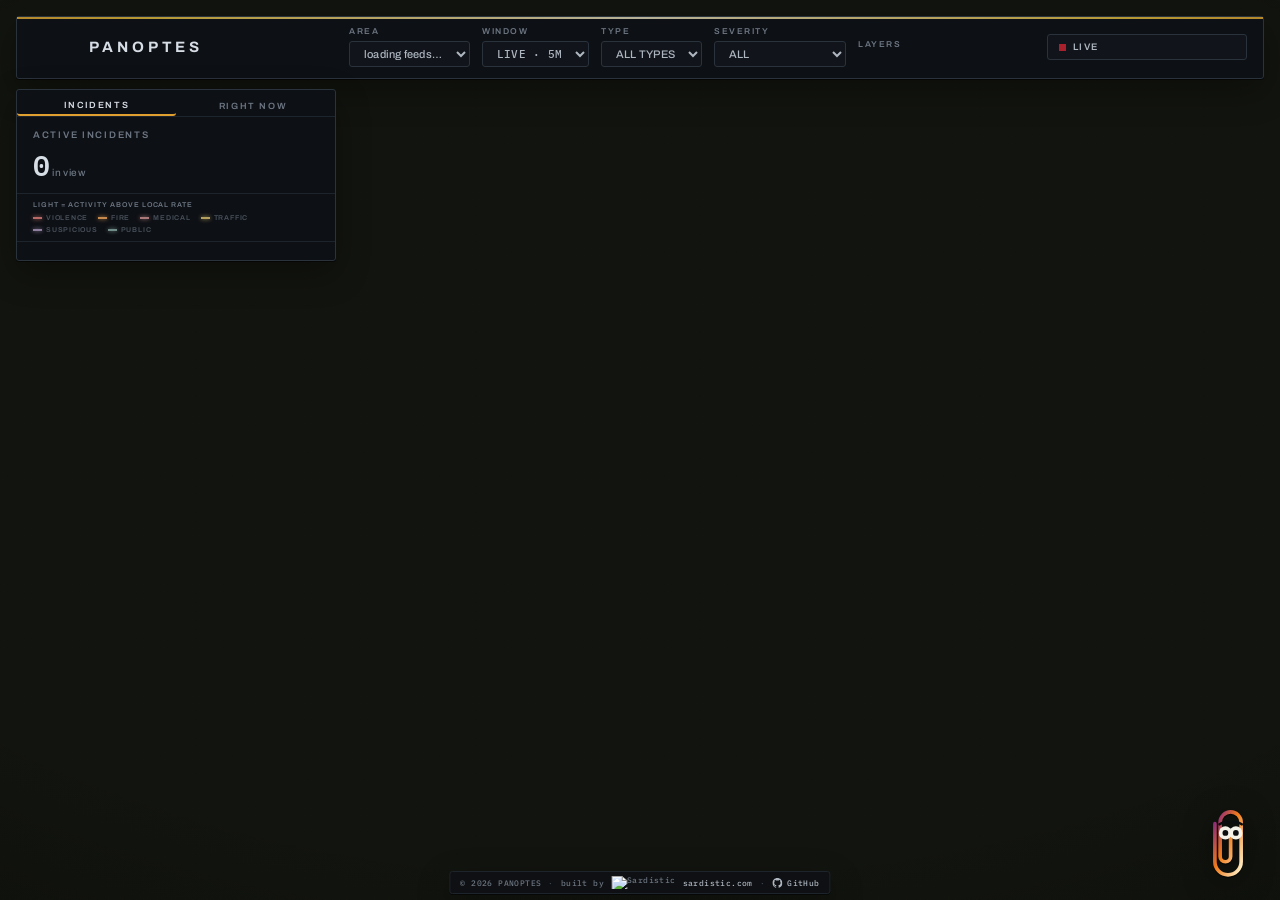
==== web/index.html @ 722c3b4c "Related: never block a popup; fix call rows; bubbles never overlap /related takes hazards and fused " ====
<!DOCTYPE html>
<html lang="en">
<head>
<meta charset="utf-8" />
<script src="https://sardistic.com/wp-content/sardize/transit.js?v=2"></script>
<meta name="viewport" content="width=device-width, initial-scale=1" />
<title>Panoptes · live event intelligence</title>
<meta name="description" content="Panoptes maps live public-safety, weather, environmental, transportation, and open-source event intelligence across the United States." />
<meta name="robots" content="index,follow,max-image-preview:large" />
<link rel="canonical" href="https://panoptes.run/" />
<meta property="og:title" content="Panoptes · Live Event Intelligence" />
<meta property="og:description" content="Explore live public-safety, weather, environmental, transportation, and open-source event intelligence on one map." />
<meta property="og:type" content="website" />
<meta property="og:url" content="https://panoptes.run/" />
<meta property="og:image" content="https://panoptes.run/assets/logo.png" />
<meta name="twitter:card" content="summary" />
<link rel="icon" type="image/png" href="/assets/logo.png" />
<link rel="preconnect" href="https://fonts.googleapis.com" />
<link rel="preconnect" href="https://fonts.gstatic.com" crossorigin />
<link rel="preconnect" href="https://unpkg.com" crossorigin />
<link href="https://fonts.googleapis.com/css2?family=Archivo:wght@400;500;600;700&family=IBM+Plex+Mono:wght@400;500;600&display=swap" rel="stylesheet" />
<link rel="stylesheet" href="https://unpkg.com/leaflet@1.9.4/dist/leaflet.css" />
<link rel="stylesheet" href="https://unpkg.com/maplibre-gl@2.4.0/dist/maplibre-gl.css" />
<style>
  :root{
    --bg:#090b0f; --panel:#0d1015; --panel-2:#11151b; --raise:#161b22;
    --line:#1e242c; --line-2:#2a323c; --line-3:#39434f;
    --txt:#d7dde5; --txt-2:#aeb6c0; --dim:#6c7682; --dimmer:#49515b;
    --red:#a8202c; --amber:#e0a030; --steel:#5d6a78;
    /* compat aliases for inline-styled JS output */
    --hot:#a8202c; --warn:#e0a030; --accent:#a8202c;
    --deck-top:86px;   /* set from #top's real height (it wraps on narrow screens) */
    /* thermal (ironbow) ramp: indigo → magenta → red → orange → yellow → white and back */
    --thermal:#2b0a4f,#7a1a8c,#c62a3a,#f07a1a,#ffd23f,#fff6d0,#ffd23f,#f07a1a,#c62a3a,#7a1a8c,#2b0a4f;
    --rainbow:linear-gradient(90deg,var(--thermal));
    --font:"Archivo",system-ui,-apple-system,sans-serif;
    --mono:"IBM Plex Mono",ui-monospace,Menlo,Consolas,monospace;
  }
  *{box-sizing:border-box}
  html,body{margin:0;height:100%;background:var(--bg);color:var(--txt);
    font-family:var(--font);font-size:13px;overflow:hidden;-webkit-font-smoothing:antialiased}
  .mono{font-family:var(--mono);font-feature-settings:"tnum" 1}
  .lab{font:600 9.5px/1 var(--font);letter-spacing:.18em;color:var(--dim);text-transform:uppercase}
  #map{position:absolute;inset:0;background:#12140f}
  .incident-field{pointer-events:none;mix-blend-mode:normal;opacity:.94}
  .environment-field{pointer-events:none;mix-blend-mode:screen;opacity:.8}
  .leaflet-container,.leaflet-interactive{cursor:crosshair!important}
  /* candle-dust grain over the basemap */
  #map::after{content:"";position:absolute;inset:0;z-index:300;pointer-events:none;
    background-image:radial-gradient(circle,rgba(228,192,118,.5) 0 .4px,transparent .65px),
      radial-gradient(circle,rgba(0,0,0,.6) 0 .5px,transparent .75px);
    background-position:0 0,3px 4px;background-size:7px 7px,9px 9px;
    opacity:.13;mix-blend-mode:soft-light}
  /* heavy vignette: the map reads like a lit table in a dark room */
  #map::before{content:"";position:absolute;inset:0;z-index:299;pointer-events:none;
    background:radial-gradient(ellipse 120% 92% at 50% 42%,transparent 58%,rgba(2,3,2,.38) 100%)}
  .leaflet-container{background:#12140f;font-family:var(--font)}
  .maplibregl-map,.maplibregl-canvas{font-family:var(--font);outline:none}

  /* ── floating opaque panels (no blur, hairline, square-ish) ── */
  .hud{position:absolute;z-index:1000;background:var(--panel);
    border:1px solid var(--line-2);border-radius:3px;
    box-shadow:0 1px 0 rgba(0,0,0,.5), 0 12px 34px rgba(0,0,0,.30)}

  /* ── command bar ── */
  #top{top:16px;left:16px;right:16px;display:flex;align-items:center;gap:12px;
    padding:11px 16px;flex-wrap:wrap}
  /* spectrum strip along the top edge — same drift as the logo */
  #top::before{content:"";position:absolute;top:0;left:0;right:0;height:2px;
    background:var(--rainbow);background-size:400% 100%;background-position:50% 0;opacity:.7;transition:opacity .3s}
  body.loading #top::before{opacity:.9;animation:rainbowWide 12s linear infinite}
  @keyframes rainbowWide{to{background-position:400% 0}}
  /* the mark is a single-color PNG on alpha, so it works as a mask: the drifting
     spectrum paints only the glyph */
  /* the logo's gradient is steered by the cursor: it points at the pointer, flows
     as fast as the pointer moves, and glows brighter with speed (see steerLogo) */
  #logo{height:44px;width:44px;flex:0 0 auto;display:block;margin:-6px 0;
    background:linear-gradient(var(--logo-angle,90deg),var(--thermal));background-size:300% 300%;
    background-position:var(--logo-pos,0% 50%);filter:brightness(var(--logo-glow,1));
    -webkit-mask:url(/assets/logo.png) center/contain no-repeat;mask:url(/assets/logo.png) center/contain no-repeat}
  #top .brand{font-weight:700;letter-spacing:.26em;font-size:15px;color:var(--txt);
    background:none;-webkit-text-fill-color:currentColor}
  #top .sub{color:var(--dim);font-size:9px;letter-spacing:.2em;line-height:1.4;
    text-transform:uppercase;border-left:1px solid var(--line-3);padding-left:12px}
  #top .spacer{flex:1}
  .pill{display:flex;align-items:center;gap:7px;font:600 9.5px/1 var(--font);letter-spacing:.16em;
    color:var(--txt-2);height:26px;padding:0 11px;border:1px solid var(--line-2);
    border-radius:3px;background:var(--panel-2);text-transform:uppercase}
  #status{letter-spacing:.14em}
  /* status and loading share ONE fixed slot (loading overlays status), and the slot +
     surge pill move as a unit — nothing in the deck reflows when loads start/stop */
  .pills{display:flex;align-items:center;gap:10px;flex:0 0 auto}
  .pills .slot{position:relative;width:200px;height:26px;flex:0 0 200px}
  #metro{max-width:250px}
  @media (max-width:2200px){ #top .sub{display:none} }   /* tagline is the first thing to go: one row beats a wrap */
  .pills .slot .pill{position:absolute;inset:0;justify-content:flex-start}
  #loadPill{color:var(--amber);border-color:rgba(224,160,48,.45);background:var(--panel)}
  #loadPill[hidden]{display:none}
  #loadText{overflow:hidden;text-overflow:ellipsis;white-space:nowrap}
  .loadmark{width:7px;height:7px;border:1px solid var(--amber);display:block;
    animation:loadstep 1s steps(2,end) infinite}
  @keyframes loadstep{50%{background:var(--amber);transform:rotate(45deg)}}
  #alertPill{cursor:pointer}
  .dot{width:7px;height:7px;border-radius:0;background:var(--red);
    box-shadow:none;animation:pulse 1.7s steps(1) infinite}
  @keyframes pulse{0%,55%{opacity:1}56%,100%{opacity:.3}}
  .ctl{display:flex;flex-direction:column;gap:4px;
    font:600 8.5px/1 var(--font);letter-spacing:.18em;color:var(--dim);text-transform:uppercase}
  select,button{font-family:var(--font);background:var(--panel-2);color:var(--txt-2);
    border:1px solid var(--line-2);border-radius:3px;padding:0 10px;height:26px;
    font-size:11px;font-weight:500;letter-spacing:.02em;cursor:pointer}
  #window{font-family:var(--mono)}
  button:hover,select:hover{border-color:var(--line-3);color:var(--txt)}
  select:focus-visible,button:focus-visible,.row:focus-visible{
    outline:2px solid var(--amber);outline-offset:2px}
  button.on{color:var(--txt);border-color:var(--line-3);background:var(--raise)}
  .segwrap{display:flex;gap:6px}
  /* layers: one button per domain; a domain opens its panel of layers */
  .domains{display:flex;gap:4px;flex-wrap:wrap}
  .domains button{display:flex;align-items:center;gap:0;text-transform:uppercase;letter-spacing:.08em;font-size:10px;font-weight:600;padding:0 9px}
  .domains button .cnt{font:600 9px/1 var(--mono);color:var(--amber);margin-left:5px;letter-spacing:0}
  .domains button.open{border-color:var(--amber);color:var(--txt)}
  .domains button.some .led{background:var(--amber)}
  .domains button.on .led,.domains button.all .led{background:var(--red)}
  #layerPop{position:fixed;z-index:1200;width:300px;max-height:min(70vh,520px);overflow:auto;padding:8px 0 6px}
  #layerPop[hidden]{display:none}
  #layerPop .lp-h{display:flex;align-items:center;justify-content:space-between;padding:2px 12px 8px;
    border-bottom:1px solid var(--line);font:700 9px/1 var(--font);letter-spacing:.18em;text-transform:uppercase;color:var(--txt)}
  #layerPop .lp-h button{height:20px;font-size:9px;letter-spacing:.12em;text-transform:uppercase;padding:0 8px}
  #layerPop .lp-sub{padding:9px 12px 3px;font:600 8px/1 var(--font);letter-spacing:.16em;text-transform:uppercase;color:var(--dimmer)}
  #layerPop .li{display:grid;grid-template-columns:12px 10px 1fr;column-gap:6px;align-items:center;width:100%;height:auto;
    border:0;border-radius:0;background:none;padding:6px 12px;text-align:left;color:var(--dim)}
  #layerPop .li:hover{background:rgba(120,140,165,.06);color:var(--txt-2)}
  #layerPop .li.on{color:var(--txt)}
  #layerPop .li .led{margin:0}
  #layerPop .li .sw{width:9px;height:2px;background:var(--hcc,transparent)}
  #layerPop .li .nm{font:600 10.5px/1.2 var(--font);letter-spacing:.04em}
  #layerPop .li .ds{grid-column:3;font:400 9.5px/1.35 var(--font);color:var(--dimmer);margin-top:2px}
  #layerPop .li.on .ds{color:var(--dim)}
  .led{width:6px;height:6px;border-radius:0;background:var(--dimmer);display:inline-block;
    margin-right:6px;vertical-align:middle}
  button.on .led{background:var(--red)}
  button#surgesBtn.on .led{background:var(--amber)}

  /* ── incident rail (LEFT) ── */
  #side{top:var(--deck-top);left:16px;width:320px;max-height:calc(100% - var(--deck-top) - 56px);
    display:flex;flex-direction:column;padding:0;overflow:hidden}
  #sideTitle{margin:0;padding:14px 16px 0;font:600 9.5px/1 var(--font);
    letter-spacing:.18em;color:var(--dim);text-transform:uppercase}
  #count{font-family:var(--mono);font-size:28px;font-weight:600;line-height:1.1;
    letter-spacing:-.01em;padding:9px 16px 13px;border-bottom:1px solid var(--line)}
  #count small{font-family:var(--font);font-size:10px;color:var(--dim);font-weight:500;letter-spacing:.04em}
  #fieldKey{padding:7px 16px 8px;border-bottom:1px solid var(--line);display:flex;gap:5px 10px;
    flex-wrap:wrap;font:600 7px/1 var(--font);letter-spacing:.11em;color:var(--dimmer);text-transform:uppercase}
  #fieldKey .meaning{flex-basis:100%;color:var(--dim);letter-spacing:.14em;margin-bottom:1px}
  #fieldKey span:not(.meaning){display:flex;align-items:center;gap:4px}
  #fieldKey i{width:9px;height:2px;background:var(--fc);box-shadow:0 0 4px var(--fc);display:block}
  #feed{margin:0;padding:4px 16px 14px;overflow:auto;display:flex;flex-direction:column}
  #feed::-webkit-scrollbar{width:0}
  /* side tabs: the incident feed, or the ranked "right now" board */
  #sideTabs{display:flex;border-bottom:1px solid var(--line)}
  #sideTabs button{flex:1;background:none;border:0;border-bottom:2px solid transparent;color:var(--dim);cursor:pointer;
    font:600 9px/1 var(--font);letter-spacing:.18em;padding:11px 0 9px;text-transform:uppercase}
  #sideTabs button.on{color:var(--txt);border-bottom-color:var(--amber)}
  #sideTabs button .n{font-family:var(--mono);color:var(--amber);margin-left:5px;letter-spacing:0}
  #side.board > #sideTitle,#side.board > #count,#side.board > #fieldKey,#side.board > #feed{display:none}
  #board{display:none;overflow:auto;padding:0 16px 14px;flex-direction:column}
  #board::-webkit-scrollbar{width:0}
  #side.board > #board{display:flex}
  #board h4{margin:14px 0 2px;font:600 8.5px/1 var(--font);letter-spacing:.18em;color:var(--dim);text-transform:uppercase}
  #board .sitrep{margin-top:12px;padding:8px 10px;border:1px solid var(--line);font:400 11px/1.5 var(--font);color:var(--txt);white-space:pre-line}
  #board .sitrep small{display:block;color:var(--dimmer);font:500 8.5px/1 var(--font);letter-spacing:.12em;text-transform:uppercase;margin-bottom:6px}
  #board .health{margin-top:10px;font:500 10px/1.5 var(--font);color:var(--dim);cursor:pointer}
  #board .health b{font-family:var(--mono);color:var(--txt);font-weight:600}
  #board .health.bad b{color:var(--amber)}
  #board .health ul{margin:6px 0 0;padding:0;list-style:none;display:none}
  #board .health.open ul{display:block}
  #board .health li{font-size:9.5px;line-height:1.5;color:var(--dim)}
  #board .health li em{font-style:normal;color:var(--amber);margin-right:5px;text-transform:uppercase;letter-spacing:.08em;font-size:8.5px}
  #board .brow .rk{font-family:var(--mono);color:var(--dimmer);margin-right:7px}
  #board .brow .why{color:var(--dim);font-size:9.5px;margin-top:4px;line-height:1.45}
  #board .brow .why i{font-style:normal;border:1px solid var(--line);padding:0 4px;margin-right:4px;white-space:nowrap}
  #board .brow .why i.cam{border-color:#3a8f6a;color:#6fd3a5}
  #board .brow .why i.std{color:var(--dimmer)}
  #board .brow .up{color:var(--red)} #board .brow .dn{color:var(--steel)}
  #board .brow svg{vertical-align:middle;margin-left:6px}
  #board .empty{color:var(--dim);font-size:10px;padding:10px 0}
  .row{padding:10px 0;border-top:1px solid var(--line);cursor:pointer;transition:background .12s}
  #feed .row:first-child{border-top:0}
  .row:hover{background:rgba(120,140,165,.045)}
  .row.recent{background:rgba(224,30,43,.06)}
  .row .t{display:flex;justify-content:space-between;align-items:baseline;gap:10px}
  .row .ty{text-transform:uppercase;letter-spacing:.06em;font-weight:600;font-size:11px;color:var(--txt)}
  .row .loc{color:var(--dim);font-size:10px;margin-top:4px;letter-spacing:.01em}
  .row .ago{color:var(--dim);font-size:9.5px;letter-spacing:.04em;font-family:var(--mono)}
  .sev{font-weight:600;font-family:var(--mono);font-size:12px;letter-spacing:.01em}
  .sev.hi{color:var(--red)} .sev.mid{color:var(--amber)} .sev.lo{color:var(--steel)}
  .badge{font-size:8px;padding:1px 5px;border-radius:0;letter-spacing:.13em;
    background:none;border:1px solid var(--red);color:var(--red);margin-left:7px;font-weight:600}
  .badge.new{border-color:var(--amber);color:var(--amber)}

  /* ── footer credit ── */
  #footer{bottom:6px;left:50%;transform:translateX(-50%);display:flex;align-items:center;
    gap:7px;padding:4px 10px;font:500 8px/1 var(--mono);color:var(--dim);letter-spacing:.05em;white-space:nowrap;
    background:rgba(13,16,21,.78);border-color:var(--line)}
  #footer a{color:var(--txt-2);text-decoration:none}
  #footer a:hover{color:var(--txt)}
  #footer .sep{color:var(--line-3)}
  #footer .gh{display:inline-flex;align-items:center;gap:5px}
  #footer .gh svg{width:10px;height:10px;fill:currentColor}
  #footer #flogo{height:13px;width:auto;display:block}
  #footer .rainbow{position:relative}
  #footer .rainbow::after{content:"";position:absolute;left:0;right:0;bottom:-2px;height:2px;border-radius:2px;
    background:var(--rainbow);background-size:200% 100%;opacity:0;transition:opacity .2s}
  #footer .rainbow:hover::after{opacity:1;animation:rainbow 1.1s linear infinite}
  @keyframes rainbow{to{background-position:200% 0}}

  /* ── leaflet zoom (top-right, under command bar) ── */
  .leaflet-top.leaflet-right{top:var(--deck-top);right:16px}
  .leaflet-control-zoom{border:1px solid var(--line-2)!important;border-radius:3px!important;
    overflow:hidden;box-shadow:0 1px 0 rgba(0,0,0,.5)!important}
  .leaflet-control-zoom a{background:var(--panel)!important;color:var(--txt-2)!important;
    border:0!important;width:28px;height:28px;line-height:28px;font-size:15px}
  .leaflet-control-zoom a:hover{background:var(--raise)!important;color:var(--txt)!important}
  .leaflet-control-zoom a+a{border-top:1px solid var(--line)!important}
  .leaflet-control-attribution{margin:0 0 6px 16px!important;padding:3px 6px!important;
    background:rgba(9,11,9,.88)!important;color:#8a7f5c!important;border:1px solid #35311f;
    border-radius:2px;font:500 8px/1.2 var(--mono)!important}
  .leaflet-control-attribution a{color:#c4b382!important;text-decoration:none}

  /* ── popups ── */
  .leaflet-popup-content-wrapper{background:var(--panel);color:var(--txt);
    border:1px solid var(--line-2);border-radius:3px;font-family:var(--font);
    box-shadow:0 14px 34px rgba(0,0,0,.55)}
  .leaflet-popup-tip{background:var(--panel);border:1px solid var(--line-2)}
  .leaflet-popup-content{margin:0;min-width:240px;max-width:300px}
  .pop{padding:13px 15px}
  .pop .kick{font:600 9px/1 var(--mono);letter-spacing:.18em;text-transform:uppercase;color:var(--red);
    margin-bottom:8px;display:flex;align-items:center;gap:7px}
  .pop .kick::before{content:"";width:6px;height:6px;background:currentColor;display:inline-block}
  .pop .ttl{font:700 14px/1.25 var(--font);letter-spacing:.02em;color:var(--txt);
    display:flex;align-items:center;justify-content:space-between;gap:10px}
  .pop .chip{font:600 11px/1 var(--mono);padding:3px 7px;border:1px solid var(--line-2);border-radius:3px;flex:0 0 auto}
  .pop .chip.hi{color:var(--red);border-color:var(--red)}
  .pop .chip.mid{color:var(--amber);border-color:var(--amber)}
  .pop .chip.lo{color:var(--steel)}
  .pop .sum{font-size:12px;color:var(--txt-2);margin-top:9px;line-height:1.5}
  .pop .meta{font:500 10px/1.5 var(--mono);color:var(--dim);margin-top:7px;letter-spacing:.02em}
  .pop .arts{margin-top:11px;border-top:1px solid var(--line);padding-top:10px;display:flex;flex-direction:column;gap:10px}
  .pop .art a{color:var(--txt-2);text-decoration:none;font-size:11.5px;line-height:1.35;font-weight:500;display:block}
  .pop .art a:hover{color:var(--txt)}
  .pop .src{font:500 9.5px/1 var(--mono);color:var(--dimmer);margin-top:4px;letter-spacing:.02em}
  .pop .empty{font:500 11px/1 var(--mono);color:var(--dim);margin-top:9px}
  .pop .f{font-size:11px;color:var(--dim);margin-top:4px;font-family:var(--mono)}

  /* ── new-incident ping (one-shot diamond, no generic map ring) ── */
  .ping span{position:absolute;left:0;top:0;width:14px;height:14px;margin:-7px 0 0 -7px;
    border-radius:0;border:1.5px solid var(--accent);
    animation:ping 2s ease-out forwards;pointer-events:none}
  .ping.hi span{border-color:var(--hot)}
  .ping.mid span{border-color:var(--warn)}
  @keyframes ping{0%{transform:rotate(45deg) scale(.3);opacity:.9}100%{transform:rotate(45deg) scale(4);opacity:0}}
  @keyframes fade{0%{opacity:0}15%{opacity:1}100%{opacity:0}}

  /* ── surge: open angular perimeter, clearly separate from incident fields ── */
  .surge-halo span{position:absolute;width:28px;height:28px;margin:-14px 0 0 -14px;
    border:1px solid rgba(224,30,43,.72);pointer-events:auto;cursor:pointer;
    background:rgba(224,30,43,.025);
    animation:surgepulse 2.8s ease-in-out infinite}
  @keyframes surgepulse{0%,100%{transform:rotate(45deg) scale(.72);opacity:.42}50%{transform:rotate(45deg) scale(1.15);opacity:.88}}

  button#warningsBtn.on .led{background:#d98a2b}
  button#envBtn.on .led{background:#718b88}
  button#goesBtn.on .led{background:#7fb8e0}
  button#radarBtn.on .led{background:#62cf72;box-shadow:0 0 7px rgba(98,207,114,.65)}
  button#camerasBtn.on .led{background:#9fc4d0}
  button#notableBtn.on .led{background:#ffd23f}
  button#radioBtn.on .led{background:#4fd1c5}
  .radio-tip{background:rgba(13,16,21,.92);border:1px solid #2c7a73;color:#bfeee9;font:500 9.5px/1.45 var(--font);padding:5px 7px;border-radius:0;box-shadow:none}
  .radio-tip::before{display:none}
  .radio-tip b{color:#4fd1c5;font-weight:600;letter-spacing:.04em}
  .radio-tip .ra-act{display:block;max-width:260px;white-space:normal;color:var(--txt-2);margin-top:2px}
  .rareas{margin:6px 0 2px;border-top:1px solid var(--line-2);padding-top:6px}
  .rareas .ra-h{font:600 9px/1 var(--font);letter-spacing:.16em;text-transform:uppercase;color:var(--dim);margin-bottom:4px}
  .rareas .ra{font-size:11.5px;line-height:1.35;color:var(--txt-2);margin:3px 0}
  .rareas .ra b{color:#4fd1c5;font-weight:600}
  .rareas .ra.hi b{color:#e0412c}
  .rareas .ra.th{cursor:pointer}
  .rel{margin-top:9px;border-top:1px solid var(--line);padding-top:6px}
  .rel .ra-h{font:600 8px/1 var(--font);letter-spacing:.16em;text-transform:uppercase;color:var(--dim);margin-bottom:5px}
  .rel .rl{display:flex;gap:7px;align-items:flex-start;padding:4px 0;border-top:1px solid rgba(120,140,165,.08);cursor:pointer}
  .rel .rl:first-of-type{border-top:0}
  .rel .rl:hover .rx b{text-decoration:underline}
  .rel .rt{flex:0 0 auto;font:700 7px/1 var(--font);letter-spacing:.12em;border:1px solid;padding:2px 4px;margin-top:1px}
  .rel .rx{display:flex;flex-direction:column;gap:2px;min-width:0}
  .rel .rx b{font:500 10.5px/1.3 var(--font);color:var(--txt)}
  .rel .rx i{font:400 9.5px/1.3 var(--font);font-style:normal;color:var(--dim)}
  .rareas .ra.th:hover b{text-decoration:underline}
  .rc .rc-line{font-size:11.5px;line-height:1.35;color:var(--txt-2);margin:2px 0 0 26px}
  .rc .rc-thr{font-size:10px;color:#4fd1c5;margin:2px 0 0 26px;cursor:pointer;letter-spacing:.03em}
  .rc .rc-thr:hover{text-decoration:underline}
  .rcalls .rc .rc-line,.rcalls .rc .rc-thr{grid-column:2;margin-left:0}
  #board .rall{cursor:pointer;color:var(--dim);font:500 9.5px/1 var(--font);letter-spacing:.08em;padding:9px 0 3px;text-transform:uppercase}
  #board .rall:hover{color:var(--txt)}
  #board .brow .hot{color:var(--red)}
  #board .brow .noloc{color:var(--dimmer)}
  .rcalls{margin-top:9px;border-top:1px solid var(--line);padding-top:7px}
  .rcalls .rc-head{display:flex;align-items:center;gap:10px;font:500 9.5px/1 var(--font);color:var(--dim);margin-bottom:6px}
  .rcalls button{background:none;border:1px solid var(--line);color:var(--txt-2);font:600 9px/1 var(--font);letter-spacing:.08em;padding:4px 7px;cursor:pointer}
  .rcalls button.on{border-color:#4fd1c5;color:#4fd1c5}
  .rcalls .rc-list{max-height:230px;overflow:auto}
  .rcalls .rc{display:grid;grid-template-columns:22px 1fr;gap:2px 6px;padding:4px 0;border-top:1px solid rgba(120,140,165,.08)}
  .rcalls .rc .rc-play{padding:2px 0;width:20px;height:18px;border-color:transparent;color:#4fd1c5}
  .rcalls .rc.playing .rc-play{color:#e0a030}
  .rcalls .rc .rc-m{font:500 9.5px/1.35 var(--font);color:var(--dim)}
  .rcalls .rc .rc-m b{color:var(--txt-2);font-weight:600}
  .rcalls .rc.hi .rc-m b{color:#4fd1c5}
  .rcalls .rc .rc-tx{grid-column:2;font:400 10px/1.4 var(--font);color:var(--txt)}
  .rcalls .rc .rc-tx i{color:#e0a030;font-style:normal;margin-right:5px;text-transform:uppercase;font-size:8.5px;letter-spacing:.08em}
  /* ── camera popup: still or HLS player, edge to edge ── */
  .campop .leaflet-popup-content{max-width:380px;min-width:300px}
  .pop.cam .frame{margin:10px -15px 0;background:#000;min-height:150px;position:relative}
  .pop.cam .frame img,.pop.cam .frame video{display:block;width:100%;height:auto;max-height:290px;object-fit:contain;background:#000}
  .pop.cam .frame .off{position:absolute;inset:0;display:flex;align-items:center;justify-content:center;
    font:600 9.5px/1 var(--mono);letter-spacing:.18em;color:var(--dim);text-transform:uppercase}
  .pop.cam .ctl{display:flex;gap:6px;margin-top:9px;align-items:center}
  .pop.cam .ctl button{height:24px;font-size:10px;letter-spacing:.1em;text-transform:uppercase;font-weight:600}
  .pop.cam .ctl a{font:500 10px/1 var(--mono);color:var(--dim);text-decoration:none;margin-left:auto}
  .pop.cam .ctl a:hover{color:var(--txt)}
  #envReadout{display:none!important}
  #envReadout b{color:var(--txt-2);font-weight:600}
  #envReadout i{display:inline-block;width:8px;height:2px;background:var(--ec);margin-right:5px;vertical-align:middle}

  /* ── the clip: a paperclip with eyes that explains the map ── */
  #clip{right:14px;bottom:8px;width:92px;height:92px;padding:0;display:flex;align-items:center;justify-content:center;
    cursor:pointer;background:none;border:0;box-shadow:none;transition:transform .15s;filter:drop-shadow(0 6px 14px rgba(0,0,0,.55))}
  #clip{transform-origin:50% 90%}
  #clip:hover{animation:clipboing .5s ease-out}
  #clip.tap{animation:cliptap 1.1s ease-in-out}
  @keyframes clipbob{0%,100%{transform:translateY(0)}50%{transform:translateY(-2px)}}
  @keyframes clipboing{0%{transform:scale(1,1)}40%{transform:scale(1.05,.96)}100%{transform:scale(1,1)}}
  @keyframes cliptap{0%{transform:rotate(0)}30%{transform:rotate(-5deg) translateY(-2px)}55%{transform:rotate(3deg)}100%{transform:rotate(0)}}
  #clip.armed{filter:drop-shadow(0 0 10px rgba(255,210,63,.55)) drop-shadow(0 6px 14px rgba(0,0,0,.55))}
  #clip svg{width:84px;height:84px;overflow:visible}
  #clip{width:76px}
  #clip .wire{fill:none;stroke:url(#clipGrad);stroke-width:2.8;stroke-linecap:round;stroke-linejoin:round;
    filter:drop-shadow(0 1px 0 rgba(0,0,0,.6))}
  #clip .rig{transform-origin:32px 46px}
  #clip .brows{transform-origin:34px 15px}
  #clip .eye{fill:#f4f1e8}
  #clip .pupil{fill:#0b0d10;transition:transform .08s linear}
  #clip .lid{fill:var(--panel);transform-origin:center;transform:scaleY(0);animation:blink 11s infinite}
  @keyframes blink{0%,92%,100%{transform:scaleY(0)}95%,97%{transform:scaleY(1)}}
  #clip .brow{fill:none;stroke:#0b0d10;stroke-width:1.9;stroke-linecap:round;transform-box:fill-box;transform-origin:center}
  @keyframes lookaround{from{transform:translate(-2px,1px)}to{transform:translate(2px,-1px)}}
  #clipBubble{right:16px;bottom:104px;width:360px;max-width:calc(100% - 32px);padding:14px 16px 12px;font-size:12.5px;line-height:1.5;color:var(--txt-2)}
  #clipBubble::after{content:"";position:absolute;right:34px;bottom:-7px;width:12px;height:12px;background:var(--panel);
    border-right:1px solid var(--line-2);border-bottom:1px solid var(--line-2);transform:rotate(45deg)}
  #clipBubble .kick{font:600 9px/1 var(--mono);letter-spacing:.18em;text-transform:uppercase;color:#ffd23f;margin-bottom:8px;display:flex;justify-content:space-between;align-items:center}
  #clipBubble .kick button{height:20px;padding:0 7px;font-size:9px;letter-spacing:.1em}
  #clipBubble .body{max-height:52vh;overflow:auto;white-space:pre-wrap}
  #clipBubble .body .snip,#clipBubble .body .dive,#clipBubble .body .thumbs{white-space:normal}
  #clipBubble .body::-webkit-scrollbar{width:0}
  #clipBubble .foot{margin-top:9px;font:500 9px/1.4 var(--mono);color:var(--dim);letter-spacing:.03em}
  #clipBubble .act{margin-top:10px;display:flex;gap:6px}
  #clipBubble .act button{height:24px;font-size:10px;letter-spacing:.1em;text-transform:uppercase;font-weight:600}
  #clipBubble .act button.go{color:#0b0d10;background:#ffd23f;border-color:#ffd23f}
  #clipBubble .dive{margin-top:10px;display:flex;flex-wrap:wrap;gap:5px;align-items:center}
  #clipBubble .dive .lab{font:600 8.5px/1 var(--font);letter-spacing:.16em;color:var(--dim);text-transform:uppercase;margin-right:3px}
  #clipBubble .dive button{height:22px;padding:0 8px;font-size:9.5px;letter-spacing:.08em;text-transform:uppercase;font-weight:600}
  #clipBubble .dive button.cur{color:#ffd23f;border-color:#ffd23f}
  #clipBubble .snip{position:relative;margin:0 0 10px;border:1px solid var(--line-2);border-radius:2px;overflow:hidden;background:#0b0d10}
  #clipBubble .snip canvas{display:block;width:100%;height:auto}
  #clipBubble .snip .key{position:absolute;left:0;right:0;bottom:0;padding:4px 6px;display:flex;gap:8px;flex-wrap:wrap;
    font:600 7.5px/1 var(--font);letter-spacing:.1em;text-transform:uppercase;color:var(--txt-2);background:rgba(9,11,15,.72)}
  #clipBubble .snip .key i{display:inline-block;width:7px;height:7px;margin-right:4px;vertical-align:-1px;transform:rotate(45deg);background:var(--kc)}
  #clipBubble .prog{height:3px;margin:10px 0 6px;background:var(--line);overflow:hidden;border-radius:2px}
  #clipBubble .prog i{display:block;height:100%;width:40%;background:var(--rainbow);background-size:250% 100%;
    animation:progslide 2.2s ease-in-out infinite alternate,rainbow 8s linear infinite;opacity:.8}
  @keyframes progslide{from{transform:translateX(-30%)}to{transform:translateX(230%)}}
  #clipBubble .steps{font:500 9.5px/1.6 var(--mono);color:var(--dim)}
  #clipBubble .steps b{color:var(--txt-2);font-weight:600}
  .look-label{background:rgba(13,16,21,.9);border:1px solid #7a1a8c;color:#f0c46a;font:600 8px/1 var(--mono);
    letter-spacing:.1em;text-transform:uppercase;padding:3px 5px;border-radius:2px;white-space:nowrap}
  .look-label::before{display:none}
  .look-label em{color:var(--dim);font-style:normal;margin-left:6px}
  #clipBubble .thumbs{display:grid;grid-template-columns:repeat(auto-fill,minmax(64px,1fr));gap:4px;margin-top:9px}
  #clipBubble .thumbs img{width:100%;aspect-ratio:4/3;object-fit:cover;display:block;background:#000;border:1px solid var(--line-2);border-radius:2px;cursor:pointer}
  #clipBubble .thumbs img:hover{border-color:#ffd23f}
  #clipBubble .sky{display:grid;grid-template-columns:1fr 1fr;gap:4px;margin-top:9px}
  #clipBubble .sky figure{margin:0;position:relative}
  #clipBubble .sky img{width:100%;aspect-ratio:1;object-fit:cover;display:block;background:#000;border:1px solid var(--line-2);border-radius:2px}
  #clipBubble .sky figcaption{position:absolute;left:0;right:0;bottom:0;padding:3px 5px;font:600 7.5px/1 var(--font);letter-spacing:.12em;text-transform:uppercase;color:var(--txt-2);background:rgba(9,11,15,.7)}
  #clipBubble .thumbs .livetile{display:flex;flex-direction:column;align-items:center;justify-content:center;gap:2px;aspect-ratio:4/3;
    background:#0b0d10;border:1px solid var(--line-2);border-radius:2px;color:#9fc4d0;font-size:14px;cursor:pointer}
  #clipBubble .thumbs .livetile small{font:600 7px/1 var(--mono);letter-spacing:.14em;text-transform:uppercase;color:var(--dim)}
  #clipBubble .thumbs .livetile:hover{border-color:#ffd23f}
  #clipBubble .facts{margin-top:10px;white-space:normal}
  #clipBubble .notable{font:500 11px/1.45 var(--font);color:#ffd23f;padding:6px 8px;border:1px solid rgba(255,210,63,.35);border-radius:2px;margin-bottom:8px}
  #clipBubble .notable b{font:600 8.5px/1 var(--font);letter-spacing:.16em;text-transform:uppercase;margin-right:6px}
  #clipBubble .notable small{display:block;color:var(--ink-3);font:400 10px/1.4 var(--font);margin-top:3px}
  #clipBubble .spark{margin:8px 0 10px;padding:6px 8px;border:1px solid var(--line-2);border-radius:2px;background:#0b0d10}
  #clipBubble .spark .lab{font:600 8.5px/1 var(--font);letter-spacing:.16em;text-transform:uppercase;color:var(--ink-3);margin-bottom:4px}
  #clipBubble .spark svg{display:block;width:100%;height:38px}
  #clipBubble .spark .leg{font:400 10px/1.3 var(--font);color:var(--ink-3);margin-top:3px}
  #clipBubble .ask{display:flex;gap:5px;margin-top:8px}
  #clipBubble .ask input{flex:1;height:26px;background:var(--panel-2);color:var(--txt);border:1px solid var(--line-2);border-radius:3px;padding:0 8px;font:500 11px var(--font)}
  #clipBubble .ask button{height:26px;font-size:10px;letter-spacing:.1em;text-transform:uppercase;font-weight:600}
  #clipBubble .facts details{border-top:1px solid var(--line);padding:5px 0}
  #clipBubble .facts summary{font:600 9px/1.6 var(--font);letter-spacing:.16em;text-transform:uppercase;color:#ffd23f;cursor:pointer}
  #clipBubble .facts table{width:100%;border-collapse:collapse;font:500 10px/1.35 var(--mono)}
  #clipBubble .facts th{text-align:left;color:var(--dim);font-weight:500;padding:2px 6px 2px 0;vertical-align:top;width:44%}
  #clipBubble .facts td{color:var(--txt-2);padding:2px 0;vertical-align:top;word-break:break-word}
  #clipBubble .street{margin-top:9px;white-space:normal}
  #clipBubble .street .lab{font:600 8.5px/1 var(--font);letter-spacing:.16em;text-transform:uppercase;color:var(--dim);margin-bottom:5px}
  #clipBubble .street .strip{display:flex;gap:4px;overflow-x:auto;padding-bottom:3px}
  #clipBubble .street .strip::-webkit-scrollbar{height:4px}
  #clipBubble .street figure{margin:0;flex:0 0 150px;position:relative}
  #clipBubble .street img{width:150px;height:94px;object-fit:cover;display:block;background:#000;border:1px solid var(--line-2);border-radius:2px}
  #clipBubble .street figcaption{position:absolute;left:0;right:0;bottom:0;padding:2px 5px;font:600 7.5px/1 var(--font);letter-spacing:.1em;text-transform:uppercase;color:var(--txt-2);background:rgba(9,11,15,.7)}
  #clipBubble .thumbs img.live{background:#0b0d10 url("data:image/svg+xml,%3Csvg xmlns='http://www.w3.org/2000/svg' viewBox='0 0 24 24'%3E%3Cpath d='M8 5v14l11-7z' fill='%239fc4d0'/%3E%3C/svg%3E") center/40% no-repeat}
  #map.drawing .leaflet-container,#map.drawing{cursor:crosshair!important}
  @media (max-width:760px){ #clip{bottom:calc(34vh + 12px);width:72px;height:72px} #clip svg{width:64px;height:64px} #clipBubble{bottom:calc(34vh + 90px)} }

  /* ── compact density ── */
  body.compact #side{width:300px}
  body.compact #top{padding:8px 14px;gap:12px}
  body.compact #count{font-size:23px;padding:7px 16px 10px}
  body.compact .row{padding:7px 0}
  body.compact #feed{padding:2px 16px 10px}
  body.compact select,body.compact button{height:24px}
  body.compact .pill{height:24px}

  @media (max-width:760px){
    #top{left:8px;right:8px;top:8px;gap:8px;padding:9px;max-height:31vh;
      overflow:auto;align-content:flex-start}
    #top .spacer{display:none}
    #top .brand{font-size:15px}
    #top .sub,#footer,#envReadout{display:none}
    .pills .slot{width:170px;flex-basis:170px}
    #top .ctl{flex:1 1 42%;min-width:130px}
    #top .ctl:has(.domains){flex-basis:100%}
    .domains{flex-wrap:wrap}
    #top select{width:100%;max-width:none}
    #side{left:8px;right:8px;bottom:8px;top:auto;width:auto;height:34vh;max-height:310px}
    #layerPop{left:8px!important;right:8px;width:auto}
    .leaflet-top.leaflet-right{top:35vh;right:8px}
    .leaflet-control-attribution{margin:0 0 calc(34vh + 14px) 8px!important;font-size:7px!important}
  }

  /* ── severe incidents: angular ember sparks — desynced flicker, hard-capped ── */
  .spark i{display:block;background:var(--sc);transform:rotate(45deg);
    box-shadow:0 0 7px var(--sc);animation:sparkflick ease-in-out infinite}
  @keyframes sparkflick{
    0%,100%{opacity:.55;transform:rotate(45deg) scale(.8)}
    22%{opacity:1;transform:rotate(45deg) scale(1.12)}
    47%{opacity:.7;transform:rotate(45deg) scale(.9)}
    71%{opacity:.95;transform:rotate(45deg) scale(1.05)}
  }

  /* ── live radio: a ping per call the lanes see, a typed line per transcription ── */
  .rping span{position:absolute;left:0;top:0;width:12px;height:12px;margin:-6px 0 0 -6px;
    border:1.5px solid #4fd1c5;box-shadow:0 0 6px rgba(79,209,197,.55);animation:rping 1.4s ease-out forwards;pointer-events:none}
  .rping.hi span{box-shadow:0 0 7px rgba(232,176,74,.6)}
  .rping.hot span{box-shadow:0 0 8px rgba(224,65,44,.7)}
  .rping.alert span{width:16px;height:16px;margin:-8px 0 0 -8px;border-width:2px;animation-duration:1.9s}
  .rping.alert span+span{animation-delay:.35s;animation-fill-mode:both}
  .rping.hi span{border-color:#e8b04a}
  .rping.hot span{border-color:#e0412c;border-width:2px}
  .rping.thr span{border-color:#e8b04a;width:16px;height:16px;margin:-8px 0 0 -8px;animation-duration:2.2s}
  @keyframes rping{0%{transform:rotate(45deg) scale(.4);opacity:1}100%{transform:rotate(45deg) scale(3.6);opacity:0}}
  .rchat-ico{pointer-events:none}
  .rchat{position:absolute;left:0;bottom:9px;transform:translateX(-50%);width:max-content;max-width:190px;
    background:rgba(13,16,21,.93);border:1px solid rgba(120,140,165,.28);border-left:2px solid var(--rc);
    padding:3px 7px 4px;font:500 9.5px/1.35 var(--font);color:#d9e6e4;pointer-events:auto;cursor:pointer;
    box-shadow:0 2px 10px rgba(0,0,0,.45);transition:opacity .4s}
  .rchat::after{content:"";position:absolute;left:50%;bottom:-5px;width:7px;height:7px;margin-left:-4px;
    background:rgba(13,16,21,.93);border-right:1px solid rgba(120,140,165,.28);border-bottom:1px solid rgba(120,140,165,.28);
    transform:rotate(45deg)}
  .rchat .k{display:block;font:600 7.5px/1.3 var(--font);letter-spacing:.12em;text-transform:uppercase;color:var(--rc)}
  .rchat .k i{font-style:normal;font-family:var(--mono);color:var(--dim);letter-spacing:0;margin-left:3px}
  .rchat.hot{border-color:rgba(224,65,44,.65);border-left-color:var(--rc);box-shadow:0 0 12px rgba(224,65,44,.35)}
  .rchat.new{animation:rbubin .25s ease-out}
  .rchat:hover{opacity:1!important;z-index:2}
  @keyframes rbubin{from{opacity:0;transform:translate(-50%,4px)}to{opacity:1;transform:translateX(-50%)}}
  #radioTicker{left:352px;bottom:44px;width:360px;padding:7px 10px 5px;display:none}
  #radioTicker.on{display:block}
  #radioTicker .h{font:600 8.5px/1 var(--font);letter-spacing:.16em;text-transform:uppercase;color:#4fd1c5;
    display:flex;gap:7px;align-items:center;cursor:pointer;user-select:none}
  #radioTicker .lv{width:6px;height:6px;background:#2c7a73;transform:rotate(45deg)}
  #radioTicker .lv.on{background:#4fd1c5;box-shadow:0 0 6px #4fd1c5}
  #radioTicker .n{margin-left:auto;color:var(--dim);font:500 9px/1 var(--mono);letter-spacing:.02em;text-transform:none}
  #radioTicker .tl{font:500 10.5px/1.4 var(--font);color:var(--txt-2);padding:4px 0 3px;border-top:1px solid var(--line);
    margin-top:5px;cursor:pointer;animation:rbubin .3s ease-out}
  #radioTicker .tl b{color:#bfeee9;font-weight:600;text-transform:capitalize}
  #radioTicker .tl.hot b{color:#ff6a50}
  #radioTicker .tl .m{display:block;font:500 9px/1.2 var(--mono);color:var(--dim);white-space:nowrap;overflow:hidden;text-overflow:ellipsis}
  #radioTicker .tl .x{display:-webkit-box;-webkit-line-clamp:2;-webkit-box-orient:vertical;overflow:hidden}
  #radioTicker.min .tls{display:none}
  #radioTicker .tls{max-height:190px;overflow:hidden}
  @media (max-width:760px){ #radioTicker{left:8px;right:8px;width:auto;bottom:calc(34vh + 14px)}
    #radioTicker .tl:nth-of-type(n+3){display:none} .rchat{max-width:150px} }

  @media (prefers-reduced-motion:reduce){
    .dot,.loadmark,.surge-halo span,.ping span,.spark i,#top::before,#clip,#clip .lid,#clip .pupil{animation:none!important}
    .rping span,.rchat,#radioTicker .tl{animation:none!important}
  }
</style>
  <!-- First-party analytics: self-hosted Umami, no third-party requests. -->
  <script defer src="https://analytics.sardistic.com/script.js" data-website-id="c408d91e-9870-415b-9749-eae3787acfc7"></script>
</head>
<body>
<div id="map"></div>

<div id="top" class="hud">
  <span id="logo" role="img" aria-label="Panoptes"></span>
  <span class="brand">PANOPTES</span>
  <span class="sub">All-Seeing<br/>Event Intelligence</span>
  <span class="spacer"></span>
  <label class="ctl">Area<select id="metro"><option>loading feeds…</option></select></label>
  <label class="ctl">Window<select id="window" title="time window">
    <option value="0.0833" selected>LIVE · 5M</option>
    <option value="0.25">15 MIN</option>
    <option value="1">1 HOUR</option>
    <option value="6">6 HOURS</option>
    <option value="12">12 HOURS</option>
    <option value="24">24 HOURS</option>
    <option value="168">1 WEEK</option>
  </select></label>
  <label class="ctl">Type<select id="type"><option value="">ALL TYPES</option></select></label>
  <label class="ctl">Severity<select id="minThreat">
    <option value="0">ALL</option>
    <option value="0.4">ELEVATED ≥0.40</option>
    <option value="0.7">HIGH ≥0.70</option>
  </select></label>
  <div class="ctl">Layers<span class="domains" id="domains" role="toolbar" aria-label="map layers by domain"></span></div>
  <span id="layerBin" hidden>
    <button id="spikesBtn" class="on" aria-pressed="true" data-desc="lift high-threat incidents above the field"><span class="led"></span>Spikes</button>
    <button id="surgesBtn" class="on" aria-pressed="true" data-desc="places reporting far more than their normal"><span class="led"></span>Surges</button>
    <button id="notableBtn" class="on" aria-pressed="true" data-desc="places past a threshold or their own 95th percentile"><span class="led"></span>Notable</button>
    <button id="warningsBtn" class="on" aria-pressed="true" data-desc="active NWS warning footprints"><span class="led"></span>Warnings</button>
    <button id="radarBtn" aria-pressed="false" data-desc="live NEXRAD reflectivity, every 5 min"><span class="led"></span>Radar</button>
    <button id="goesBtn" aria-pressed="false" data-desc="GOES clouds zoomed out, imagery zoomed in"><span class="led"></span>Satellite</button>
    <button id="envBtn" class="on" aria-pressed="true" data-desc="heat, moisture, rain, UV and air as one field"><span class="led"></span>Conditions</button>
    <button id="camerasBtn" aria-pressed="false" data-desc="public DOT and traffic cameras"><span class="led"></span>Cameras</button>
    <button id="radioBtn" class="on" aria-pressed="true" title="public-safety radio: incidents heard on volunteer scanners, live calls and transcriptions"><span class="led"></span>Radio</button>
  </span>
  <span class="spacer"></span>
  <span class="pills">
    <span class="slot">
      <span class="pill"><span class="dot"></span><span id="status" role="status" aria-live="polite">LIVE</span></span>
      <span class="pill" id="loadPill" role="status" aria-live="polite" hidden>
        <span class="loadmark"></span><span id="loadText">LOADING</span></span>
    </span>
    <span class="pill" id="alertPill" style="display:none;border-color:var(--hot);color:var(--hot)">
      <span id="alertCount">0</span> SURGE</span>
  </span>
</div>

<div id="envReadout" hidden></div><!-- kept for the explainer's context string; never shown -->

<div id="layerPop" class="hud" role="dialog" aria-label="layers" hidden></div>

<div id="side" class="hud">
  <div id="sideTabs" role="tablist">
    <button id="tabFeed" class="on" role="tab" aria-selected="true">Incidents</button>
    <button id="tabBoard" role="tab" aria-selected="false" title="what most deserves a look right now: new, rising, corroborated">Right now<span class="n" id="boardN"></span></button>
  </div>
  <div id="board" role="tabpanel" aria-label="Right now"></div>
  <h3 id="sideTitle">ACTIVE INCIDENTS</h3>
  <div id="count" role="status" aria-live="polite">0<small> in view</small></div>
  <div id="fieldKey" aria-label="Incident light colors">
    <span class="meaning">Light = activity above local rate</span>
    <span style="--fc:#b96a66"><i></i>Violence</span><span style="--fc:#c8894d"><i></i>Fire</span>
    <span style="--fc:#a97979"><i></i>Medical</span><span style="--fc:#b3a05e"><i></i>Traffic</span>
    <span style="--fc:#8f7f9f"><i></i>Suspicious</span><span style="--fc:#718b88"><i></i>Public</span>
  </div>
  <div id="feed"></div>
</div>

<button id="clip" class="hud" aria-label="What am I looking at?" title="What am I looking at?">
  <svg viewBox="0 0 64 64" aria-hidden="true">
    <defs><linearGradient id="clipGrad" x1="0" y1="0" x2="1" y2="1">
      <stop offset="0" stop-color="#7a1a8c"/><stop offset=".45" stop-color="#f07a1a"/><stop offset="1" stop-color="#fff6d0"/></linearGradient></defs>
    <g class="rig">
      <!-- the whole clip is ONE path: the free end at top-left is the arm; the rig
           rewrites the path each frame so the arm is literally the wire continuing -->
      <path class="wire" id="clipWire" d="M22 15 C22 20 22 25 22 30 V44 a10 10 0 0 0 20 0 V14 a8 8 0 0 0 -16 0 V40 a4 4 0 0 0 8 0 V26"/>
      <g class="brows"><path class="brow browL" d="M25.5 15.5 Q29 13 32.5 14"/><path class="brow browR" d="M35.5 14 Q39 13 42.5 15.5"/></g>
      <g class="eyeL"><circle class="eye" cx="30" cy="22" r="5"/><circle class="pupil" cx="30" cy="22" r="2.2"/><ellipse class="lid" cx="30" cy="22" rx="5.1" ry="5.1"/></g>
      <g class="eyeR"><circle class="eye" cx="38" cy="22" r="5"/><circle class="pupil" cx="38" cy="22" r="2.2"/><ellipse class="lid" cx="38" cy="22" rx="5.1" ry="5.1"/></g>
    </g>
  </svg>
</button>
<div id="clipBubble" class="hud" role="dialog" aria-live="polite" hidden></div>
<div id="radioTicker" class="hud" aria-live="off"></div>

<div id="footer" class="hud">
  <span>© 2026 PANOPTES</span><span class="sep">·</span>
  <span>built by</span>
  <img src="/assets/liquid.gif" alt="Sardistic" id="flogo" />
  <a href="https://sardistic.com" target="_blank" rel="noopener" class="rainbow">sardistic.com</a>
  <span class="sep">·</span>
  <a class="gh" href="https://github.com/sardistic/panoptes" target="_blank" rel="noopener" title="GitHub repository">
    <svg viewBox="0 0 16 16" aria-hidden="true"><path d="M8 0C3.58 0 0 3.58 0 8c0 3.54 2.29 6.53 5.47 7.59.4.07.55-.17.55-.38 0-.19-.01-.82-.01-1.49-2.01.37-2.53-.49-2.69-.94-.09-.23-.48-.94-.82-1.13-.28-.15-.68-.52-.01-.53.63-.01 1.08.58 1.23.82.72 1.21 1.87.87 2.33.66.07-.52.28-.87.51-1.07-1.78-.2-3.64-.89-3.64-3.95 0-.87.31-1.59.82-2.15-.08-.2-.36-1.02.08-2.12 0 0 .67-.21 2.2.82.64-.18 1.32-.27 2-.27.68 0 1.36.09 2 .27 1.53-1.04 2.2-.82 2.2-.82.44 1.1.16 1.92.08 2.12.51.56.82 1.27.82 2.15 0 3.07-1.87 3.75-3.65 3.95.29.25.54.73.54 1.48 0 1.07-.01 1.93-.01 2.2 0 .21.15.46.55.38A8.01 8.01 0 0016 8c0-4.42-3.58-8-8-8z"/></svg>
    GitHub
  </a>
</div>

<script defer src="https://unpkg.com/leaflet@1.9.4/dist/leaflet.js"></script>
<script defer src="https://unpkg.com/maplibre-gl@2.4.0/dist/maplibre-gl.js"></script>
<script defer src="https://unpkg.com/@maplibre/maplibre-gl-leaflet@0.0.20/leaflet-maplibre-gl.js"></script>
<script>
window.addEventListener('DOMContentLoaded', () => {
'use strict';

// Every feed is untrusted input, even when it comes from a public authority.
// Keep HTML templates readable while escaping all values that cross into them.
const esc = value => String(value ?? '').replace(/[&<>"]/g, ch => ({
  '&':'&amp;', '<':'&lt;', '>':'&gt;', '"':'&quot;'
}[ch]));
const safeLink = value => {
  try {
    const u = new URL(String(value || ''), window.location.origin);
    return ['http:', 'https:'].includes(u.protocol) ? u.href : '';
  } catch (_) { return ''; }
};
// Reference-counted because SSE snapshots and manual layer toggles can overlap.
// The pill names actual pending data instead of displaying an ambiguous spinner.
const activeLoads=new Map();
let loadTicker=null,completedLoad=null,completedTimer=null;
function updateLoadPill(){
  const pill=document.getElementById('loadPill'),now=performance.now();
  const labels=[...activeLoads.entries()].map(([label,r])=>`${label} ${((now-r.started)/1000).toFixed(1)}s`);
  pill.hidden=!labels.length&&!completedLoad;
  document.body.classList.toggle('loading',labels.length>0);
  document.getElementById('loadText').textContent=labels.length
    ? `LOADING · ${labels.slice(0,2).join(' + ')}${labels.length>2?` +${labels.length-2}`:''}`
    : completedLoad ? `LOADED · ${completedLoad.label} ${completedLoad.seconds.toFixed(1)}s` : 'LOADING';
}
function beginLoad(label){
  const r=activeLoads.get(label)||{count:0,started:performance.now()}; r.count++;
  activeLoads.set(label,r); completedLoad=null; clearTimeout(completedTimer); updateLoadPill();
  if(!loadTicker) loadTicker=setInterval(updateLoadPill,200);
}
function endLoad(label){
  const r=activeLoads.get(label); if(!r) return;
  if(--r.count>0) activeLoads.set(label,r);
  else{
    activeLoads.delete(label);
    completedLoad={label,seconds:(performance.now()-r.started)/1000};
    clearTimeout(completedTimer); completedTimer=setTimeout(()=>{completedLoad=null;updateLoadPill();},2200);
  }
  if(!activeLoads.size){clearInterval(loadTicker);loadTicker=null;}
  updateLoadPill();
}
async function withLoad(label,fn){
  beginLoad(label); try{return await fn();} finally{endLoad(label);}
}
function watchTiles(label,layers,timeout=15000){
  if(!layers.length) return;
  beginLoad(label); let left=layers.length, finished=false;
  const done=()=>{ if(finished) return; if(--left>0) return; finished=true; endLoad(label); };
  layers.forEach(layer=>{
    let settled=false;
    const one=()=>{ if(!settled){ settled=true; done(); } };
    layer.once('load',one); layer.once('tileerror',one);
  });
  setTimeout(()=>{ if(!finished){ finished=true; endLoad(label); } },timeout);
}
// The command bar wraps onto extra rows when the viewport is narrow; every panel
// below it hangs off its measured height instead of a guessed constant.
(function trackDeck(){
  const top=document.getElementById('top');
  const set=()=>{
    const deck=top.offsetTop+top.offsetHeight+10;
    document.documentElement.style.setProperty('--deck-top',`${deck}px`);
    L.Popup.mergeOptions({autoPanPaddingTopLeft:[16,deck+8],autoPanPaddingBottomRight:[16,56]});
  };
  if(window.ResizeObserver) new ResizeObserver(set).observe(top); else window.addEventListener('resize',set);
  set();
})();
let atlasStyleJson = null;     // the Umbral Atlas style, reused by the clip's snippet renderer
const CENTERS = {};            // metro -> [lat,lon], from /live/metros
const LIVE_METROS = new Set(); // all metros from /live/metros are live CAD

// Every glyph is a hairline polyline a few px across, so the canvas renderer's default
// hit test (the stroke itself) is nearly impossible to hover. `tolerance` widens every
// path's hit area by that many px on each side — bigger for fingers than for a mouse.
const HIT_PX = matchMedia('(pointer:coarse)').matches ? 14 : 8;
const map = L.map('map',{zoomControl:false,attributionControl:true,preferCanvas:true,
    renderer:L.canvas({tolerance:HIT_PX})})
  .setView([39.5, -98.35], 4);   // canvas renderer: thousands of incident dots stay fast
map.attributionControl.setPrefix(false);
map.attributionControl.setPosition('bottomleft');   // bottom-right belongs to the clip
map.attributionControl.addAttribution('© <a href="https://www.openstreetmap.org/copyright">OpenStreetMap</a> · © <a href="https://carto.com/attributions">CARTO</a> · Terrain <a href="https://registry.opendata.aws/terrain-tiles/">Mapzen/AWS</a> · Lights <a href="https://earthdata.nasa.gov/gibs">NASA</a> · Environment <a href="https://open-meteo.com/">Open-Meteo</a> / CAMS');
L.control.zoom({position:'topright'}).addTo(map);

// Zoom ramp for the city-lights glow; f scales overall intensity so the breathing
// animation can swell the whole ramp without touching the zoom fade-out.
const lightsRamp = f => ['interpolate',['linear'],['zoom'],3,.68*f,7,.58*f,10,.3*f,12,0];

// Dark-fantasy cartography over Carto's dark-matter vectors: near-black ink land,
// abyssal water with a glowing antique coast rule, ember roads, dashed gold marches,
// and real terrain via keyless Terrarium DEM tiles lit like candlelight from the NW.
function atlasStyle(sourceStyle){
  const style = structuredClone(sourceStyle);
  style.name = 'Panoptes Umbral Atlas';
  const ink = '#14170f', abyss = '#080b0f', gold = '#b0a173';
  let waterFill = null, forestSource = null, forestInsert = -1, backgroundIndex = 0;

  style.sources['panoptes-dem'] = {
    type:'raster-dem', encoding:'terrarium', tileSize:256, maxzoom:13,
    tiles:['https://s3.amazonaws.com/elevation-tiles-prod/terrarium/{z}/{x}/{y}.png'],
    attribution:'Terrain: Mapzen/AWS'
  };
  // NASA earth-at-night: settlements glow like scattered embers on the black land
  style.sources['panoptes-nightlights'] = {
    type:'raster', tileSize:256, maxzoom:8,
    tiles:['https://gibs.earthdata.nasa.gov/wmts/epsg3857/best/VIIRS_CityLights_2012/default/default/GoogleMapsCompatible_Level8/{z}/{y}/{x}.jpg'],
    attribution:'City lights: NASA GIBS'
  };

  style.layers.forEach((layer, index) => {
    if(layer.ref) return;
    const id = String(layer.id || '').toLowerCase();
    const sourceLayer = String(layer['source-layer'] || '').toLowerCase();
    const isWater = sourceLayer.includes('water') || id.includes('water');
    const isRoad = sourceLayer.includes('transportation') || /road|street|motorway|bridge|tunnel/.test(id);
    const isBoundary = sourceLayer.includes('boundary') || id.includes('boundary');
    const isPark = /park|nature|reserve/.test(id);

    layer.paint ||= {};
    if(layer.type === 'background'){
      layer.paint['background-color'] = ink;
      backgroundIndex = index;
    }else if(layer.type === 'fill'){
      if(isWater){
        layer.paint['fill-color'] = abyss;
        layer.paint['fill-opacity'] = 1;
        delete layer.paint['fill-outline-color'];
        waterFill ||= {layer, index};
      }else if(sourceLayer === 'landcover'){
        layer.paint['fill-color'] = ['match',['get','class'],
          ['wood','forest'],'#212816',['grass','scrub'],'#252415',['sand'],'#2a2517','#1e1e14'];
        layer.paint['fill-opacity'] = .5;
        forestSource ||= layer;
        forestInsert = index;
      }else if(isPark){
        layer.paint['fill-color'] = '#252e19';
        layer.paint['fill-opacity'] = .42;
      }else if(sourceLayer.includes('building')){
        layer.paint['fill-color'] = '#24261b';
        layer.paint['fill-opacity'] = .45;
      }else{
        layer.paint['fill-color'] = ink;
        layer.paint['fill-opacity'] = layer.paint['fill-opacity'] ?? .15;
      }
    }else if(layer.type === 'line'){
      if(isWater){
        layer.paint['line-color'] = '#1e2c35';
        layer.paint['line-opacity'] = .45;
      }else if(isBoundary){
        layer.layout = {...(layer.layout||{}), visibility:'none'};   // no borders on the umbral chart
      }else if(isRoad){
        const casing = /case|casing/.test(id);
        layer.paint['line-color'] = casing ? '#060705'
          : /motorway|trunk/.test(id) ? '#4e4128' : '#2e2b1f';
        layer.paint['line-opacity'] = casing ? .6 : /motorway|trunk/.test(id) ? .45 : .26;
      }else{
        layer.paint['line-color'] = '#232118';
        layer.paint['line-opacity'] = .3;
      }
    }else if(layer.type === 'symbol'){
      const waterLabel = isWater || /marine|ocean|sea/.test(id);
      layer.paint['text-color'] = waterLabel ? '#48596a' : gold;
      layer.paint['text-halo-color'] = waterLabel ? abyss : '#0a0b08';
      layer.paint['text-halo-width'] = 1.2;
      layer.paint['text-halo-blur'] = .5;
      layer.paint['text-opacity'] = .85;
    }
  });

  // City lights sit directly on the background; the hillshade's shadows and amber
  // highlights draw over them (cities are mostly flat, so the glow survives), and the
  // opaque abyss water above both keeps oceans clean. Lights fade out by street zoom,
  // where the 8-zoom raster would smear.
  style.layers.splice(backgroundIndex + 1, 0, {
    id:'umbral-city-lights', type:'raster', source:'panoptes-nightlights',
    paint:{
      'raster-opacity':lightsRamp(1),
      'raster-contrast':.15,
      'raster-saturation':-.3,
      'raster-hue-rotate':-12
    }
  },{
    id:'umbral-hillshade', type:'hillshade', source:'panoptes-dem',
    paint:{
      'hillshade-exaggeration':.85,
      'hillshade-shadow-color':'rgba(0,0,0,.8)',
      'hillshade-highlight-color':'rgba(190,48,56,.38)',
      'hillshade-accent-color':'rgba(168,32,44,.22)',
      'hillshade-illumination-direction':340,
      'hillshade-illumination-anchor':'map'
    }
  });
  if(waterFill && waterFill.index >= backgroundIndex) waterFill.index += 2;
  if(forestInsert >= backgroundIndex) forestInsert += 2;

  if(waterFill){
    const base = waterFill.layer;
    const coast = {
      id:'atlas-coast-double-rule',type:'line',source:base.source,
      'source-layer':base['source-layer'],minzoom:base.minzoom,maxzoom:base.maxzoom,
      paint:{'line-color':'rgba(196,179,130,.3)','line-width':.6,'line-gap-width':2,'line-opacity':.6}
    };
    if(base.filter) coast.filter = base.filter;
    style.layers.splice(waterFill.index + 1, 0, coast);
    if(forestInsert > waterFill.index) forestInsert++;
  }
  if(forestSource){
    style.layers.splice(forestInsert + 1, 0, {
      id:'atlas-forest-engraving',type:'fill',source:forestSource.source,
      'source-layer':forestSource['source-layer'],
      filter:['match',['get','class'],['wood','forest'],true,false],
      paint:{'fill-color':'#293418','fill-opacity':.55}
    });
  }
  return style;
}

function installAtlasTextures(gl){
  // aged black paper: mostly darkness, a scatter of gold dust, faint contour-esque strokes
  const paper = document.createElement('canvas');
  paper.width = paper.height = 64;
  const pctx = paper.getContext('2d');
  pctx.fillStyle = '#14170f';
  pctx.fillRect(0,0,64,64);
  let seed = 7319;
  const random = () => ((seed = (seed * 16807) % 2147483647) - 1) / 2147483646;
  for(let i=0;i<900;i++){
    const shade = random()>.42 ? '0,0,0' : '216,178,102';
    pctx.fillStyle = `rgba(${shade},${(.02 + random()*.05).toFixed(3)})`;
    const size = random()>.94 ? 1.2 : .55;
    pctx.fillRect(random()*64,random()*64,size,size);
  }
  pctx.strokeStyle = 'rgba(196,168,100,.035)';
  pctx.lineWidth = .45;
  for(let y=7;y<64;y+=13){
    pctx.beginPath();pctx.moveTo(0,y);pctx.bezierCurveTo(18,y-2,43,y+2,64,y-.5);pctx.stroke();
  }
  gl.addImage('atlas-parchment',pctx.getImageData(0,0,64,64),{pixelRatio:1});
  const background = gl.getStyle().layers.find(layer => layer.type === 'background');
  if(background) gl.setPaintProperty(background.id,'background-pattern','atlas-parchment');

  const forest = document.createElement('canvas');
  forest.width = forest.height = 16;
  const ctx = forest.getContext('2d');
  ctx.strokeStyle = 'rgba(126,148,86,.5)';ctx.lineWidth = 1;
  [[3,4],[11,2],[7,11],[15,9]].forEach(([x,y]) => {
    ctx.beginPath();ctx.moveTo(x-2,y+2);ctx.lineTo(x,y-2);ctx.lineTo(x+2,y+2);ctx.stroke();
    ctx.beginPath();ctx.moveTo(x-1.5,y);ctx.lineTo(x,y-3);ctx.lineTo(x+1.5,y);ctx.stroke();
  });
  gl.addImage('atlas-tree-hatch',ctx.getImageData(0,0,16,16),{pixelRatio:1});
  if(gl.getLayer('atlas-forest-engraving'))
    gl.setPaintProperty('atlas-forest-engraving','fill-pattern','atlas-tree-hatch');
}

// Lighting is an indicator, not ambient animation. Visible incident energy raises
// city-light contrast and brightness when data changes; the GPU is otherwise idle.
let cityLightLevel=-1;
function setCityLightSignal(gl, level=0){
  if(!gl?.getLayer('umbral-city-lights') || Math.abs(level-cityLightLevel)<.04) return;
  cityLightLevel=level;
  gl.setPaintProperty('umbral-city-lights','raster-contrast',.16+.16*level);
  gl.setPaintProperty('umbral-city-lights','raster-brightness-max',.9+.1*level);
  gl.setPaintProperty('umbral-city-lights','raster-opacity',lightsRamp(1+.12*level));
}

beginLoad('BASEMAP');
fetch('https://basemaps.cartocdn.com/gl/dark-matter-gl-style/style.json')
  .then(response => {
    if(!response.ok) throw new Error(`atlas style ${response.status}`);
    return response.json();
  })
  .then(sourceStyle => {
    atlasStyleJson = atlasStyle(sourceStyle);
    const atlas = L.maplibreGL({style:atlasStyleJson,interactive:false}).addTo(map);
    const gl = atlas.getMaplibreMap();
    gl.once('load',() => { installAtlasTextures(gl); glMapRef = gl;
      cityLightLevel=-1; setCityLightSignal(gl,0); updateCelestial(); });
  })
  .catch(error => {
    console.warn('Umbral atlas unavailable; using fallback tiles.',error);
    L.tileLayer('https://{s}.basemaps.cartocdn.com/dark_all/{z}/{x}/{y}{r}.png',{maxZoom:19}).addTo(map);
  }).finally(()=>endLoad('BASEMAP'));

// ── celestial lighting: the map is lit by the real sky ──────────────────────
// Not tinted films: a two-channel lighting rig. A SCREEN-blended pane ADDS light
// (golden day warmth, the blazing terminator ember, glint on water — the basemap
// brightens through it), and a MULTIPLY-blended pane REMOVES it (night deepens to
// indigo; blacks stay black instead of graying out). Identity colors — black for
// screen, white for multiply — make full daylight a true no-op.
map.createPane('skylight'); map.createPane('skydark');
map.getPane('skylight').style.cssText += ';z-index:351;mix-blend-mode:screen;pointer-events:none';
map.getPane('skydark').style.cssText  += ';z-index:352;mix-blend-mode:multiply;pointer-events:none';
const RAD = Math.PI/180;
const skyDays = () => Date.now()/86400000 + 2440587.5 - 2451545;   // days since J2000
const gmstDeg = d => ((280.46061837 + 360.98564736629*d) % 360 + 360) % 360;
function sunEq(d){
  const L = 280.460 + .9856474*d, g = (357.528 + .9856003*d)*RAD;
  const lam = (L + 1.915*Math.sin(g) + .02*Math.sin(2*g))*RAD, eps = 23.439*RAD;
  return {dec:Math.asin(Math.sin(eps)*Math.sin(lam)),
          ra:Math.atan2(Math.cos(eps)*Math.sin(lam), Math.cos(lam))/RAD};
}
function moonEq(d){
  const L = (218.316 + 13.176396*d)*RAD, M = (134.963 + 13.064993*d)*RAD,
        F = (93.272 + 13.22935*d)*RAD;
  const lam = L + 6.289*RAD*Math.sin(M), beta = 5.128*RAD*Math.sin(F), eps = 23.439*RAD;
  return {dec:Math.asin(Math.sin(beta)*Math.cos(eps) + Math.cos(beta)*Math.sin(eps)*Math.sin(lam)),
          ra:Math.atan2(Math.sin(lam)*Math.cos(eps) - Math.tan(beta)*Math.sin(eps), Math.cos(lam))/RAD};
}
// altitude/azimuth (azimuth from north, clockwise) of a body seen from [lat,lon]
function altAz(eq, d, lat, lon){
  const H = ((gmstDeg(d) + lon - eq.ra)%360)*RAD, phi = lat*RAD;
  const alt = Math.asin(Math.sin(phi)*Math.sin(eq.dec) + Math.cos(phi)*Math.cos(eq.dec)*Math.cos(H));
  const az = Math.atan2(Math.sin(H), Math.cos(H)*Math.sin(phi) - Math.tan(eq.dec)*Math.cos(phi))/RAD + 180;
  return {alt:alt/RAD, az:(az + 360)%360};
}
// One offscreen pass computes per-pixel sun altitude across the world (in mercator
// rows, so every consumer maps it linearly) and renders three canvases: the GL
// day-mask that hides city lights under sunlight, and the screen/multiply lighting
// pair. Sky colour comes from piecewise ramps over sun altitude, baked into a LUT.
const SKY_W = 256, SKY_H = 256, MERC_LAT = 85.051129;
const maskCanvas = document.createElement('canvas');
const lightCanvas = document.createElement('canvas');
const darkCanvas = document.createElement('canvas');
[maskCanvas, lightCanvas, darkCanvas].forEach(c => { c.width = SKY_W; c.height = SKY_H; });
// The sunset line is NOT geometric altitude 0°: atmospheric refraction lifts the
// solar disc ~34′ at the horizon, and sunset is defined by the UPPER LIMB touching
// it (+16′ semi-diameter) — the sun has visibly set when its centre reaches −0.833°.
// Below that runs the defined twilight ladder: civil −6° (terrain still sky-lit),
// nautical −12° (horizon gone), astronomical −18° (sky fully dark).
const SUNSET_ALT = -0.833;
// What the sun ADDS (screen blend: black = nothing added) — and dawn ≠ dusk.
// Evening air carries a day's worth of convected aerosols, dust and moisture, so
// sunsets burn deeper red-orange; overnight the boundary layer settles and dawns
// come through cleaner, cooler air — pale rose-gold with a violet cast. Each
// terminator limb gets its own ramp, blended where the limbs meet at the
// noon/midnight meridians (where sunrise and sunset literally merge).
const DUSK_STOPS = [[-90,0,0,0],[-11,0,0,0],[-6,14,4,10],[-2.8,40,14,16],
  [-0.833,74,32,14],[2.2,64,34,14],[8,36,24,10],[20,14,10,5],[90,10,8,4]];
const DAWN_STOPS = [[-90,0,0,0],[-11,0,0,0],[-6,12,6,16],[-2.8,34,18,28],
  [-0.833,64,34,26],[2.2,54,34,20],[8,32,24,12],[20,13,10,6],[90,10,8,4]];
// what the night TAKES AWAY (multiply blend: white = nothing removed), keyed to
// the twilight definitions — full dark arrives only past astronomical twilight
const DARK_STOPS = [[-90,112,122,174],[-18,112,122,174],[-12,150,152,192],
  [-6,200,196,210],[-0.833,244,241,240],[1,255,255,255],[90,255,255,255]];
// the ground itself under sunlight — the day mask is painted as sunlit soil, not a
// glow veil. This is what makes daylight interact with the map: the land warms and
// lifts exactly where the sun stands, and the hillshade carves shadows into it.
// Warm umber by day (G ≤ R — no green cast), blushing at true sunset.
const GROUND_STOPS = [[-90,20,23,15],[-9,20,23,15],[-2.8,34,28,17],
  [-0.833,44,33,18],[4,38,34,20],[15,35,33,19],[90,35,33,19]];
function skyRamp(stops, alt){
  let a = stops[0], b = stops[stops.length-1];
  for(let k = 1; k < stops.length; k++)
    if(alt <= stops[k][0]){ a = stops[k-1]; b = stops[k]; break; }
  const t = b[0] === a[0] ? 0 : (alt - a[0])/(b[0] - a[0]);
  return [1,2,3].map(j => a[j] + (b[j] - a[j])*t);
}
const SKY_N = 1024, SKY_LUT = (() => {            // indexed by sin(altitude)
  const dusk = new Uint8ClampedArray(SKY_N*3), dawn = new Uint8ClampedArray(SKY_N*3),
        dark = new Uint8ClampedArray(SKY_N*3), ground = new Uint8ClampedArray(SKY_N*3);
  for(let k = 0; k < SKY_N; k++){
    const alt = Math.asin(-1 + 2*k/(SKY_N - 1))/RAD;
    skyRamp(DUSK_STOPS, alt).forEach((v,j) => dusk[k*3+j] = v);
    skyRamp(DAWN_STOPS, alt).forEach((v,j) => dawn[k*3+j] = v);
    skyRamp(DARK_STOPS, alt).forEach((v,j) => dark[k*3+j] = v);
    skyRamp(GROUND_STOPS, alt).forEach((v,j) => ground[k*3+j] = v);
  }
  return {dusk, dawn, dark, ground};
})();
function paintSky(sun, G){
  const mctx = maskCanvas.getContext('2d'),
        lctx = lightCanvas.getContext('2d'),
        dctx = darkCanvas.getContext('2d');
  const mimg = mctx.createImageData(SKY_W, SKY_H),
        limg = lctx.createImageData(SKY_W, SKY_H),
        dimg = dctx.createImageData(SKY_W, SKY_H);
  const sinD = Math.sin(sun.dec), cosD = Math.cos(sun.dec);
  const cosH = new Float64Array(SKY_W), wMorn = new Float64Array(SKY_W);
  for(let x = 0; x < SKY_W; x++){
    const H = ((G - 180 + 360*(x + .5)/SKY_W - sun.ra)%360)*RAD;
    cosH[x] = Math.cos(H);
    // which limb of the terminator: sin H < 0 -> local morning (sun rising there)
    let w = (.15 - Math.sin(H))/.3;
    w = w < 0 ? 0 : w > 1 ? 1 : w;
    wMorn[x] = w*w*(3 - 2*w);
  }
  // city lights ignite through dusk, centred on true (refracted) sunset
  const DAY_HI = Math.sin((SUNSET_ALT+5)*RAD), DAY_LO = Math.sin((SUNSET_ALT-8)*RAD);
  for(let y = 0; y < SKY_H; y++){
    const lat = 2*Math.atan(Math.exp(Math.PI*(1 - 2*(y + .5)/SKY_H))) - Math.PI/2;
    const s1 = Math.sin(lat)*sinD, s2 = Math.cos(lat)*cosD;
    for(let x = 0; x < SKY_W; x++){
      const sa = s1 + s2*cosH[x];                // sin(sun altitude) at this pixel
      const i = (y*SKY_W + x)*4;
      const k = 3*Math.round((sa + 1)*.5*(SKY_N - 1));
      let dm = (sa - DAY_LO)/(DAY_HI - DAY_LO);
      dm = dm < 0 ? 0 : dm > 1 ? 1 : dm; dm = dm*dm*(3 - 2*dm);
      mimg.data[i] = SKY_LUT.ground[k]; mimg.data[i+1] = SKY_LUT.ground[k+1];
      mimg.data[i+2] = SKY_LUT.ground[k+2]; mimg.data[i+3] = dm*255;
      const wm = wMorn[x], we = 1 - wm;
      limg.data[i]   = SKY_LUT.dusk[k]*we   + SKY_LUT.dawn[k]*wm;
      limg.data[i+1] = SKY_LUT.dusk[k+1]*we + SKY_LUT.dawn[k+1]*wm;
      limg.data[i+2] = SKY_LUT.dusk[k+2]*we + SKY_LUT.dawn[k+2]*wm;
      limg.data[i+3] = 255;
      dimg.data[i] = SKY_LUT.dark[k]; dimg.data[i+1] = SKY_LUT.dark[k+1];
      dimg.data[i+2] = SKY_LUT.dark[k+2]; dimg.data[i+3] = 255;
    }
  }
  mctx.putImageData(mimg, 0, 0); lctx.putImageData(limg, 0, 0); dctx.putImageData(dimg, 0, 0);
}
let glMapRef = null, lightOverlay = null, darkOverlay = null;
function relightTerrain(){
  if(!glMapRef) return;
  const d = skyDays(), sun = sunEq(d), c = map.getCenter();
  const s = altAz(sun, d, c.lat, c.lng), m = altAz(moonEq(d), d, c.lat, c.lng);
  // scattered skylight keeps terrain sun-lit until civil twilight ends (−6°)
  const body = s.alt > -6 ? s : m;
  const moonlit = s.alt <= -6 && m.alt > 0;
  // low sun sets the ridgelines on fire; high sun settles into the deep panoptes red
  const t = Math.max(0, Math.min(1, (14 - s.alt)/14));
  const mix = (a,b) => Math.round(a + (b - a)*t);
  try{
    glMapRef.setPaintProperty('umbral-hillshade','hillshade-illumination-direction',Math.round(body.az));
    // relief deepens through the day and peaks at golden hour (long-shadow feel)
    glMapRef.setPaintProperty('umbral-hillshade','hillshade-exaggeration',
      moonlit ? .7 : +(0.8 + .15*t).toFixed(2));
    glMapRef.setPaintProperty('umbral-hillshade','hillshade-highlight-color',
      moonlit ? 'rgba(160,185,225,.45)'
              : `rgba(${mix(212,255)},${mix(62,120)},${mix(52,44)},${(.48 + .14*t).toFixed(2)})`);
    glMapRef.setPaintProperty('umbral-hillshade','hillshade-accent-color',
      moonlit ? 'rgba(130,155,200,.26)'
              : `rgba(${mix(185,226)},${mix(45,74)},${mix(48,36)},.3)`);
  }catch(_){}
}
function updateCelestial(){
  const d = skyDays(), sun = sunEq(d), G = gmstDeg(d);
  paintSky(sun, G);
  const skyBounds = [[-MERC_LAT,-180],[MERC_LAT,180]];
  if(!lightOverlay){
    lightOverlay = L.imageOverlay(lightCanvas.toDataURL(), skyBounds,
      {pane:'skylight', interactive:false}).addTo(map);
    darkOverlay = L.imageOverlay(darkCanvas.toDataURL(), skyBounds,
      {pane:'skydark', interactive:false}).addTo(map);
  }else{
    lightOverlay.setUrl(lightCanvas.toDataURL());
    darkOverlay.setUrl(darkCanvas.toDataURL());
  }
  if(glMapRef){
    const maskUrl = maskCanvas.toDataURL();
    const daySrc = glMapRef.getSource('panoptes-daylight');
    if(daySrc) daySrc.updateImage({url:maskUrl});
    else{
      glMapRef.addSource('panoptes-daylight',{type:'image',url:maskUrl,
        coordinates:[[-180,MERC_LAT],[180,MERC_LAT],[180,-MERC_LAT],[-180,-MERC_LAT]]});
      glMapRef.addLayer({id:'umbral-daylight-mask',type:'raster',source:'panoptes-daylight',
        paint:{'raster-opacity':1,'raster-fade-duration':0}},'umbral-hillshade');
    }
  }
  relightTerrain();
}
setInterval(updateCelestial, 300000);           // sky changes slowly; avoid minute-scale stalls
map.on('moveend', relightTerrain);               // light azimuth depends on where you look
updateCelestial();

// One screen-binned canvas replaces two heat canvases and thousands of raw points.
// NASA city lights remain the expected urban baseline; only incident energy above
// that baseline is painted, with quiet family hues and alertness expressed as light.
const FIELD_COLORS={
  violence:'#b96a66', fire:'#c8894d', medical:'#a97979',
  traffic:'#b3a05e', suspicious:'#8f7f9f', public:'#718b88', other:'#7d8173'
};
function incidentFamily(type){
  const t=String(type||'').toLowerCase();
  if(/shoot|gun|weapon|assault|robbery|stabb|violent|homicide/.test(t)) return 'violence';
  if(/fire|smoke|explosion|hazmat/.test(t)) return 'fire';
  if(/medical|ems|overdose|cardiac|injur|welfare/.test(t)) return 'medical';
  if(/traffic|crash|collision|vehicle|road/.test(t)) return 'traffic';
  if(/suspicious|disturb|alarm|burglary|theft/.test(t)) return 'suspicious';
  if(/police|public|assist|service/.test(t)) return 'public';
  return 'other';
}
function hexRgb(hex){ return [1,3,5].map(i=>parseInt(hex.slice(i,i+2),16)); }
// Radio calls by type: the incident-field families, lifted for pings and bubbles on a
// dark map (same hue, more light). Untranscribed calls stay radio teal.
const RADIO_FAM={violence:'#ef6a62',fire:'#f39a4c',medical:'#e58aa6',traffic:'#e8c95c',
  suspicious:'#b9a0e6',public:'#7fcfc5',other:'#aab3a2'};
function radioFamily(type){
  const t=String(type||'').toLowerCase();
  if(/shots|assault|robbery|domestic|weapon|stabb/.test(t)) return 'violence';
  if(/pursuit/.test(t)) return 'traffic';
  if(/welfare/.test(t)) return 'medical';
  const f=incidentFamily(t); return RADIO_FAM[f]?f:'other';
}
const radioColor=type=>RADIO_FAM[radioFamily(type)];
const IncidentField=L.Layer.extend({
  initialize(){ this._data=[]; },
  onAdd(m){
    this._map=m; this._canvas=L.DomUtil.create('canvas','incident-field leaflet-zoom-animated');
    m.getPane('overlayPane').appendChild(this._canvas);
    m.on('resize',this.redraw,this); this.redraw();
  },
  onRemove(m){ m.off('resize',this.redraw,this); this._canvas.remove(); },
  setData(data){ this._data=data||[]; this.redraw(); },
  redraw(){
    if(!this._map||!this._canvas) return;
    const m=this._map,size=m.getSize(),dpr=Math.min(1.5,window.devicePixelRatio||1),z=m.getZoom();
    this._canvas.width=Math.round(size.x*dpr); this._canvas.height=Math.round(size.y*dpr);
    this._canvas.style.width=`${size.x}px`; this._canvas.style.height=`${size.y}px`;
    L.DomUtil.setPosition(this._canvas,m.containerPointToLayerPoint([0,0]));
    const ctx=this._canvas.getContext('2d'); ctx.setTransform(dpr,0,0,dpr,0,0);
    const T=this._t||0;   // animation clock (seconds); 0 = static frame
    const cell=z<6?34:z<9?28:z<12?22:18,bins=new Map(),now=Date.now()/1000;
    for(const d of this._data){
      const p=m.latLngToContainerPoint([d.lat,d.lon]);
      if(p.x<-cell||p.y<-cell||p.x>size.x+cell||p.y>size.y+cell) continue;
      const key=`${Math.floor(p.x/cell)},${Math.floor(p.y/cell)}`;
      let b=bins.get(key);
      if(!b){ b={x:0,y:0,n:0,energy:0,peak:0,families:{}}; bins.set(key,b); }
      const alert=alertWeight(d,now);
      const family=incidentFamily(d.type);
      b.x+=p.x*alert; b.y+=p.y*alert; b.energy+=alert; b.n++;
      b.peak=Math.max(b.peak,alert); b.families[family]=(b.families[family]||0)+alert;
    }
    for(const b of bins.values()){
      if(!b.energy) continue;
      const family=Object.entries(b.families).sort((a,c)=>c[1]-a[1])[0][0];
      const rgb=hexRgb(FIELD_COLORS[family]),x=b.x/b.energy,y=b.y/b.energy;
      const density=Math.min(1,Math.log1p(b.energy)/Math.log(9));
      const length=9+(z<7?23:17)*density+8*b.peak;
      // Directional light filaments preserve the city-light vocabulary without
      // turning dense bins into pale circular cluster badges. Orientation is stable
      // per screen cell; luminance breathes on a stable per-cell phase, so the
      // field flickers like far-off windows while the geography holds still.
      const gx=Math.floor(x/cell),gy=Math.floor(y/cell);
      const phase=((gx*53+gy*29)%97)/97*6.283;
      const breathe=T?(.8+.2*Math.sin(T*.9+phase)):1;
      const alpha=(.08+.18*density+.14*b.peak)*breathe;
      const angle=((gx*37+gy*61)%157)/157*Math.PI;
      ctx.save();ctx.translate(x,y);ctx.rotate(angle);ctx.lineCap='butt';
      for(const [offset,factor,width] of [[-2.4,.28,.65],[0,1,1.05],[2.4,.22,.55]]){
        const g=ctx.createLinearGradient(-length*.55,0,length*.55,0);
        g.addColorStop(0,`rgba(${rgb.join(',')},0)`);
        g.addColorStop(.22,`rgba(${rgb.join(',')},${alpha*factor*.45})`);
        g.addColorStop(.5,`rgba(${rgb.join(',')},${alpha*factor})`);
        g.addColorStop(.78,`rgba(${rgb.join(',')},${alpha*factor*.38})`);
        g.addColorStop(1,`rgba(${rgb.join(',')},0)`);
        ctx.strokeStyle=g;ctx.lineWidth=width+density*.5;
        ctx.beginPath();ctx.moveTo(-length*.55,offset+2*density);
        ctx.bezierCurveTo(-length*.18,offset-2*density,length*.2,offset+2*density,length*.55,offset-1*density);
        ctx.stroke();
      }
      if(b.peak>.72){
        const flick=T?(.7+.3*Math.sin(T*3.2+phase)):1;   // hot cells flicker faster
        ctx.strokeStyle=`rgba(${rgb.join(',')},${Math.min(.72,alpha*1.8*flick)})`;
        ctx.lineWidth=1;ctx.beginPath();ctx.moveTo(-1,-4-b.peak*3);ctx.lineTo(1,4+b.peak*3);ctx.stroke();
      }
      ctx.restore();
    }
  }
});
const ENV_COLORS={thermal:'#b7836b',moisture:'#668791',rain:'#527c98',uv:'#b49b64',aqi:'#82728b'};
function environmentScores(d){
  const apparent=+d.apparent_c||+d.temperature_c||0,dew=+d.dewpoint_c||0,rh=+d.humidity||0;
  return {
    // Continuous ambient signals, not alert thresholds: ordinary weather should
    // still leave a readable fingerprint while extremes simply become stronger.
    thermal:Math.max(.06,Math.min(1,(apparent+6)/44)),
    moisture:Math.max(.04,Math.min(1,(dew+8)/34))*(.55+.45*Math.min(1,rh/100)),
    rain:Math.min(1,((+d.rain_6h_mm||0)+(+d.precipitation_mm||0)*2)/18),
    uv:Math.min(1,(+d.uv||0)/11),
    aqi:Math.max(.025,Math.min(1,(+d.us_aqi||0)/180))
  };
}
function environmentVisual(d){
  const scores=environmentScores(d),entries=Object.entries(scores),total=entries.reduce((n,e)=>n+Math.pow(e[1],1.35),0)||1;
  const rgb=[0,1,2].map(channel=>Math.round(entries.reduce((n,[kind,value])=>
    n+hexRgb(ENV_COLORS[kind])[channel]*Math.pow(value,1.35),0)/total));
  const peak=Math.max(...entries.map(e=>e[1])),mean=entries.reduce((n,e)=>n+e[1],0)/entries.length;
  return {scores,rgb,strength:Math.min(1,.16+peak*.64+mean*.28)};
}
const EnvironmentField=L.Layer.extend({
  initialize(){this._data=[];},
  onAdd(m){
    this._map=m;this._canvas=L.DomUtil.create('canvas','environment-field leaflet-zoom-animated');
    m.getPane('overlayPane').appendChild(this._canvas);m.on('resize',this.redraw,this);this.redraw();
  },
  onRemove(m){m.off('resize',this.redraw,this);this._canvas.remove();},
  setData(data){this._data=data||[];this.redraw();},
  redraw(){
    if(!this._map||!this._canvas)return;
    const m=this._map,size=m.getSize(),dpr=Math.min(1.1,window.devicePixelRatio||1),z=m.getZoom();
    this._canvas.width=Math.round(size.x*dpr);this._canvas.height=Math.round(size.y*dpr);
    this._canvas.style.width=`${size.x}px`;this._canvas.style.height=`${size.y}px`;
    L.DomUtil.setPosition(this._canvas,m.containerPointToLayerPoint([0,0]));
    const ctx=this._canvas.getContext('2d');ctx.setTransform(dpr,0,0,dpr,0,0);
    const radius=z<5?160:z<7?135:96,visible=[];
    for(const d of this._data){
      const p=m.latLngToContainerPoint([d.lat,d.lon]);
      if(p.x>-radius&&p.y>-radius&&p.x<size.x+radius&&p.y<size.y+radius)visible.push({d,p});
    }
    // At street zoom the coarse model cell becomes a quiet local wash rather than
    // disappearing just because its sample center lies outside the viewport.
    if(!visible.length&&this._data.length){
      const c=m.getCenter(),d=this._data.slice().sort((a,b)=>
        Math.hypot(a.lat-c.lat,a.lon-c.lng)-Math.hypot(b.lat-c.lat,b.lon-c.lng))[0];
      visible.push({d,p:L.point(size.x/2,size.y/2),local:true});
    }
    const field=[];
    for(const {d,p,local} of visible){
      const {rgb,strength}=environmentVisual(d),r=local?Math.max(size.x,size.y)*.72:radius;
      const alpha=(local?.025:.022)+strength*(local?.08:.105);
      const g=ctx.createRadialGradient(p.x,p.y,0,p.x,p.y,r);
      g.addColorStop(0,`rgba(${rgb.join(',')},${alpha})`);
      g.addColorStop(.52,`rgba(${rgb.join(',')},${alpha*.42})`);
      g.addColorStop(1,`rgba(${rgb.join(',')},0)`);
      ctx.fillStyle=g;ctx.fillRect(p.x-r,p.y-r,r*2,r*2);
      field.push({p,rgb,strength,local});
    }
    // A restrained contour mesh makes the environment legible as a field, not a
    // second set of event dots. Nearby model cells are joined with curved, fading
    // strokes; at street scale the nearest cell becomes two quiet isobar-like marks.
    ctx.lineCap='round';ctx.lineWidth=1;
    for(let i=0;i<field.length;i++){
      const a=field[i];
      if(a.local){
        const span=Math.min(size.x,size.y)*.28,curve=span*.10;
        ctx.strokeStyle=`rgba(${a.rgb.join(',')},${.11+a.strength*.12})`;
        for(const off of [-7,7]){
          ctx.beginPath();ctx.moveTo(a.p.x-span,a.p.y+off+curve);
          ctx.bezierCurveTo(a.p.x-span*.35,a.p.y+off-curve,a.p.x+span*.35,a.p.y+off-curve,a.p.x+span,a.p.y+off+curve);
          ctx.stroke();
        }
        continue;
      }
      let best=null,bestD=Infinity;
      for(let j=i+1;j<field.length;j++){
        if(field[j].local)continue;
        const dx=field[j].p.x-a.p.x,dy=field[j].p.y-a.p.y,dist=Math.hypot(dx,dy);
        if(dist<bestD){best=field[j];bestD=dist;}
      }
      if(!best||bestD>radius*2.35)continue;
      const dx=best.p.x-a.p.x,dy=best.p.y-a.p.y,bend=Math.min(18,bestD*.12);
      const nx=-dy/bestD*bend,ny=dx/bestD*bend;
      const gradient=ctx.createLinearGradient(a.p.x,a.p.y,best.p.x,best.p.y);
      gradient.addColorStop(0,`rgba(${a.rgb.join(',')},${.09+a.strength*.11})`);
      gradient.addColorStop(1,`rgba(${best.rgb.join(',')},${.09+best.strength*.11})`);
      ctx.strokeStyle=gradient;ctx.beginPath();ctx.moveTo(a.p.x,a.p.y);
      ctx.bezierCurveTo(a.p.x+dx*.34+nx,a.p.y+dy*.34+ny,a.p.x+dx*.66+nx,a.p.y+dy*.66+ny,best.p.x,best.p.y);
      ctx.stroke();
    }
  }
});
// Radio heat: where the radio is busy right now. Every reporting system glows by its
// call rate (more when above its own normal); each call as it replays adds energy that
// decays over ~2 min, so busy systems visibly flare with their traffic; placed
// transcriptions and radio incidents add hot spots on their ~2 km cells (amber for
// dispatch, red when urgent). Screen-blended light: overlapping activity builds up.
const RADIO_RGB={chat:[79,209,197],disp:[232,176,74],hot:[224,65,44]};
// The heat is a blend layer over the terrain (like a Photoshop layer mode): it tints
// and lifts what is underneath instead of painting flat glow on top of it.
const RADIO_BLEND='color-dodge', RADIO_GAIN=1.6;
const RadioField=L.Layer.extend({
  initialize(){ this._base=[]; this._spots=new Map(); this._live=new Map(); },
  onAdd(m){
    this._map=m; this._canvas=L.DomUtil.create('canvas','radio-field leaflet-zoom-animated');
    m.getPane('radioHeat').appendChild(this._canvas);
    m.on('resize',this.redraw,this); this.redraw();
  },
  onRemove(m){ m.off('resize',this.redraw,this); this._canvas.remove(); },
  setBase(rows){ this._base=rows||[]; this.redraw(); },
  // a call heard on a system (energy decays), or a placed line / incident (a spot)
  bump(id,at,amount,kind,col){
    if(!at) return;
    const now=Date.now()/1000, e=this._live.get(id)||{at,e:0,d:0,t:now};
    e.e=this._decay(e,now)+amount; e.d=Math.min(1,e.d*.8+(kind==='disp'?.6:0)); e.t=now; e.at=at;
    if(col){ e.c=hexRgb(col); e.ct=now; }               // the last typed call tints its system
    this._live.set(id,e);
  },
  spot(id,at,pri,ts,col){ if(at) this._spots.set(id,{at,pri:+pri||0.3,ts:ts||Date.now()/1000,c:col?hexRgb(col):null}); },
  _decay(e,now){ return e.e*Math.exp(-(now-e.t)/110); },
  busy(){ const now=Date.now()/1000; for(const e of this._live.values()) if(this._decay(e,now)>.03) return true; return false; },
  redraw(){
    if(!this._map||!this._canvas) return;
    const m=this._map,size=m.getSize(),dpr=Math.min(1.25,window.devicePixelRatio||1),z=m.getZoom();
    this._canvas.width=Math.round(size.x*dpr); this._canvas.height=Math.round(size.y*dpr);
    this._canvas.style.width=`${size.x}px`; this._canvas.style.height=`${size.y}px`;
    L.DomUtil.setPosition(this._canvas,m.containerPointToLayerPoint([0,0]));
    const ctx=this._canvas.getContext('2d'); ctx.setTransform(dpr,0,0,dpr,0,0);
    if(this._off) return;
    ctx.globalCompositeOperation='screen';         // builds up, never clips to white
    const now=Date.now()/1000, R=z<5?22:z<7?30:z<10?44:60;
    const glow=(at,r,rgb,a)=>{
      const p=m.latLngToContainerPoint(at);
      if(p.x<-r||p.y<-r||p.x>size.x+r||p.y>size.y+r||a<=.004) return;
      const g=ctx.createRadialGradient(p.x,p.y,0,p.x,p.y,r);
      a=Math.min(.9,a*RADIO_GAIN);
      g.addColorStop(0,`rgba(${rgb},${a})`);
      g.addColorStop(.35,`rgba(${rgb},${a*.45})`);
      g.addColorStop(1,`rgba(${rgb},0)`);
      ctx.fillStyle=g; ctx.fillRect(p.x-r,p.y-r,r*2,r*2);
    };
    // steady: each system by its call rate, lifted when above its own normal
    for(const r of this._base){
      if(r.lat==null) continue;
      const rate=Math.min(1,Math.log1p(r.per10||0)/Math.log(80)), lift=r.z!=null&&r.z>=2?Math.min(1,(r.z-1)/4):0;
      glow([r.lat,r.lon],R*(r.approx?1.5:1)*(1+.5*rate),(lift>.5?RADIO_RGB.disp:RADIO_RGB.chat).join(','),
           (.05+.16*rate+.2*lift)*(r.approx?.6:1));
    }
    // live: energy from calls being heard right now
    for(const [id,e] of this._live){
      const v=this._decay(e,now); if(v<.01){ this._live.delete(id); continue; }
      const a=Math.min(1,v), typed=e.c&&now-e.ct<180;
      glow(e.at,R*(.8+.9*a),(typed?e.c:e.d>.3?RADIO_RGB.disp:RADIO_RGB.chat).join(','),.08+.3*Math.min(1,a/2));
    }
    // placed: transcribed dispatches and radio incidents, fading over 90 min
    const cellPx=Math.max(10,2000/(156543.03*Math.cos(m.getCenter().lat*Math.PI/180)/Math.pow(2,z)));
    for(const [id,sp] of this._spots){
      const age=now-sp.ts; if(age>5400){ this._spots.delete(id); continue; }
      const f=Math.exp(-age/2400);
      glow(sp.at,Math.max(14,Math.min(90,cellPx*1.3)),(sp.c||(sp.pri>=.6?RADIO_RGB.hot:RADIO_RGB.disp)).join(','),(.12+.3*sp.pri)*f);
    }
  }
});
let environmentField=new EnvironmentField().addTo(map);
map.createPane('radioHeat');
map.getPane('radioHeat').style.zIndex=360;                 // over terrain and night shade, under the marks (400+)
map.getPane('radioHeat').style.pointerEvents='none';
map.getPane('radioHeat').style.mixBlendMode=RADIO_BLEND;
let radioField=new RadioField().addTo(map);
let incidentField=new IncidentField().addTo(map);
// living field: ~12fps clock drives the per-cell breathing in IncidentField.redraw
if(!window.matchMedia('(prefers-reduced-motion: reduce)').matches){
  let fieldLast=0;
  const fieldPulse=now=>{
    if(!document.hidden && now-fieldLast>84){ fieldLast=now;
      incidentField._t=now/1000; incidentField.redraw();
      if(!radioField._off&&radioField.busy()) radioField.redraw(); }
    requestAnimationFrame(fieldPulse);
  };
  requestAnimationFrame(fieldPulse);
}
let sparkLayer = L.layerGroup().addTo(map);   // severe-incident embers (DOM, capped)
let markers   = L.layerGroup().addTo(map);
let emergingLayer = L.layerGroup().addTo(map);
let pingLayer = L.layerGroup().addTo(map);
let alertLayer = L.layerGroup().addTo(map);
let fusedLayer = L.layerGroup().addTo(map);   // multi-source corroborated events
let socialLayer = L.layerGroup().addTo(map);  // social/news firehose posts
let hazardLayer = L.layerGroup().addTo(map);  // quakes / weather / wildfire / traffic / aircraft

let paused = false, eventStream = null, fallbackTimer = null;
let currentData = [];          // last fetched incident set (full scope)
let emergingClusters = [];     // last fetched emerging clusters
let fusedEvents = [];          // multi-source fused events (/live/fused)
let socialPosts = [];          // placed social/news signals (/live/social)
let seenIds = new Set(), primed = false;
let showSpikes = true, showSurges = true, surgeAlerts = [];
let rateSignalByMetro = new Map(); // positive rate-vs-normal signal, including sub-alert levels
let showHazards = false, hazardData = [];
let showWarnings = true, warningData = [];
let showEnvironment = true, environmentData = [];
let fitNext = false;
const US_BOUNDS = [[24.5,-125.0],[49.5,-66.5]];

const sevClass = t => t>=0.7?'hi':t>=0.4?'mid':'lo';
let SEV = {hi:'#a8202c', mid:'#e0a030', lo:'#5d6a78'};
const sevColor = t => t>=0.7?SEV.hi:t>=0.4?SEV.mid:SEV.lo;
const winHours = () => document.getElementById('window').value;
const winLabel = () => document.getElementById('window').selectedOptions[0].textContent.trim();
const isNational = () => document.getElementById('metro').value==='__all__';
const cityName = m => (m||'?').replace(/^radio_.*$/,'radio dispatch').replace(/^(ag_|pp_|p2c_|ss_)/,'').replace(/_/g,' ').slice(0,30);


function ago(ts){
  if(!ts) return '';
  const s = Date.now()/1000 - ts;
  if(s<1) return 'now';                 // future/sub-second -> 'now', never '0s ago'
  if(s<60) return Math.floor(s)+'s ago';
  if(s<3600) return Math.floor(s/60)+'m ago';
  if(s<86400) return Math.floor(s/3600)+'h ago';
  return Math.floor(s/86400)+'d ago';
}

// ── filters + viewport scoping ───────────────────────────────────────────────
function applyFilters(arr){
  const t = document.getElementById('type').value;
  const mt = parseFloat(document.getElementById('minThreat').value)||0;
  return arr.filter(d => (!t || d.type===t) && (d.threat_score>=mt));
}
const inView = arr => {
  const b = map.getBounds();
  return arr.filter(d => d.lat!=null && d.lon!=null && b.contains([d.lat,d.lon]));
};

function refreshTypeOptions(){
  const sel = document.getElementById('type');
  const keep = sel.value;
  const types = [...new Set(currentData.map(d=>d.type))].sort();
  sel.replaceChildren(new Option('ALL TYPES', ''));
  types.forEach(t=>sel.add(new Option(String(t).replace(/_/g,' ').toUpperCase(), String(t))));
  sel.value = types.includes(keep) ? keep : '';
}

// ── progressive data load ────────────────────────────────────────────────────
// Fast cluster context paints first; incidents replace it immediately on arrival;
// heavier correlation sources hydrate afterward and never block the primary map.
let secondaryRefresh=null, secondaryRefreshedAt=0;
async function refreshSecondary(force=false,skipEmerging=false){
  if(!isNational()) return;
  if(secondaryRefresh) return secondaryRefresh;
  if(!force && Date.now()-secondaryRefreshedAt<45000) return;
  const scope=document.getElementById('metro').value;
  secondaryRefresh=(async()=>{
    const jobs=[loadAlerts(),loadFused(),loadSocial(),loadWarnings(),loadEnvironment()];
    if(!skipEmerging) jobs.unshift(loadEmerging());
    if(showHazards) jobs.push(loadHazards());
    await Promise.all(jobs);
    secondaryRefreshedAt=Date.now();
    if(scope===document.getElementById('metro').value && isNational()) draw();
  })().finally(()=>{ secondaryRefresh=null; });
  return secondaryRefresh;
}

async function load(providedData=null,forceContext=false){
  if(paused) return;
  const metro = document.getElementById('metro').value;
  const w = winHours();
  let url, label;
  if(metro==='__all__'){ url=`/live/overview?max_age_hours=${w}`; label=`NATIONAL · ${winLabel()}`; }
  else if(LIVE_METROS.has(metro)){ url=`/live/incidents?metro=${metro}&max_age_hours=${w}`; label=`LIVE · ${winLabel()}`; }
  else { return; }

  let data=providedData, previewed=false;
  try{
    if(data===null){
      if(isNational() && !currentData.length){
        if(emergingClusters.length) drawEmergingPreview();
        else await loadEmerging(true);        // smallest useful payload becomes first paint
        previewed=true;
      }
      data=await withLoad('INCIDENTS',async()=>{
        const response=await fetch(url);
        if(!response.ok) throw new Error(`incidents ${response.status}`);
        return response.json();
      });
    }
  }
  catch(e){ document.getElementById('status').textContent='OFFLINE'; return; }
  document.getElementById('status').textContent = label;
  currentData = data.filter(d=>d.lat!=null && d.lon!=null);
  refreshTypeOptions();
  if(!isNational()){ alertLayer.clearLayers(); fusedLayer.clearLayers(); socialLayer.clearLayers(); }
  // Primary data paints now. Context is deliberately not on this critical path.
  draw();
  pingNew(inView(applyFilters(currentData)));
  if(fitNext && currentData.length){
    if(isNational()) map.fitBounds(US_BOUNDS,{padding:[20,20]});
    else map.fitBounds(currentData.map(d=>[d.lat,d.lon]),{padding:[40,40],maxZoom:14});
    fitNext=false;
  }
  if(data===providedData && providedData!==null) return; // SSE: incidents only
  void refreshSecondary(forceContext,previewed);
}

// ── draw: filtered + viewport-scoped render, city bubbles vs incident detail ──
// dot size grows with zoom so dots stay readable from country to street level
const HIGH_THREAT = 0.8;
let activityPoints = [];

function eventWeight(d, now){
  const windowSeconds=Math.max(300, +winHours()*3600);
  const age=Math.max(0, now-(+d.ts||now));
  const recency=Math.max(.16, Math.exp(-age/(windowSeconds*.42)));
  return Math.min(1, (.2+.8*(+d.threat_score||0))*recency);
}
function alertWeight(d,now){
  const threat=+d.threat_score||0,rate=Math.min(1,(rateSignalByMetro.get(d.metro)||0)/4);
  // Routine urban volume stays close to the VIIRS baseline. Rate deviation,
  // severity, and emerging classification are what make a cell visibly lift.
  const gain=.28+.42*rate+.3*threat;
  return Math.min(1,eventWeight(d,now)*gain*(d.emerging?1.22:1));
}

function drawActivityField(){
  const now=Date.now()/1000;
  incidentField.setData(showSpikes?activityPoints:activityPoints.filter(d=>d.threat_score<HIGH_THREAT));
  const energy=activityPoints.reduce((n,d)=>n+alertWeight(d,now),0);
  setCityLightSignal(glMapRef,Math.min(1,Math.log1p(energy)/Math.log(90)));
}

// At detail zoom incidents resolve as short light ticks, not a field of static dots.
// Geographic length is calculated from screen pixels so ticks remain crisp by zoom.
function incidentTick(d,z){
  const t=+d.threat_score||0, px=3+t*7;
  const metresPerPixel=156543.03*Math.cos(d.lat*Math.PI/180)/Math.pow(2,z);
  const dy=px*metresPerPixel/111320;
  return L.polyline([[d.lat-dy*.5,d.lon],[d.lat+dy*.5,d.lon]],{
    color:sevColor(t),weight:t>=HIGH_THREAT?2.4:1.5,opacity:.45+.5*t,
    lineCap:'round',interactive:true
  }).on('click',()=>openIncident(d));
}

function screenOffset(lat,lon,dx,dy,z){
  const mpp=156543.03*Math.cos(lat*Math.PI/180)/Math.pow(2,z);
  return [lat-dy*mpp/111320,lon+dx*mpp/(111320*Math.max(.2,Math.cos(lat*Math.PI/180)))];
}

// Corroboration is a forked intelligence beacon: convergence without another ring.
function fusedBeacon(e,z){
  const size=5+Math.min(6,Math.log2(1+(+e.count||0))), c=[e.lat,e.lon];
  return L.polyline([
    screenOffset(e.lat,e.lon,0,size,z),c,
    screenOffset(e.lat,e.lon,-size*.72,-size*.5,z),c,
    screenOffset(e.lat,e.lon,size*.72,-size*.5,z)
  ],{color:'#d2a34a',weight:1.7,opacity:.9,lineCap:'square',lineJoin:'miter',interactive:true});
}

// Social evidence is a quiet diagonal stroke; corroborated posts receive a second
// parallel stroke. Both stay on the shared Leaflet canvas—no animated DOM glyphs.
function socialSignal(s,z,corro){
  const size=corro?5:3.5, lines=[L.polyline([
    screenOffset(s.lat,s.lon,-size,size,z),screenOffset(s.lat,s.lon,size,-size,z)
  ],{color:'#4fb7bd',weight:corro?1.8:1.2,opacity:corro?.9:.48,interactive:true})];
  if(corro) lines.push(L.polyline([
    screenOffset(s.lat,s.lon,-size+2,size,z),screenOffset(s.lat,s.lon,size+2,-size,z)
  ],{color:'#d2a34a',weight:1,opacity:.72,interactive:true}));
  return L.featureGroup(lines);
}

function draw(){
  const scoped = inView(applyFilters(currentData));
  markers.clearLayers();
  const z = map.getZoom();
  activityPoints=scoped;
  drawActivityField();
  const radioOwned=d=>showRadio&&/^radio_[0-9a-f]{10}$/.test(d.metro||'');
  scoped.slice().sort((a,b)=>(b.threat_score-a.threat_score)||((b.ts||0)-(a.ts||0)))
    .slice(0,250).forEach(d=>{
    if(z<12 || (!showSpikes && d.threat_score>=HIGH_THREAT) || radioOwned(d)) return;
    incidentTick(d,z).addTo(markers);
  });
  // severe incidents keep a live ember at every zoom — the field's focal heartbeats,
  // angular like the rest of the glyph language, desynced so they never strobe together
  sparkLayer.clearLayers();
  if(showSpikes) scoped.filter(d=>d.threat_score>=HIGH_THREAT&&!radioOwned(d))
    .sort((a,b)=>b.threat_score-a.threat_score).slice(0,40).forEach(d=>{
      const s=4+d.threat_score*4, col=sevColor(d.threat_score);
      L.marker([d.lat,d.lon],{icon:L.divIcon({className:'spark',
        iconSize:[s,s],iconAnchor:[s/2,s/2],
        html:`<i style="--sc:${col};width:${s}px;height:${s}px;`
          +`animation-duration:${(2.4-d.threat_score).toFixed(2)}s;`
          +`animation-delay:${(-Math.random()*3).toFixed(2)}s"></i>`})})
        .on('click',()=>openIncident(d)).addTo(sparkLayer);
    });
  // multi-source corroborated events: warm forked beacons, never generic rings
  fusedLayer.clearLayers();
  const fb=map.getBounds();
  fusedEvents.filter(e=>e.lat!=null && fb.contains([e.lat,e.lon])).forEach(e=>{
    const m=fusedBeacon(e,z);
    m.bindTooltip(`CORROBORATED · ${esc(Object.keys(e.sources||{}).join('+'))} · ${Number(e.count)||0} signals`,{direction:'top'});
    m.on('click',()=>showCorrelation(e.lat,e.lon,Object.keys(e.types||{}).slice(0,3).join(','),
      `<div class="meta">${esc(String(e.assessment||'single_source').replace(/_/g,' '))} · score ${(+e.surge_score).toFixed(2)} · `
      +`${esc(Object.entries(e.sources||{}).map(([k,v])=>k+' '+v).join(' · '))} · conf ${(+e.confidence).toFixed(2)} · severity ${(+e.mean_severity).toFixed(2)}</div>`));
    m.addTo(fusedLayer);
  });
  // social/news firehose — canvas slashes; a gold twin marks corroboration
  socialLayer.clearLayers();
  const officialCells=new Set(currentData.map(d=>`${Math.floor(d.lat*4)},${Math.floor(d.lon*4)}`));
  const nearOfficial=s=>{
    const y=Math.floor(s.lat*4),x=Math.floor(s.lon*4);
    for(let dy=-1;dy<=1;dy++) for(let dx=-1;dx<=1;dx++)
      if(officialCells.has(`${y+dy},${x+dx}`)) return true;
    return false;
  };
  socialPosts.filter(s=>s.lat!=null && fb.contains([s.lat,s.lon]))
    .map(s=>({s,corro:nearOfficial(s)}))
    .filter(x=>z>=9||x.corro).slice(0,120).forEach(({s,corro})=>{
    const m=socialSignal(s,z,corro);
    m.bindTooltip(`SOCIAL · ${esc(s.source||'bluesky')}${corro?' · near official activity':''}`,{direction:'top'});
    m.on('click',()=>openSocial(s,corro));
    m.addTo(socialLayer);
  });
  drawHazards();
  drawEnvironment();
  updateCount(scoped);
  if(isNational()) renderEmergingPanel();
  else renderIncidentPanel(scoped);
}

function updateCount(scoped){
  const emg = scoped.filter(d=>d.emerging).length;
  document.getElementById('count').innerHTML =
    `${scoped.length}<small> in view · ${winLabel()}${emg?` · ${emg} emerging`:''}</small>`;
}

// ── side panels ──────────────────────────────────────────────────────────────
function renderIncidentPanel(scoped){
  document.getElementById('sideTitle').textContent='ACTIVE INCIDENTS';
  const feed=document.getElementById('feed'); feed.innerHTML='';
  scoped.slice().sort((a,b)=>(b.ts||0)-(a.ts||0)).slice(0,50).forEach(d=>{
    const row=document.createElement('div'); row.className='row';
    row.innerHTML=`<div class="t"><span class="ty">${esc(d.type)}`
      +`${d.emerging?'<span class="badge">EMERGING</span>':''}</span>`
      +`<span class="sev ${sevClass(d.threat_score)}">${d.threat_score.toFixed(2)}</span></div>`
      +`<div class="loc">${esc(d.location||'—')} · ${esc(d.sentiment)} <span class="ago">${esc(ago(d.ts))}</span></div>`;
    row.onclick=()=>{ map.flyTo([d.lat,d.lon],15); openIncident(d); };
    row.tabIndex=0;
    row.setAttribute('role','button');
    row.onkeydown=e=>{ if(e.key==='Enter'||e.key===' '){ e.preventDefault(); row.click(); } };
    feed.appendChild(row);
  });
}

function renderEmergingPanel(){
  emergingLayer.clearLayers();
  const b=map.getBounds();
  const visible=emergingClusters.filter(c=>b.contains([c.lat,c.lon]));
  const fallback=!visible.length && emergingClusters.length;
  document.getElementById('sideTitle').textContent=fallback?'EMERGING EVENTS · NATIONAL':'EMERGING EVENTS · IN VIEW';
  const cl=(fallback?emergingClusters:visible).slice()
    .sort((a,b)=>(b.latest_ts||0)-(a.latest_ts||0));
  // spikes are shown on the map by the throbbing high-threat dots (see draw());
  // this panel is the ranked, most-recent-first list with click-to-correlate.
  const feed=document.getElementById('feed'); feed.innerHTML='';
  if(!cl.length){ feed.innerHTML='<div class="loc" style="padding:8px 0">no emerging clusters reported</div>'; }
  cl.slice(0,30).forEach((c,i)=>{
    const row=document.createElement('div'); row.className='row'+(i===0?' recent':'');
    const t=Object.keys(c.types).slice(0,2).join(', ');
    row.innerHTML=`<div class="t"><span class="ty">${esc(t)}`
      +`${i===0?'<span class="badge new">MOST RECENT</span>':''}</span>`
      +`<span class="sev ${sevClass(c.peak_threat)}">${c.score}</span></div>`
      +`<div class="loc">${esc(cityName(c.metro))} · ${Number(c.count)||0} incidents · peak ${Number(c.peak_threat)||0} `
      +`<span class="ago">${esc(ago(c.latest_ts))}</span></div>`;
    row.onclick=()=>onEmergingClick(c);
    row.tabIndex=0;
    row.setAttribute('role','button');
    row.onkeydown=e=>{ if(e.key==='Enter'||e.key===' '){ e.preventDefault(); row.click(); } };
    feed.appendChild(row);
  });
}

const EMERGING_HOURS = 6;   // emerging needs incidents to accumulate/converge —
                            // decouple its lookback from the (often short) display window
function drawEmergingPreview(){
  if(!emergingClusters.length || currentData.length) return;
  activityPoints=emergingClusters.map(c=>({lat:c.lat,lon:c.lon,
    threat_score:c.peak_threat,ts:c.latest_ts,call_id:`cluster:${c.metro}`}));
  drawActivityField();
  renderEmergingPanel();
  document.getElementById('count').innerHTML=
    `${emergingClusters.length}<small> cluster preview · incidents loading</small>`;
}
async function loadEmerging(preview=false){
  const w = Math.max(EMERGING_HOURS, +winHours());
  return withLoad('EMERGING',async()=>{
    try{ emergingClusters = await (await fetch(`/live/emerging?max_age_hours=${w}`)).json(); }
    catch(e){ emergingClusters=[]; }
    if(isNational()){ preview ? drawEmergingPreview() : renderEmergingPanel(); }
  });
}
async function loadFused(){      // only multi-source events (CAD/radio + social corroboration)
  const w = Math.max(EMERGING_HOURS, +winHours());
  return withLoad('FUSION',async()=>{
    try{ fusedEvents = await (await fetch(`/live/fused?max_age_hours=${w}&min_sources=2&min_score=0.1&limit_per=10&include_live=false`)).json(); }
    catch(e){ fusedEvents=[]; }
  });
}
async function loadSocial(){     // social/news firehose posts (seed + live Bluesky)
  const w = Math.max(EMERGING_HOURS, +winHours());
  return withLoad('SOCIAL',async()=>{
    try{ socialPosts = await (await fetch(`/live/social?max_age_hours=${w}&limit=300`)).json(); }
    catch(e){ socialPosts=[]; }
  });
}
async function loadWarnings(){
  if(!showWarnings){warningData=[];return;}
  return withLoad('WARNINGS',async()=>{
    try{
      const r=await fetch('/live/hazards?source=nws&max_age_hours=24');
      warningData=(await r.json()).filter(d=>d.lat!=null&&d.lon!=null)
        .map(d=>({...d,_cat:hazCat(d)}));
    }catch(e){warningData=[];}
  });
}
async function loadEnvironment(){
  if(!showEnvironment){environmentData=[];return;}
  return withLoad('ENVIRONMENT',async()=>{
    try{environmentData=await (await fetch('/live/environment')).json();}
    catch(e){environmentData=[];}
  });
}
function drawEnvironment(){
  environmentField.setData(showEnvironment?environmentData:[]);
  const box=document.getElementById('envReadout');
  if(!showEnvironment||!environmentData.length){box.hidden=true;return;}
  const c=map.getCenter(),d=environmentData.slice().sort((a,b)=>
    Math.hypot(a.lat-c.lat,a.lon-c.lng)-Math.hypot(b.lat-c.lat,b.lon-c.lng))[0];
  const scores=environmentScores(d),dominant=Object.entries(scores).sort((a,b)=>b[1]-a[1])[0][0];
  const f=v=>v==null?'—':Math.round(v*9/5+32),inch=v=>v==null?'—':(v/25.4).toFixed(2);
  box.style.setProperty('--ec',ENV_COLORS[dominant]);box.hidden=false;
  box.innerHTML=`<i></i><b>${esc(dominant.toUpperCase())}</b> · ${f(d.temperature_c)}°F feels ${f(d.apparent_c)}°F`
    +` · RH ${d.humidity??'—'}% · dew ${f(d.dewpoint_c)}°F · rain 6h ${inch(d.rain_6h_mm)}in`
    +` · UV ${d.uv==null?'—':(+d.uv).toFixed(1)} · AQI ${d.us_aqi??'—'} · PM2.5 ${d.pm2_5??'—'}`
    +` · <span style="opacity:.55">Open-Meteo / CAMS</span>`;
}
// extra-signal layer: quakes, weather, wildfire, traffic, aircraft, declarations (TFR/FEMA)
// Each family is a `category` keyed off the row's `source`, independently filterable.
const HAZ_STYLE = {
  quake:      {c:'#b06be0', g:'Q', label:'EARTHQUAKE'},
  weather:    {c:'#37c0d8', g:'W', label:'WEATHER ALERT'},
  fire:       {c:'#e0662c', g:'F', label:'WILDFIRE / FIRE'},
  traffic:    {c:'#d9b13a', g:'T', label:'TRAFFIC'},
  aircraft:   {c:'#9aa6b2', g:'A', label:'AIRCRAFT'},
  declaration:{c:'#e04c6e', g:'D', label:'FEMA DECLARATION'},
  tfr:        {c:'#e08a2c', g:'R', label:'FLIGHT RESTRICTION'},
  outage:     {c:'#f0c020', g:'O', label:'POWER OUTAGE'},
  internet:   {c:'#5fb0ff', g:'N', label:'INTERNET OUTAGE'},
  flood:      {c:'#3a7bd5', g:'L', label:'FLOOD'},
  airquality: {c:'#8a9a3a', g:'Q', label:'AIR QUALITY'},
  maritime:   {c:'#2c9ea0', g:'V', label:'VESSEL'},
  volcano:    {c:'#d2492a', g:'^', label:'VOLCANO'},
  smoke:      {c:'#9c7a5a', g:'S', label:'SMOKE PLUME'},
  marine:     {c:'#2c7fa0', g:'M', label:'MARINE'},
  tornado:    {c:'#e0354b', g:'N', label:'TORNADO'},
  severe:     {c:'#d98a2b', g:'!', label:'SEVERE STORM'},
  winter:     {c:'#7fb8e0', g:'*', label:'WINTER WX'},
  heat:       {c:'#e06a3a', g:'H', label:'HEAT'},
  tsunami:    {c:'#a04bd0', g:'~', label:'TSUNAMI'},
  cyclone:    {c:'#c03a8f', g:'@', label:'TROPICAL CYCLONE'},
  delay:      {c:'#9aa6b2', g:'D', label:'AIRPORT DELAY'},
  unrest:     {c:'#d83a3a', g:'U', label:'CIVIL UNREST'},
  disaster:   {c:'#c0392b', g:'X', label:'GDACS DISASTER'},
  rail:       {c:'#8f7ae5', g:'=', label:'RAIL DELAY'},
  civil:      {c:'#ff2d40', g:'!', label:'CIVIL EMERGENCY'},
};
// Split NWS alerts (source='nws') into filterable sub-families by event name.
function nwsSub(summary){
  const t=(summary||'').toLowerCase();
  // IPAWS civil alerts relayed through NWS — never style these as weather
  if(/civil danger|civil emergency|law enforcement warning|evacuation immediate|shelter in place|hazardous materials warning|911 telephone outage|child abduction|radiological|nuclear power plant|fire warning/.test(t)) return 'civil';
  if(/tsunami/.test(t)) return 'tsunami';
  if(/tornado/.test(t)) return 'tornado';
  if(/flood|hydrolog/.test(t)) return 'flood';
  if(/red flag|fire weather/.test(t)) return 'fire';
  if(/marine|small craft|gale|coastal|beach hazard|rip current|high surf/.test(t)) return 'marine';
  if(/winter|snow|ice|blizzard|freez|wind chill|frost/.test(t)) return 'winter';
  if(/heat/.test(t)) return 'heat';
  if(/thunderstorm|severe/.test(t)) return 'severe';
  return 'weather';
}
// row.source -> category key (drives style + the filter chips).
function hazCat(d){
  switch(d.source){
    case 'usgs': return 'quake';
    case 'nws':  return nwsSub(d.summary);
    case 'eonet':return d.type==='fire'?'fire':'weather';
    case 'volcano': return 'volcano';
    case 'hms_smoke': return 'smoke';
    case 'ndbc': return 'marine';
    case 'spc': return d.report_type==='torn'?'tornado':'severe';
    case 'nhc': return 'cyclone';
    case 'faa_delay': return 'delay';
    case 'airnow': return 'airquality';
    case 'acled': return 'unrest';
    case 'firms':return 'fire';
    case 'nifc_fire': return 'fire';
    case '511':  return 'traffic';
    case 'adsb': return 'aircraft';
    case 'aisstream': return 'maritime';
    case 'fema': return 'declaration';
    case 'faa_tfr': return 'tfr';
    case 'odin': return 'outage';
    case 'usgs_flood': return 'flood';
    case 'openaq': return 'airquality';
    case 'emsc': return 'quake';
    case 'gdacs': return d.event_type==='WF'?'fire'
      : d.event_type==='EQ'?'quake' : d.event_type==='TC'?'cyclone'
      : d.event_type==='FL'?'flood' : 'disaster';
    case 'sigmet': return d.hazard==='ASH'?'volcano':'severe';
    case 'amtrak': return 'rail';
    case 'squawk': return 'aircraft';
    case 'radar': return 'internet';
    default: return d.type==='traffic'?'traffic':'weather';
  }
}
// Per-category visibility: every hazard category is its own layer (in its domain's
// panel), off until chosen. Hazard data loads while any category is on.
const hazCats = new Set();
async function setHazCat(cat,on){
  on?hazCats.add(cat):hazCats.delete(cat);
  const want=hazCats.size>0;
  if(want!==showHazards){ showHazards=want; if(want) await loadHazards(); else { hazardData=[]; hazardLayer.clearLayers(); } }
  draw(); syncDomains(); scheduleUrl();
}
async function loadHazards(){
  if(!showHazards){ hazardData=[]; return; }
  const w = Math.max(EMERGING_HOURS, +winHours());
  return withLoad('HAZARDS',async()=>{
    try{
      const response=await fetch(`/live/hazards/all?max_age_hours=${Math.max(w,24)}`);
      if(!response.ok) throw new Error(`hazard aggregate ${response.status}`);
      hazardData = (await response.json())
        .filter(d=>d.lat!=null && d.lon!=null && d.source!=='nws')
        .map(d=>({...d, _cat:hazCat(d)}));
    }catch(e){ hazardData=[]; }
  });
}
// Hazards use category-shaped canvas strokes, never generic circular pins. The
// silhouette carries meaning even when several subdued colors overlap.
function hazardBeacon(d,z,st){
  const s=4.5+Math.min(2,(+d.threat_score||0)*2),at=(dx,dy)=>screenOffset(d.lat,d.lon,dx,dy,z);
  let paths;
  if(['weather','severe','winter','cyclone','civil'].includes(d._cat)){
    paths=[[[-s,s*.55],[0,-s],[s,s*.55]]];                    // warning chevron
  }else if(['flood','marine','maritime','tsunami'].includes(d._cat)){
    paths=[[[-s,-1],[-s*.35,1],[s*.35,-1],[s,1]]];           // water trace
  }else if(['quake','disaster','volcano'].includes(d._cat)){
    paths=[[[-s,-s],[s,s]],[[-s,s],[s,-s]]];                 // rupture
  }else if(['traffic','rail','delay','aircraft','tfr'].includes(d._cat)){
    paths=[[[-s,-2],[s,-2]],[[-s,2],[s,2]]];                 // transit rails
  }else if(['fire','smoke','heat','airquality'].includes(d._cat)){
    paths=[[[-s*.55,s],[s*.2,0],[-s*.1,-s]],[[s*.25,s],[s*.65,-s*.45]]]; // rising trace
  }else{
    paths=[[[-s,-s],[0,0],[s,-s]]];                          // quiet fork
  }
  return L.featureGroup(paths.map(path=>L.polyline(path.map(p=>at(p[0],p[1])),{
    color:st.c,weight:1.45,opacity:.82,lineCap:'square',lineJoin:'miter',interactive:true
  })));
}
function drawHazards(){
  hazardLayer.clearLayers();
  if(!showHazards&&!showWarnings) return;
  const b=map.getBounds();
  const rows=[...(showWarnings?warningData:[]),...(showHazards?hazardData:[])];
  rows.filter(d=>b.contains([d.lat,d.lon]) && (d.source==='nws'||hazCats.has(d._cat)))
    .sort((a,b)=>(b.threat_score||0)-(a.threat_score||0)).slice(0,260).forEach(d=>{
    const st = HAZ_STYLE[d._cat] || HAZ_STYLE.weather;
    const tooltip=`${esc(d.event||st.label)}${d.source?' · '+esc(d.source):''}`;
    const popupHtml=()=>`<div class="pop"><div class="kick" style="color:${st.c}">${esc(st.label)}</div>`
      +`<div class="sum">${esc((d.headline||d.summary||'').slice(0,260))}</div>`
      +(d.description?`<div class="meta">${esc(d.description.slice(0,520))}</div>`:'')
      +(d.instruction?`<div class="sum" style="color:${st.c}">${esc(d.instruction.slice(0,360))}</div>`:'')
      +`<div class="meta">${esc(d.location||'')} · ${esc(d.severity||'severity '+(+d.threat_score).toFixed(2))}`
      +`${d.urgency?' · '+esc(d.urgency):''}${d.certainty?' · '+esc(d.certainty):''} · ${esc(ago(d.ts))}</div>`
      +(d.expires?`<div class="meta">expires ${esc(new Date(d.expires).toLocaleString())}</div>`:'')
      +`</div>`;
    // CAP polygon is the intelligence. Render its actual warning footprint; use a
    // point only for zone-only alerts where NWS did not publish polygon geometry.
    if(d.source==='nws' && d.geometry && /Polygon/.test(d.geometry.type||'')){
      const area=L.geoJSON(d.geometry,{style:{color:st.c,weight:1.25,opacity:.82,
        fillColor:st.c,fillOpacity:.11,dashArray:d.certainty==='Observed'?null:'4 3'}});
      area.bindTooltip(tooltip,{sticky:true});
      area.on('click',e=>{ const pop=L.popup({maxWidth:340}).setLatLng(e.latlng)
        .setContent(popupHtml().replace(/<\/div>$/,relBox()+'</div>')).openOn(map);
        loadRelated(pop,relQuery(e.latlng.lat,e.latlng.lng,d.ts,d.event||d._cat),[e.latlng.lat,e.latlng.lng]); });
      area.addTo(hazardLayer);
      return;
    }
    const m=hazardBeacon(d,map.getZoom(),st);
    m.bindTooltip(tooltip,{direction:'top'});
    m.on('click',()=>{ const pop=L.popup({maxWidth:340}).setLatLng([d.lat,d.lon])
      .setContent(popupHtml().replace(/<\/div>$/,relBox()+'</div>')).openOn(map);
      loadRelated(pop,relQuery(d.lat,d.lon,d.ts,d.event||d._cat,'hazard:'+d.source+':'+(d.id||d.event_id||'')),[d.lat,d.lon]); });
    m.addTo(hazardLayer);
  });
}
function openSocial(s, corro){
  const bsky = s.url && s.url.startsWith('at://');
  const link = safeLink(bsky ? `https://bsky.app/profile/${encodeURIComponent(s.url.split('/')[2]||'')}/post/${encodeURIComponent(s.url.split('/').pop()||'')}` : s.url);
  const t = s.observed_at ? ago(new Date(s.observed_at).getTime()/1000) : '';
  L.popup({maxWidth:300}).setLatLng([s.lat,s.lon]).setContent(
    `<div class="pop"><div class="kick" style="color:#37c0d8">Social · ${esc(s.source||'bluesky')}</div>`
    +`<div class="sum">${esc((s.summary||'').slice(0,200))}</div>`
    +`<div class="meta">${esc((s.metro||s.location_text||'').replace(/^geo_/,'').replace(/_/g,' '))} · ${esc(t)}`
    +`${corro?' · near official activity':''}</div>`
    +(link?`<div class="meta"><a href="${esc(link)}" target="_blank" rel="noopener noreferrer" style="color:#37c0d8">view source ↗</a></div>`:'')
    +`</div>`).openOn(map);
}

async function loadAlerts(){
  return withLoad('SURGES',async()=>{
    let alerts=[];
    try{ alerts = await (await fetch('/baseline/anomalies?window_hours=1&lookback_hours=72&z=0')).json(); }
    catch(e){ return; }
    rateSignalByMetro=new Map(alerts.map(a=>[a.metro,+a.zscore||0]));
    // attach a map point + keep the strongest first so the pill jumps to the top surge
    surgeAlerts = alerts.filter(a=>(+a.zscore||0)>=2)
      .map(a=>({...a, _c:(a.lat!=null&&a.lon!=null)?[a.lat,a.lon]:CENTERS[a.metro]}))
      .filter(a=>a._c).sort((x,y)=>(y.zscore||0)-(x.zscore||0));
    const pill=document.getElementById('alertPill');
    pill.style.display = surgeAlerts.length ? 'flex' : 'none';
    document.getElementById('alertCount').textContent = surgeAlerts.length;
    alertLayer.clearLayers();
    if(!showSurges) return;
    surgeAlerts.forEach(a=>{
      const m=L.marker(a._c,{icon:L.divIcon({className:'surge-halo',iconSize:[0,0],
        html:'<span></span>'})});
      m.bindTooltip(`SURGE · ${esc(surgeName(a))} · ${Number(a.current)||0} now vs ${Number(a.baseline_mean)||0} avg (${Number(a.zscore)||0}σ)`,
        {direction:'top'});
      m.on('click',()=>focusSurge(a)); m.addTo(alertLayer);
    });
  });
}
const surgeName = a => (a.name||a.metro||'').replace(/^(ag_|pp_|p2c_|ss_)/,'');
function focusSurge(a){                          // select a surge: zoom + correlate to news
  map.flyTo(a._c,11);
  showCorrelation(a._c[0],a._c[1],'',
    `<div class="meta">surge · ${esc(surgeName(a))} · ${Number(a.current)||0} now vs ${Number(a.baseline_mean)||0} avg · ${Number(a.zscore)||0}σ</div>`);
}

// ── new-incident pings (scoped to view) ──────────────────────────────────────
function pingNew(pts){
  if(!primed){ pts.forEach(d=>seenIds.add(d.call_id)); primed=true; return; }
  const fresh = pts.filter(d=>!seenIds.has(d.call_id));
  fresh.forEach(d=>seenIds.add(d.call_id));
  const spread=Math.min(12000,600*fresh.length);       // a refresh's new incidents arrive one by one
  fresh.slice(0,80).forEach((d,i,arr)=>setTimeout(()=>{
    const sev=d.threat_score>=0.7?'hi':d.threat_score>=0.45?'mid':'';
    const m=L.marker([d.lat,d.lon],{icon:L.divIcon({className:'ping '+sev,
      html:'<span></span>',iconSize:[0,0]}),interactive:false}).addTo(pingLayer);
    setTimeout(()=>pingLayer.removeLayer(m),2100);
  },arr.length>1?Math.round(i/(arr.length-1)*spread+Math.random()*300):0));
  if(fresh.length){
    const c=document.getElementById('count'), tag=document.createElement('span');
    tag.textContent=` +${fresh.length} new`;
    tag.style.cssText='color:var(--red);font-family:var(--mono);font-size:12px;font-weight:600;'
      +'margin-left:8px;animation:fade 3s ease-out forwards';
    c.appendChild(tag); setTimeout(()=>tag.remove(),3000);
  }
}
function resetScope(){ seenIds.clear(); primed=false; pingLayer.clearLayers(); }

// ── ambient sparks: every few seconds a random fresh incident rings — the field
// twinkles with activity even between data refreshes ──────────────────────────
if(!window.matchMedia('(prefers-reduced-motion: reduce)').matches){
  setInterval(()=>{
    if(document.hidden || paused) return;
    const pts = inView(applyFilters(currentData));
    if(!pts.length) return;
    const n = Math.min(3, Math.ceil(pts.length/120));
    for(let i=0;i<n;i++){
      const d = pts[(Math.random()*pts.length)|0];
      const sev = d.threat_score>=0.7?'hi':d.threat_score>=0.45?'mid':'';
      const m = L.marker([d.lat,d.lon],{icon:L.divIcon({className:'ping '+sev,
        html:'<span></span>',iconSize:[0,0]}),interactive:false}).addTo(pingLayer);
      setTimeout(()=>pingLayer.removeLayer(m),2100);
    }
  },3400);
}

// ── news correlation (shared by spikes, surge alerts, and incidents) ─────────
function artRows(arts,n){
  return arts.slice(0,n).map(a=>{
    const url=safeLink(a.url);
    const title=esc((a.title||'(untitled)').slice(0,92));
    const source=esc(a.domain||'')+esc(a.at?' · '+ago(new Date(a.at).getTime()/1000):'');
    return `<div class="art">${url?`<a href="${esc(url)}" target="_blank" rel="noopener noreferrer">${title}</a>`:`<span>${title}</span>`}`
      +`<div class="src">${source}</div></div>`;
  }).join('');
}
// r = /correlate payload: {articles (GDELT), local (news-RSS buffer), throttled}
function articlesHtml(r){
  const gdelt=r.articles||[], local=(r.local||[]).filter(a=>!gdelt.some(g=>g.url===a.url));
  if(!gdelt.length && !local.length)
    return r.throttled ? '<div class="empty">news search busy — try again in a minute</div>'
                       : '<div class="empty">no matching news · last 3d</div>';
  let h='<div class="arts">'+artRows(gdelt,4);
  if(local.length) h+=`<div class="src" style="margin-top:6px;opacity:.6">nearby local headlines</div>`+artRows(local,3);
  return h+'</div>';
}
async function fetchCorrelation(lat,lon,types){
  const ctl=new AbortController(); const t=setTimeout(()=>ctl.abort(),20000);
  try{
    const r=await fetch(`/correlate?lat=${lat}&lon=${lon}&types=${types||''}`,{signal:ctl.signal});
    if(!r.ok) return {articles:[],local:[],error:true};
    return await r.json();
  }
  catch(e){ return {articles:[],local:[],error:true}; }
  finally{ clearTimeout(t); }
}
// Open a popup that fills in "possible cause" news once the correlator responds.
function showCorrelation(lat,lon,types,headerHtml){
  const pop=L.popup({maxWidth:320}).setLatLng([lat,lon])
    .setContent('<div class="pop"><div class="kick">Correlating</div><div class="meta">searching news near here…</div></div>')
    .openOn(map);
  fetchCorrelation(lat,lon,types).then(r=>{
    if(!map.hasLayer(pop)) return;              // user closed it while we searched
    const place=esc(r.place?`${r.place}${r.state?', '+r.state:''}`:'this area');
    pop.setContent(`<div class="pop"><div class="kick">Possible Cause</div>`
      +`<div class="ttl">${place}</div>`+(headerHtml||'')
      +(r.error?'<div class="empty">news search failed — retry shortly</div>':articlesHtml(r))+`</div>`);
  });
}

function onEmergingClick(c){
  map.flyTo([c.lat,c.lon],12);
  const types=Object.keys(c.types||{}).slice(0,3).join(',');
  showCorrelation(c.lat,c.lon,types,
    `<div class="meta">${Number(c.count)||0} converging · ${esc(Object.keys(c.types||{})[0]||'')}</div>`);
}

async function openIncident(d){
  if(/^rthr[0-9a-f]{12}$/.test(d.call_id||'')){       // a radio incident: its call timeline
    const t=radioThreads.find(x=>x.id===String(d.call_id).slice(4)); if(t){ openThread(t); return; }
  }
  let feeds=[];
  try{ feeds = await (await fetch(`/feeds?lat=${d.lat}&lon=${d.lon}&radius_m=1000`)).json(); }catch(e){}
  const cls=sevClass(d.threat_score);
  const base=`<div class="pop"><div class="ttl">${esc(String(d.type||'incident').replace(/_/g,' ').toUpperCase())}`
    +`<span class="chip ${cls}">${d.threat_score.toFixed(2)}</span></div>`
    +(d.summary?`<div class="sum">${esc(d.summary)}</div>`:'')
    +`<div class="meta">${esc(d.location||'')} · ${esc(d.sentiment)} · ${esc(ago(d.ts))}</div>`
    +`<div class="meta">${feeds.length?`${feeds.length} nearby feed(s)`:'no public feeds nearby'}</div>`
    +(/^radio_[0-9a-f]{10}$/.test(d.metro||'')&&/^rdio\d+$/.test(d.call_id||'')
      ?`<div class="meta">heard on radio dispatch · <a href="#" class="rc-hear" data-src="/live/radio/audio/${esc(d.metro.slice(6))}/${esc(String(d.call_id).slice(4))}">▶ hear the call</a></div>`:'');
  const rq=relQuery(d.lat,d.lon,d.ts,d.type,(/^radio_/.test(d.metro||'')?'radio:':'incident:')+(d.call_id||''));
  const pop=L.popup({maxWidth:340}).setLatLng([d.lat,d.lon])
    .setContent(base+`<div class="meta" style="opacity:.55">checking news…</div>`+relBox()+`</div>`)
    .openOn(map);
  wireHear(pop); loadRelated(pop,rq,[d.lat,d.lon]);
  fetchCorrelation(d.lat,d.lon,d.type).then(r=>{       // incident-level correlation
    if(!map.hasLayer(pop)) return;
    const any=(r.articles||[]).length || (r.local||[]).length;
    pop.setContent(base+(any
      ? `<div class="kick" style="margin-top:11px">Possible Cause</div>`+articlesHtml(r)
      : `<div class="empty">${r.throttled?'news search busy — try again in a minute':'no related news nearby'}</div>`)+relBox()+`</div>`);
    wireHear(pop); loadRelated(pop,rq,[d.lat,d.lon]);
  });
}
// ── related: what every other feed has near this place and time ──
// /live/related ranks CAD and radio incidents, hazards and warnings, news and social,
// cameras and corroborated events by distance, time, same type and (for radio) the same
// street. The popup lists them; thin dashed links tie them to it on the map while open.
const REL_KIND={incident:['INCIDENT','#d2a34a'],radio:['RADIO','#4fd1c5'],hazard:['HAZARD','#e0662c'],
  news:['NEWS','#a9b4c0'],social:['SOCIAL','#4fb7bd'],camera:['CAMERA','#9fc4d0'],fused:['CORROBORATED','#e8c95c']};
const relatedLayer=L.layerGroup().addTo(map);
const relBox=()=>`<div class="rel"><div class="ra-h">Related · other feeds</div><div class="rel-l"><div class="rc-m">looking across feeds…</div></div></div>`;
async function loadRelated(pop,query,origin){
  let rows=[];
  try{ const r=await fetch('/live/related?'+query); rows=r.ok?await r.json():[]; }catch(_){}
  if(!map.hasLayer(pop)) return;
  const el=pop.getElement&&pop.getElement(), box=el&&el.querySelector('.rel-l'); if(!box) return;
  relatedLayer.clearLayers();
  if(!rows.length){ box.innerHTML='<div class="rc-m">nothing else nearby in this window</div>'; return; }
  box.innerHTML=rows.slice(0,8).map((r,i)=>{ const [tag,col]=REL_KIND[r.kind]||['ITEM','#9aa6b2'];
    return `<div class="rl" data-i="${i}"><span class="rt" style="color:${col};border-color:${col}55">${tag}</span>`
      +`<span class="rx"><b>${esc(String(r.title||'').slice(0,90))}</b><i>${esc((r.why||[]).join(' · '))}${r.sub?' · '+esc(String(r.sub).slice(0,50)):''}</i></span></div>`; }).join('');
  rows.slice(0,8).forEach((r,i)=>{
    if(r.lat==null||!origin) return;
    const col=(REL_KIND[r.kind]||[0,'#9aa6b2'])[1];
    if(r.km>0.05) L.polyline([origin,[r.lat,r.lon]],{color:col,weight:1.2,opacity:.75,dashArray:'3 4',interactive:false}).addTo(relatedLayer);
    box.querySelector(`[data-i="${i}"]`).onclick=()=>openRelated(r);
  });
  pop.once('remove',()=>relatedLayer.clearLayers());
}
function openRelated(r){
  if(r.kind==='radio'){
    const t=radioThreads.find(x=>x.id===(r.thread||String(r.id||'').replace(/^rthr/,'')));
    if(t){ openThread(t); return; }
  }
  if((r.kind==='incident'||r.kind==='radio')&&r.ref&&r.ref.lat!=null){ openIncident({...r.ref,threat_score:+r.ref.threat_score||0}); return; }
  if((r.kind==='news'||r.kind==='social')&&r.url){ const u=safeLink(r.url); if(u) window.open(u,'_blank','noopener'); return; }
  map.flyTo([r.lat,r.lon],Math.max(map.getZoom(),r.kind==='camera'?14:12));
  L.popup({maxWidth:320}).setLatLng([r.lat,r.lon]).setContent(`<div class="pop"><div class="kick">${esc((REL_KIND[r.kind]||['ITEM'])[0])}</div>`
    +`<div class="sum">${esc(r.title||'')}</div><div class="meta">${esc(r.sub||'')}${r.why?' · '+esc(r.why.join(' · ')):''}</div>`
    +(r.image?`<div class="meta"><img src="${esc(r.image)}" alt="camera still" style="width:100%;margin-top:6px" loading="lazy"></div>`:'')+`</div>`).openOn(map);
}
const relQuery=(lat,lon,ts,type,ex)=>`lat=${(+lat).toFixed(5)}&lon=${(+lon).toFixed(5)}`
  +(ts?`&ts=${Math.round(ts)}`:'')+(type?`&type=${encodeURIComponent(type)}`:'')+(ex?`&exclude=${encodeURIComponent(ex)}`:'');
function wireHear(pop){
  const el=pop.getElement&&pop.getElement(); if(!el) return;
  el.querySelectorAll('.rc-hear').forEach(a=>a.onclick=ev=>{ ev.preventDefault(); const p=radioPlayer();
    p.src=a.dataset.src; p.play().catch(()=>{ a.textContent='audio unavailable'; }); });
}

// ── controls ─────────────────────────────────────────────────────────────────
document.getElementById('metro').onchange=e=>{
  const v=e.target.value; resetScope();
  currentData=[];
  if(v==='__all__'){ map.fitBounds(US_BOUNDS,{padding:[20,20]}); drawEmergingPreview(); }
  else if(CENTERS[v]) map.flyTo(CENTERS[v],12);
  else fitNext=true;
  load(null,true); restartStream();
};
document.getElementById('window').onchange=()=>{ resetScope(); load(null,true); restartStream(); };
document.getElementById('type').onchange=draw;
document.getElementById('minThreat').onchange=draw;
document.getElementById('spikesBtn').onclick=e=>{
  showSpikes=!showSpikes; e.currentTarget.classList.toggle('on',showSpikes);
  e.currentTarget.setAttribute('aria-pressed',String(showSpikes));
  draw();                       // toggles high-threat cores and detail ticks
};
document.getElementById('surgesBtn').onclick=e=>{
  showSurges=!showSurges; e.currentTarget.classList.toggle('on',showSurges);
  e.currentTarget.setAttribute('aria-pressed',String(showSurges));
  if(!showSurges) alertLayer.clearLayers(); else if(isNational()) loadAlerts();
};
// ── layers by domain ──
// The deck shows one button per domain; a domain opens a panel of its layers. Rasters,
// warnings and hazard categories sit together by what they are about (radar is weather;
// vessels are water), not by which feed they come from. Radio is a direct toggle.
const DOMAINS=[
  ['activity','Activity',[['btn','spikesBtn'],['btn','surgesBtn'],['btn','notableBtn']]],
  ['weather','Weather',[['sub','Overlays'],['btn','warningsBtn'],['btn','radarBtn'],['btn','goesBtn'],['btn','envBtn'],
    ['sub','Events'],['haz','severe'],['haz','tornado'],['haz','winter'],['haz','heat'],['haz','cyclone'],['haz','weather']]],
  ['water','Water',[['haz','flood'],['haz','marine'],['haz','tsunami'],['haz','maritime']]],
  ['fireair','Fire & Air',[['haz','fire'],['haz','smoke'],['haz','airquality']]],
  ['earth','Earth',[['haz','quake'],['haz','volcano'],['haz','disaster']]],
  ['transport','Transport',[['haz','traffic'],['haz','aircraft'],['haz','tfr'],['haz','delay'],['haz','rail'],['btn','camerasBtn']]],
  ['infra','Infrastructure',[['haz','outage'],['haz','internet'],['haz','declaration']]],
  ['civil','Civil',[['haz','civil'],['haz','unrest']]],
];
const HAZ_DESC={severe:'SPC storm reports, SIGMETs',tornado:'tornado reports',winter:'snow, ice, wind chill',
  heat:'heat advisories',cyclone:'NHC tropical systems',weather:'other weather events',flood:'USGS gauges, GDACS floods',
  marine:'buoys and marine hazards',tsunami:'tsunami alerts',maritime:'AIS vessel traffic',fire:'FIRMS hotspots, NIFC, GDACS',
  smoke:'HMS smoke plumes',airquality:'AirNow, OpenAQ',quake:'USGS, EMSC',volcano:'volcano alerts, ash SIGMETs',
  disaster:'GDACS disasters',traffic:'511 incidents',aircraft:'ADS-B, emergency squawks',tfr:'FAA flight restrictions',
  delay:'FAA airport delays',rail:'Amtrak delays',outage:'power outages',internet:'Cloudflare Radar outages',
  declaration:'FEMA declarations',civil:'IPAWS civil emergencies',unrest:'ACLED events'};
const hazBtns=new Map();
function hazButton(cat){
  const st=HAZ_STYLE[cat]; if(!st) return null;
  const b=document.createElement('button'); b.className='li'; b.dataset.cat=cat; b.setAttribute('aria-pressed','false');
  const name=st.label.charAt(0)+st.label.slice(1).toLowerCase();
  b.innerHTML=`<span class="led"></span><span class="sw" style="--hcc:${st.c}"></span><span class="nm">${esc(name)}</span><span class="ds">${esc(HAZ_DESC[cat]||'')}</span>`;
  b.onclick=()=>{ const on=!hazCats.has(cat); b.classList.toggle('on',on); b.setAttribute('aria-pressed',String(on)); setHazCat(cat,on); };
  hazBtns.set(cat,b); return b;
}
function layerRow(id){                         // restyle a layer button as a panel row (same element)
  const b=document.getElementById(id); if(!b) return null;
  if(!b.classList.contains('li')){
    const name=b.textContent.trim(), desc=b.dataset.desc||'';
    b.classList.add('li'); b.removeAttribute('title');
    b.innerHTML=`<span class="led"></span><span class="sw"></span><span class="nm">${esc(name)}</span><span class="ds">${esc(desc)}</span>`;
  }
  return b;
}
const domainItems=new Map(), domainBtns=new Map();
let openDomain=null;
(function buildDomains(){
  const bar=document.getElementById('domains');
  DOMAINS.forEach(([key,label,items])=>{
    const els=items.map(([kind,v])=>{
      if(kind==='sub'){ const d=document.createElement('div'); d.className='lp-sub'; d.textContent=v; return d; }
      return kind==='btn'?layerRow(v):hazButton(v);
    }).filter(Boolean);
    domainItems.set(key,els);
    const b=document.createElement('button'); b.className='dom'; b.dataset.d=key;
    b.setAttribute('aria-haspopup','dialog'); b.setAttribute('aria-expanded','false');
    b.innerHTML=`<span class="led"></span>${esc(label)}<span class="cnt"></span>`;
    b.onclick=ev=>{ ev.stopPropagation(); openDomain===key?closeLayerPop():openLayerPop(key,label); };
    domainBtns.set(key,b); bar.appendChild(b);
  });
  const radio=document.getElementById('radioBtn'); bar.appendChild(radio);   // a direct toggle
  // some layers switch themselves (satellite follows zoom): watch state, not clicks
  const mo=new MutationObserver(()=>{ clearTimeout(mo.t); mo.t=setTimeout(syncDomains,0); });
  domainItems.forEach(els=>els.forEach(el=>{ if(el.classList.contains('li')) mo.observe(el,{attributes:true,attributeFilter:['class']}); }));
  syncDomains();
})();
function openLayerPop(key,label){
  const pop=document.getElementById('layerPop'), btn=domainBtns.get(key);
  domainBtns.forEach(b=>{ b.classList.remove('open'); b.setAttribute('aria-expanded','false'); });
  btn.classList.add('open'); btn.setAttribute('aria-expanded','true');
  pop.innerHTML=`<div class="lp-h">${esc(label)}<button class="lp-all">all</button></div>`;
  domainItems.get(key).forEach(el=>pop.appendChild(el));
  pop.querySelector('.lp-all').onclick=()=>{
    const rows=domainItems.get(key).filter(el=>el.classList.contains('li'));
    const anyOn=rows.some(el=>el.classList.contains('on'));
    rows.forEach(el=>{ if(el.classList.contains('on')===anyOn) el.click(); });
    pop.querySelector('.lp-all').textContent=anyOn?'all':'none';
  };
  pop.querySelector('.lp-all').textContent=domainItems.get(key).some(el=>el.classList&&el.classList.contains('on'))?'none':'all';
  pop.hidden=false; openDomain=key;
  const r=btn.getBoundingClientRect();
  pop.style.top=`${Math.round(r.bottom+6)}px`;
  pop.style.left=`${Math.round(Math.min(r.left,window.innerWidth-pop.offsetWidth-12))}px`;
}
function closeLayerPop(){
  const pop=document.getElementById('layerPop'); pop.hidden=true; openDomain=null;
  domainBtns.forEach(b=>{ b.classList.remove('open'); b.setAttribute('aria-expanded','false'); });
}
document.addEventListener('click',ev=>{ if(openDomain&&!ev.target.closest('#layerPop')&&!ev.target.closest('.domains')) closeLayerPop(); });
document.addEventListener('keydown',ev=>{ if(ev.key==='Escape'&&openDomain){ const k=openDomain; closeLayerPop(); domainBtns.get(k).focus(); } });
window.addEventListener('resize',()=>{ if(openDomain) closeLayerPop(); });
function syncDomains(){
  domainItems.forEach((els,key)=>{
    const rows=els.filter(el=>el.classList.contains('li')), n=rows.filter(el=>el.classList.contains('on')).length;
    const b=domainBtns.get(key);
    b.classList.toggle('all',n>0&&n===rows.length); b.classList.toggle('some',n>0&&n<rows.length);
    b.querySelector('.cnt').textContent=n?String(n):'';
    b.title=n?`${n} of ${rows.length} layers on`:'no layers on';
  });
}
document.getElementById('warningsBtn').onclick=async e=>{
  showWarnings=!showWarnings;e.currentTarget.classList.toggle('on',showWarnings);
  e.currentTarget.setAttribute('aria-pressed',String(showWarnings));
  if(showWarnings)await loadWarnings();else warningData=[];
  drawHazards();
};
document.getElementById('envBtn').onclick=async e=>{
  showEnvironment=!showEnvironment;e.currentTarget.classList.toggle('on',showEnvironment);
  e.currentTarget.setAttribute('aria-pressed',String(showEnvironment));
  if(showEnvironment&&!environmentData.length)await loadEnvironment();
  drawEnvironment();
};
document.getElementById('alertPill').onclick=()=>{ if(surgeAlerts.length) focusSurge(surgeAlerts[0]); };
// Current CONUS NEXRAD base reflectivity. IEM mosaics the NWS radar network into
// one cache-friendly WMS; refresh the image on the native five-minute cadence.
map.createPane('radar');
map.getPane('radar').style.zIndex=215;
map.getPane('radar').style.pointerEvents='none';
map.getPane('radar').style.mixBlendMode='screen';
let radarLayer=null, radarTimer=null;
function setRadar(on){
  const btn=document.getElementById('radarBtn');
  btn.classList.toggle('on',on); btn.setAttribute('aria-pressed',String(on));
  if(on && !radarLayer){
    radarLayer=L.tileLayer.wms('https://mesonet.agron.iastate.edu/cgi-bin/wms/nexrad/n0q.cgi?',{
      layers:'nexrad-n0q-900913',format:'image/png',transparent:true,opacity:.58,
      pane:'radar',attribution:'NEXRAD mosaic © NOAA / Iowa Environmental Mesonet'
    }).addTo(map);
    watchTiles('RADAR',[radarLayer]);
    radarTimer=setInterval(()=>{ if(!document.hidden && radarLayer){
      watchTiles('RADAR',[radarLayer]);
      radarLayer.setParams({_refresh:Math.floor(Date.now()/300000)});
    } },300000);
  }else if(!on && radarLayer){
    clearInterval(radarTimer); radarTimer=null; map.removeLayer(radarLayer); radarLayer=null;
  }
}
document.getElementById('radarBtn').onclick=()=>setRadar(!radarLayer);
// Live GOES GeoColor (NASA GIBS, keyless). ON by default; GIBS's `default` time
// endpoint always serves the newest ~10-min frame, so a stamp that ticks once per
// frame window re-requests tiles each cycle (and on tab return) to stay live.
// Sits under the sky-lighting panes, so the celestial grade applies to real clouds.
let goesLayers=null, goesTimer=null;
const GOES_SATS=['GOES-West_ABI_GeoColor','GOES-East_ABI_GeoColor'];
const goesUrl=l=>`https://gibs.earthdata.nasa.gov/wmts/epsg3857/best/${l}/default/default/GoogleMapsCompatible_Level7/{z}/{y}/{x}.png?v=${Math.floor(Date.now()/6e5)}`;
function goesRefresh(){
  if(goesLayers){ watchTiles('SATELLITE',goesLayers); goesLayers.forEach((t,i)=>t.setUrl(goesUrl(GOES_SATS[i]))); }
}
// own pane: guaranteed above the GL basemap (tilePane, z auto) regardless of load
// order — GOES starts before the async atlas style resolves — and below the sky panes
map.createPane('goes');
map.getPane('goes').style.zIndex = 210;
map.getPane('goes').style.pointerEvents = 'none';
// GOES is ~2 km/pixel (native zoom 7): past z9 it is only blur. As you zoom in it
// cross-fades into Esri World Imagery (sub-metre, keyless with attribution), so the
// satellite layer keeps meaning street-level detail instead of upscaled pixels.
let imageryLayer=null;
const GOES_FADE=[8.5,10.5];          // GOES fully on below, fully off above
function satBlend(){
  if(!goesLayers) return;
  const z=map.getZoom(), t=Math.min(1,Math.max(0,(z-GOES_FADE[0])/(GOES_FADE[1]-GOES_FADE[0])));
  goesLayers.forEach(l=>l.setOpacity(.65*(1-t)));
  if(t>0&&!imageryLayer){
    imageryLayer=L.tileLayer('https://server.arcgisonline.com/ArcGIS/rest/services/World_Imagery/MapServer/tile/{z}/{y}/{x}',
      {pane:'goes',maxZoom:19,maxNativeZoom:18,opacity:0,attribution:'Imagery © Esri, Maxar, Earthstar Geographics'}).addTo(map);
    watchTiles('IMAGERY',[imageryLayer]);
  }
  if(imageryLayer) imageryLayer.setOpacity(.62*t);
  if(t===0&&imageryLayer){ map.removeLayer(imageryLayer); imageryLayer=null; }
}
function setGoes(on){
  const btn=document.getElementById('goesBtn');
  btn.classList.toggle('on',on);
  btn.setAttribute('aria-pressed',String(on));
  if(on && !goesLayers){
    goesLayers=GOES_SATS.map(l=>L.tileLayer(goesUrl(l),
      {pane:'goes',maxNativeZoom:7,maxZoom:19,opacity:.65,attribution:'GOES © NOAA / NASA GIBS'}).addTo(map));
    watchTiles('SATELLITE',goesLayers);
    goesTimer=setInterval(()=>{ if(!document.hidden) goesRefresh(); },600000);
    satBlend();
  }else if(!on && goesLayers){
    clearInterval(goesTimer); goesTimer=null;
    goesLayers.forEach(l=>map.removeLayer(l)); goesLayers=null;
    if(imageryLayer){ map.removeLayer(imageryLayer); imageryLayer=null; }
  }
}
map.on('zoomend',satBlend);
document.getElementById('goesBtn').onclick=()=>setGoes(!goesLayers);
setGoes(true);                  // user decision: live GOES clouds are core to the map

// ── public live cameras (DOT / traffic first) ──
// Inventory is server-side (/live/cameras); the browser asks for the current view
// only, so a national overview gets a hash-sampled spread and a city gets every lens.
// Stills come through the same-origin snapshot proxy; HLS plays straight from the DOT
// streamer (hosts are allow-listed in the API's CSP) via hls.js loaded on first use.
const CAM_C='#9fc4d0';
const CAM_SRC={caltrans:'Caltrans',nyctmc:'NYC DOT',ny511:'511NY',deldot:'DelDOT',chart_md:'MD CHART',
  seattle:'Seattle DOT',on511:'Ontario 511',tfl:'TfL JamCam',nzta:'NZTA',tripcheck:'ODOT TripCheck',
  algo:'ALGO Alabama',travelmidwest:'TravelMidwest',austin:'Austin TX',brla:'Baton Rouge',
  alertca:'ALERTCalifornia',calgary:'Calgary',ottawa:'Ottawa',vancouver:'Vancouver',
  digitraffic:'Fintraffic',sg:'Singapore LTA',hk:'Hong Kong TD',tfnsw:'Transport NSW',toronto:'Toronto RESCU',buoycam:'NOAA BuoyCAM',
  wsdot:'WSDOT',ohgo:'OHGO Ohio',windy:'Windy webcam',youtube:'YouTube Live',ak_rwis:'Alaska RWIS',tw_tdx:'Taiwan TDX',
  nddot:'NDDOT',midrive:'Mi Drive',cotrip:'COtrip'};
const CAM_KIND_LABEL={wildfire:'Wildfire camera',weather:'Weather camera',marine:'Buoy camera',webcam:'Public webcam',broadcast:'Live broadcast'};
const CAM_KIND_C={traffic:CAM_C,wildfire:'#e0873a',weather:'#8fb0d8',marine:'#5fb3c9',webcam:'#c9b27a',broadcast:'#e06aa8'};
let showCameras=false, cameraRows=[], cameraFetchT=null, cameraCtl=null;
let camPopupTimer=null, camHls=null, camPopup=null;
const cameraLayer=L.layerGroup().addTo(map);
function cameraLimit(z){ return z<5?400:z<8?1200:3000; }
async function loadCameras(){
  if(!showCameras) return;
  if(cameraCtl) cameraCtl.abort();
  const ctl=cameraCtl=new AbortController();
  const b=map.getBounds().pad(.15);
  const bbox=[b.getWest(),b.getSouth(),b.getEast(),b.getNorth()].map(v=>v.toFixed(3)).join(',');
  await withLoad('CAMERAS',async()=>{
    try{
      const r=await fetch(`/live/cameras?bbox=${bbox}&limit=${cameraLimit(map.getZoom())}`,{signal:ctl.signal});
      if(!r.ok) throw new Error(`cameras ${r.status}`);
      cameraRows=await r.json();
    }catch(e){ if(e.name!=='AbortError') cameraRows=[]; }
  });
  if(ctl===cameraCtl) drawCameras();
}
// viewfinder glyph: two opposed corner brackets around a short lens tick — reads as
// "camera" at 8px and stays angular like every other mark on the map
function cameraGlyph(c,z){
  const s=z>=14?4.5:z>=12?3.5:2.6,at=(dx,dy)=>screenOffset(c.lat,c.lon,dx,dy,z);
  const paths=[[[-s,-s*.35],[-s,-s],[-s*.35,-s]],[[s*.35,s],[s,s],[s,s*.35]],[[-s*.45,s*.45],[s*.45,-s*.45]]];
  const op=(c.stream_url&&!c.image_url?.62:.8)*(z>=12?1:.75);
  const color=CAM_KIND_C[c.kind]||CAM_C;
  return L.featureGroup(paths.map(path=>L.polyline(path.map(p=>at(p[0],p[1])),{
    color,weight:z>=12?1.4:1.1,opacity:op,lineCap:'square',lineJoin:'miter',interactive:true
  })));
}
function drawCameras(){
  cameraLayer.clearLayers();
  const btn=document.getElementById('camerasBtn');
  if(!showCameras){ btn.title='public live cameras — DOT / traffic first (stills + HLS streams)'; return; }
  const z=map.getZoom(),b=map.getBounds();
  let n=0;
  cameraRows.forEach(c=>{
    if(!b.contains([c.lat,c.lon])) return;
    n++;
    const g=cameraGlyph(c,z);
    g.bindTooltip(`${esc(c.name)} · ${esc(CAM_SRC[c.source]||c.source)}${c.kind!=='traffic'?' · '+esc(c.kind):''}`,{direction:'top'});
    g.on('click',()=>openCamera(c));
    g.addTo(cameraLayer);
  });
  btn.title=`${n} live camera${n===1?'':'s'} in view · ${Object.keys(CAM_SRC).length}+ public sources`;
}
function stopCameraPopup(){
  clearTimeout(camPopupTimer); camPopupTimer=null;
  if(camHls){ try{camHls.destroy();}catch(_){} camHls=null; }
}
let hlsLoading=null;
function loadHls(){
  if(window.Hls) return Promise.resolve();
  if(hlsLoading) return hlsLoading;
  hlsLoading=new Promise((res,rej)=>{
    const sc=document.createElement('script');
    sc.src='https://unpkg.com/hls.js@1.5.15/dist/hls.min.js'; sc.onload=res; sc.onerror=()=>rej(new Error('hls.js failed'));
    document.head.appendChild(sc);
  });
  return hlsLoading;
}
async function playStream(c,frame){
  stopCameraPopup();
  frame.innerHTML='<video playsinline muted autoplay controls></video>';
  const v=frame.firstChild, url=safeLink(c.stream_url);
  if(!url) return;
  v.addEventListener('loadedmetadata',()=>camPopup&&camPopup.update(),{once:true}); // re-pan for the taller frame
  if(v.canPlayType('application/vnd.apple.mpegurl')){ v.src=url; return; }
  try{ await loadHls(); }catch(_){ frame.innerHTML='<div class="off">stream player unavailable</div>'; return; }
  if(!window.Hls||!Hls.isSupported()){ frame.innerHTML='<div class="off">HLS unsupported here</div>'; return; }
  camHls=new Hls({enableWorker:true,lowLatencyMode:true,maxBufferLength:12});
  camHls.on(Hls.Events.ERROR,(_,d)=>{ if(d.fatal){ stopCameraPopup(); frame.innerHTML='<div class="off">stream offline</div>'; } });
  camHls.loadSource(url); camHls.attachMedia(v);
}
function showStill(c,frame,stamp){
  frame.innerHTML=`<img alt="${esc(c.name)}" src="/live/cameras/${encodeURIComponent(c.id)}/image?t=${Date.now()}" />`;
  const img=frame.firstChild;
  img.onerror=()=>{ frame.innerHTML='<div class="off">snapshot unavailable</div>'; };
  img.onload=()=>{ if(stamp) stamp.textContent=new Date().toLocaleTimeString(); if(!stamp.dataset.sized){ stamp.dataset.sized='1'; camPopup&&camPopup.update(); } };
  // re-pull while the popup stays open; the proxy caches ~6s so this tracks the DOT cadence
  camPopupTimer=setTimeout(()=>showStill(c,frame,stamp),8000);
}
function openCamera(c){
  stopCameraPopup();
  const src=CAM_SRC[c.source]||String(c.source).toUpperCase();
  const meta=[c.roadway,c.direction&&c.direction!=='Unknown'?c.direction:null,c.state].filter(Boolean).map(esc).join(' · ');
  const el=document.createElement('div'); el.className='pop cam';
  const kindLabel=CAM_KIND_LABEL[c.kind]||'Live camera';
  el.innerHTML=`<div class="kick" style="color:${CAM_KIND_C[c.kind]||CAM_C}">${kindLabel} · ${esc(src)}</div>`
    +`<div class="ttl">${esc(c.name||c.id)}</div>`
    +`<div class="frame"></div>`
    +`<div class="meta">${meta}${meta?' · ':''}<span class="stamp">—</span></div>`
    +`<div class="ctl">${c.image_url&&c.stream_url?'<button class="still">STILL</button>':''}`
    +`${c.stream_url?'<button class="stream">▶ STREAM</button>':''}`
    +`${safeLink(c.page_url||c.image_url||c.stream_url)?`<a href="${esc(safeLink(c.page_url||c.image_url||c.stream_url))}" target="_blank" rel="noopener noreferrer">source ↗</a>`:''}</div>`;
  const frame=el.querySelector('.frame'), stamp=el.querySelector('.stamp');
  const still=()=>{ stopCameraPopup(); showStill(c,frame,stamp); };
  if(c.embed_url&&safeLink(c.embed_url)){ stamp.textContent='live'; frame.innerHTML=`<iframe src="${esc(safeLink(c.embed_url))}" allow="autoplay; encrypted-media; picture-in-picture" allowfullscreen referrerpolicy="strict-origin-when-cross-origin" style="width:100%;aspect-ratio:16/9;border:0;display:block;background:#000"></iframe>`; }
  else if(c.image_url) still(); else { stamp.textContent='live'; playStream(c,frame); }
  el.querySelector('.still')?.addEventListener('click',still);
  el.querySelector('.stream')?.addEventListener('click',()=>{ stamp.textContent='live'; playStream(c,frame); });
  camPopup=L.popup({maxWidth:380,className:'campop'}).setLatLng([c.lat,c.lon]).setContent(el).openOn(map);
}
map.on('popupclose',stopCameraPopup);
document.getElementById('camerasBtn').onclick=async e=>{
  showCameras=!showCameras; e.currentTarget.classList.toggle('on',showCameras);
  e.currentTarget.setAttribute('aria-pressed',String(showCameras));
  if(!showCameras){ cameraRows=[]; drawCameras(); stopCameraPopup(); map.closePopup(); return; }
  await loadCameras();
};

// ── logo steering: gradient direction, flow speed and glow follow the pointer ──
(function steerLogo(){
  const logo=document.getElementById('logo'), root=document.documentElement.style;
  const reduced=window.matchMedia('(prefers-reduced-motion:reduce)').matches;
  let angle=90, target=90, pos=0, speed=reduced?0:.012, glow=1, last=null, lastT=performance.now();
  document.addEventListener('mousemove',e=>{
    const r=logo.getBoundingClientRect(), cx=r.left+r.width/2, cy=r.top+r.height/2;
    target=Math.atan2(e.clientY-cy,e.clientX-cx)*180/Math.PI+90;      // CSS angles: 0deg points up
    const now=performance.now();
    if(last){ const v=Math.hypot(e.clientX-last[0],e.clientY-last[1])/Math.max(1,now-lastT); // px per ms
      if(!reduced) speed=Math.min(.2,speed+v*.03); glow=Math.min(1.12,glow+v*.02); }
    last=[e.clientX,e.clientY]; lastT=now;
  },{passive:true});
  (function tick(){
    let d=((target-angle+540)%360)-180; angle+=d*.025;                     // ease toward the pointer
    pos=(pos+speed)%100; speed=Math.max(reduced?0:.012,speed*.97); glow=1+(glow-1)*.96;
    root.setProperty('--logo-angle',`${angle.toFixed(1)}deg`);
    root.setProperty('--logo-pos',`${pos.toFixed(2)}% ${pos.toFixed(2)}%`);
    root.setProperty('--logo-glow',glow.toFixed(3));
    requestAnimationFrame(tick);
  })();
})();

// ── the clip: draw a box, get a grounded explanation ──
// Second click arms a rectangle drag; the abstracted layers inside it (incidents,
// hazards, surges, clusters), the filters, the environment readout and the ids of
// cameras in the box go to /explain, which adds weather and camera stills and asks
// Gemini Flash. Nothing sensitive leaves the browser: it is what is on screen.
const clipEl=document.getElementById('clip'), clipBubble=document.getElementById('clipBubble');
let clipState='idle', clipRect=null, clipStart=null, clipCtl=null, clipBox=null, clipCams=[], clipQuestion='';
// ── the clip's rig: one continuous wire, animated like a character, not a widget ──
// Poses are arm control points on the SAME path as the body. Between poses the
// rig eases with anticipation (a small counter-move), overshoot and settle; while
// thinking the hand scratches on a sine cycle and everything else reacts to it —
// the head leans in, the brow cocks, the eyes glance at the hand, the loop gives a
// hair on contact. Idle: breathing, eyes on the cursor. Reduced-motion: static.
(function clipRig(){
  const svg=clipEl.querySelector('svg'), wire=document.getElementById('clipWire'), rig=svg.querySelector('.rig');
  const browL=svg.querySelector('.browL'), browR=svg.querySelector('.browR'), pupils=[...svg.querySelectorAll('.pupil')];
  const reduced=window.matchMedia('(prefers-reduced-motion:reduce)').matches;
  const BODY=' V44 a10 10 0 0 0 20 0 V14 a8 8 0 0 0 -16 0 V40 a4 4 0 0 0 8 0 V26';
  // arm = tip, ctrl1, ctrl2 (path runs tip -> shoulder at 22,30 -> body)
  // ctrl2 stays above the shoulder so the wire leaves the body straight, then hooks
  const IDLE=[[22,15],[22,20],[22,25]], ANTIC=[[21.4,18],[21.6,22],[22,26]], SCRATCH=[[36,3],[29,-8],[22,9]];
  const lerp=(a,b,t)=>a+(b-a)*t, mix=(A,B,t)=>A.map((p,i)=>[lerp(p[0],B[i][0],t),lerp(p[1],B[i][1],t)]);
  const outBack=t=>{const c=1.7;return 1+(c+1)*Math.pow(t-1,3)+c*Math.pow(t-1,2);};
  const inOut=t=>t<.5?4*t*t*t:1-Math.pow(-2*t+2,3)/2;
  let phase='idle', t0=performance.now(), pose=IDLE, from=IDLE, mouse=[0,0];
  document.addEventListener('mousemove',e=>{mouse=[e.clientX,e.clientY];},{passive:true});
  function draw(arm,lean,squash,browUp,gaze){
    const [tip,c1,c2]=arm;
    wire.setAttribute('d',`M${tip[0].toFixed(2)} ${tip[1].toFixed(2)} C${c1[0].toFixed(2)} ${c1[1].toFixed(2)} ${c2[0].toFixed(2)} ${c2[1].toFixed(2)} 22 30`+BODY);
    rig.style.transform=`rotate(${lean.toFixed(2)}deg) scale(${(1+squash*.6).toFixed(4)},${(1-squash).toFixed(4)})`;
    browL.style.transform=`translateY(${(-1.6*browUp).toFixed(2)}px) rotate(${(-9*browUp).toFixed(1)}deg)`;
    browR.style.transform=`translateY(${(.4*browUp).toFixed(2)}px) rotate(${(5*browUp).toFixed(1)}deg)`;
    pupils.forEach(p=>{p.style.transform=`translate(${gaze[0].toFixed(2)}px,${gaze[1].toFixed(2)}px)`;});
  }
  function gazeAtCursor(){
    const r=svg.getBoundingClientRect(), cx=r.left+r.width*.53, cy=r.top+r.height*.34;
    const dx=mouse[0]-cx, dy=mouse[1]-cy, d=Math.hypot(dx,dy)||1, k=Math.min(2.2,d/60);
    return [dx/d*k, dy/d*k];
  }
  function tick(now){
    const thinking=clipEl.classList.contains('thinking');
    if(thinking&&(phase==='idle'||phase==='return')){ phase='antic'; t0=now; from=pose; }
    if(!thinking&&(phase==='scratch'||phase==='rise'||phase==='antic')){ phase='return'; t0=now; from=pose; }
    const el=now-t0; let arm=IDLE, lean=0, squash=0, browUp=0, gaze=gazeAtCursor();
    if(reduced){ arm=thinking?SCRATCH:IDLE; browUp=thinking?1:0; }
    else if(phase==='antic'){                       // 140 ms: the hand dips before it rises
      const u=Math.min(1,el/140); arm=mix(from,ANTIC,inOut(u)); lean=-.6*u; browUp=.2*u;
      if(u>=1){ phase='rise'; t0=now; from=ANTIC; }
    }else if(phase==='rise'){                       // 560 ms: sweep over the head with overshoot
      const u=Math.min(1,el/560), e=outBack(u); arm=mix(ANTIC,SCRATCH,e); lean=-3.2*Math.min(1,e); browUp=Math.min(1,u*1.4);
      gaze=[-1.6*e,-1.9*e];
      if(u>=1){ phase='scratch'; t0=now; }
    }else if(phase==='scratch'){                    // scratch cycle + secondary motion
      const w=el/1100*Math.PI*2, sw=Math.sin(w), contact=Math.max(0,-Math.cos(w));
      arm=[[SCRATCH[0][0]+2.4*sw, SCRATCH[0][1]+1.4*contact],[SCRATCH[1][0]+1.6*sw,SCRATCH[1][1]+.8*contact],[SCRATCH[2][0],SCRATCH[2][1]]];
      lean=-3.2-1.1*sw; squash=.018*contact; browUp=1-.15*contact;
      const glance=Math.sin(el/3400*Math.PI*2);     // every few seconds the eyes wander then return to the hand
      gaze=[-1.6+1.2*Math.max(0,glance), -1.9+.6*Math.abs(glance)];
    }else if(phase==='return'){                     // 480 ms: down, a small settle at the bottom
      const u=Math.min(1,el/480), e=inOut(u), over=Math.sin(u*Math.PI)*.06;
      arm=mix(from,IDLE,e).map((p,i)=>[p[0], p[1]+(i===0?over*8:0)]); lean=(from===pose?0:0)-3.2*(1-e); browUp=1-e;
      if(u>=1){ phase='idle'; t0=now; }
    }else{                                          // idle: breathe
      squash=-.006*Math.sin(now/4200*Math.PI*2);
    }
    pose=arm; draw(arm,lean,squash,browUp,gaze);
    requestAnimationFrame(tick);
  }
  requestAnimationFrame(tick);
})();
// (pupil tracking lives in the rig above)
let clipTick=null;
function clipThinking(b,focus){
  const steps=['reading the layers in the box','fetching cameras in the box','pulling weather at the center',
    'grabbing frames from stream-only cameras','cropping GOES satellite + radar over the box','sampling street-level imagery across the box',focus==='cameras'?'sending up to 10 stills to the model':'sending up to 3 stills to the model','waiting for Gemini Flash'];
  clipSay(focus==='overview'?'Looking…':`Looking closer · ${esc(focus)}`,
    `<div class="prog"><i></i></div><div class="steps">${steps.map((t,i)=>`<div data-step="${i}">${i===0?'<b>▸</b> ':'&nbsp;&nbsp;'}${esc(t)}</div>`).join('')}<div class="elapsed">0.0s</div></div>`,null,null,clipSnippet(b));
  const started=performance.now(); clearInterval(clipTick);
  clipTick=setInterval(()=>{ const el=clipBubble.querySelector('.elapsed'); if(!el){ clearInterval(clipTick); return; }
    const t=(performance.now()-started)/1000; el.textContent=`${t.toFixed(1)}s${t>12?' · the newest model is busy, stepping down':''}`; },100);
}
function clipStep(i){ clipBubble.querySelectorAll('.steps [data-step]').forEach(d=>{ const k=+d.dataset.step; d.innerHTML=(k<i?'<b>✓</b> ':k===i?'<b>▸</b> ':'&nbsp;&nbsp;')+esc(d.textContent.replace(/^[✓▸]\s*/,'').trim()); }); }
function clipSay(kick,html,foot,actions,snippet){
  clearInterval(clipTick);
  clipBubble.hidden=false;
  clipBubble.innerHTML=`<div class="kick"><span>${kick}</span><button class="x" aria-label="close">✕</button></div>`
    +`<div class="body">${html}</div>${foot?`<div class="foot">${foot}</div>`:''}`
    +(actions?`<div class="act">${actions}</div>`:'');
  if(snippet) clipBubble.querySelector('.body').prepend(snippet);
  clipBubble.querySelector('.x').onclick=clipReset;
}
function clipReset(){
  clearInterval(clipTick);
  clipBubble.hidden=true; clipState='idle'; clipEl.classList.remove('armed','thinking'); clipCams=[]; clipBox=null;
  if(clipRect){ map.removeLayer(clipRect); clipRect=null; }        // saved looks stay on the map (looksLayer)
  if(clipCtl){ clipCtl.abort(); clipCtl=null; }
  clipStopDraw();
}
function clipArm(){
  clipState='drawing'; clipEl.classList.add('armed');
  clipSay('Draw a box','Drag a rectangle on the map around what you want explained.<br/>Esc cancels.',null,null);
  map.dragging.disable(); document.getElementById('map').classList.add('drawing');
  map.on('mousedown',clipDown);
}
function clipStopDraw(){
  map.off('mousedown',clipDown); map.off('mousemove',clipMove); map.off('mouseup',clipUp);
  document.removeEventListener('mouseup',clipUpDoc);
  map.dragging.enable(); document.getElementById('map').classList.remove('drawing');
}
function clipDown(e){
  if(clipRect){ map.removeLayer(clipRect); }
  clipStart=e.latlng;
  clipRect=L.rectangle([clipStart,clipStart],{color:'#ffd23f',weight:1.3,dashArray:'5 4',fillColor:'#ffd23f',fillOpacity:.05,interactive:false}).addTo(map);
  map.on('mousemove',clipMove); map.on('mouseup',clipUp); document.addEventListener('mouseup',clipUpDoc);
}
function clipMove(e){ if(clipRect&&clipStart) clipRect.setBounds(L.latLngBounds(clipStart,e.latlng)); }
function clipUpDoc(){ if(clipRect) clipUp({latlng:clipRect.getBounds().getNorthEast()}); }
function clipUp(e){
  clipStopDraw(); clipEl.classList.remove('armed');
  if(!clipRect||!clipStart) return;
  const b=L.latLngBounds(clipStart,e.latlng); clipRect.setBounds(b);
  const px=map.latLngToContainerPoint(b.getNorthEast()).distanceTo(map.latLngToContainerPoint(b.getSouthWest()));
  if(px<14){ map.removeLayer(clipRect); clipRect=null; clipState='hint'; clipSay('Too small','That box was a click. Click me again and drag a real rectangle.',null,null); return; }
  clipExplain(b);
}
function clipContext(b){
  const inB=d=>d&&d.lat!=null&&d.lon!=null&&b.contains([d.lat,d.lon]);
  const on=Object.entries(LAYER_BTNS).filter(([,id])=>document.getElementById(id).classList.contains('on')).map(([k])=>k);
  const inc=applyFilters(currentData).filter(inB).sort((a,c)=>(c.threat_score||0)-(a.threat_score||0));
  const haz=[...warningData,...hazardData].filter(inB).sort((a,c)=>(c.threat_score||0)-(a.threat_score||0));
  const sel=id=>document.getElementById(id);
  return {
    bounds:{south:+b.getSouth().toFixed(4),north:+b.getNorth().toFixed(4),west:+b.getWest().toFixed(4),east:+b.getEast().toFixed(4)},
    view:{lat:+b.getCenter().lat.toFixed(4),lon:+b.getCenter().lng.toFixed(4),zoom:map.getZoom()},
    local_time:new Date().toString().slice(0,33),
    metro:sel('metro').value==='__all__'?'national overview':sel('metro').selectedOptions[0]?.textContent||'',
    window:sel('window').selectedOptions[0]?.textContent||'', type:sel('type').value, severity:sel('minThreat').value,
    layers:on, environment:(document.getElementById('envReadout').textContent||'').slice(0,400),
    incidents:inc.slice(0,40).map(d=>({type:d.type,threat:+(+d.threat_score||0).toFixed(2),ago:ago(d.ts),location:d.location||'',summary:(d.summary||'').slice(0,160),metro:d.metro,source:d.source_kind||d.source||''})),
    hazards:haz.slice(0,30).map(d=>({cat:d._cat,event:d.event||'',headline:(d.headline||d.summary||'').slice(0,160),severity:d.severity||'',threat:+(+d.threat_score||0).toFixed(2),ago:ago(d.ts),source:d.source,location:d.location||''})),
    surges:surgeAlerts.filter(inB).slice(0,10).map(a=>({metro:a.name||a.metro,current:a.current,baseline:a.baseline_mean,zscore:+(+a.zscore||0).toFixed(1)})),
    social:(typeof socialPosts!=='undefined'?socialPosts:[]).filter(inB).slice(0,30).map(p=>({source:p.source,text:(p.summary||'').slice(0,200),ago:ago(p.observed_at?Date.parse(p.observed_at)/1000:p.ts),location:p.location_text||'',url:p.url||''})),
    clusters:emergingClusters.filter(inB).slice(0,10).map(c=>({metro:c.metro,count:c.count,score:+(+c.score||0).toFixed(2),types:c.types,ago:ago(c.latest_ts)})),
    counts:{incidents_in_box:inc.length,hazards_in_box:haz.length,incidents_loaded:currentData.length,
      social_in_box:(typeof socialPosts!=='undefined'?socialPosts:[]).filter(inB).length},
  };
}
// Drill-down chips: only facets that actually have data in the box, plus the two
// that always make sense (weather, place). Re-asks the same rectangle with a focus.
const CLIP_FACETS=[['overview','Overview'],['cameras','Cameras'],['incidents','Incidents'],['hazards','Hazards'],['social','Social'],['weather','Weather'],['place','Place'],['facts','Facts'],['street','Street']];
function clipFacetsHtml(ctx,current){
  const has={overview:true,cameras:(ctx.cameras||[]).length>0||(ctx.stream_cameras||[]).length>0,incidents:ctx.counts.incidents_in_box>0,hazards:ctx.counts.hazards_in_box>0,
    social:ctx.counts.social_in_box>0,weather:true,place:true,facts:true,street:true};
  const chips=CLIP_FACETS.filter(([k])=>has[k]).map(([k,l])=>`<button data-focus="${k}" class="${k===current?'cur':''}">${l}${k==='cameras'?` · ${ctx.cameras.length+(ctx.stream_cameras||[]).length}`:k==='incidents'?` · ${ctx.counts.incidents_in_box}`:k==='hazards'?` · ${ctx.counts.hazards_in_box}`:k==='social'?` · ${ctx.counts.social_in_box}`:''}</button>`).join('');
  return `<div class="dive"><span class="lab">Dive into</span>${chips}</div>`;
}
// Snippet: the drawn box as a small basemap crop (Carto dark tiles, already CSP-allowed)
// with everything the answer is grounded on overlaid — cameras, incidents, hazards,
// surges, clusters — so the user sees exactly what the model was given.
const SNIP_C={camera:'#9fc4d0',stream:'#7fa3b3',wildfire:'#e0873a',weather:'#8fb0d8',incident:'#ff6b57',hazard:'#d98a2b',surge:'#a8202c',cluster:'#ffd23f',social:'#b48cff'};
function clipSnippet(b,ctx){
  const W=328,H=190,wrap=document.createElement('div'); wrap.className='snip';
  const cv=document.createElement('canvas'); cv.width=W*2; cv.height=H*2; cv.style.width=W+'px'; wrap.appendChild(cv);
  const g=cv.getContext('2d'); g.scale(2,2); g.fillStyle='#0b0d10'; g.fillRect(0,0,W,H);
  const proj=(lat,lon,z)=>{const n=2**z;const x=(lon+180)/360*n;const r=lat*Math.PI/180;const y=(1-Math.log(Math.tan(r)+1/Math.cos(r))/Math.PI)/2*n;return [x*256,y*256];};
  let z=17; for(;z>2;z--){ const [x1,y1]=proj(b.getNorth(),b.getWest(),z),[x2,y2]=proj(b.getSouth(),b.getEast(),z); if(x2-x1<=W-16&&y2-y1<=H-16) break; }
  const [cx,cy]=proj(b.getCenter().lat,b.getCenter().lng,z), ox=cx-W/2, oy=cy-H/2;
  const toPx=(lat,lon)=>{const [x,y]=proj(lat,lon,z);return [x-ox,y-oy];};
  const overlays=()=>{
    const [ax,ay]=toPx(b.getNorth(),b.getWest()),[bx,by]=toPx(b.getSouth(),b.getEast());
    g.save(); g.fillStyle='rgba(0,0,0,.42)'; g.fillRect(0,0,W,H); g.clearRect(ax,ay,bx-ax,by-ay); g.restore();
    // re-draw tiles inside the box at full strength happens naturally: we only dimmed outside
    const mark=(lat,lon,c,kind)=>{ if(!b.contains([lat,lon])) return; const [x,y]=toPx(lat,lon); g.strokeStyle=c; g.fillStyle=c; g.lineWidth=1.2;
      if(kind==='camera'){ g.strokeRect(x-3,y-3,6,6); }
      else if(kind==='hazard'){ g.beginPath(); g.moveTo(x-4,y+3); g.lineTo(x,y-4); g.lineTo(x+4,y+3); g.stroke(); }
      else if(kind==='surge'){ g.beginPath(); g.arc(x,y,6,0,Math.PI*2); g.stroke(); }
      else if(kind==='cluster'){ g.beginPath(); g.arc(x,y,4,0,Math.PI*2); g.stroke(); }
      else { g.beginPath(); g.moveTo(x,y-3.5); g.lineTo(x+3.5,y); g.lineTo(x,y+3.5); g.lineTo(x-3.5,y); g.closePath(); g.fill(); } };
    const counts={};
    const add=(kind,c)=>{counts[kind]=(counts[kind]||0)+1;};
    (typeof hazardData!=='undefined'?[...warningData,...hazardData]:[]).forEach(d=>{ if(d.lat!=null&&b.contains([d.lat,d.lon])){ mark(d.lat,d.lon,SNIP_C.hazard,'hazard'); add('hazard'); } });
    applyFilters(currentData).forEach(d=>{ if(d.lat!=null&&b.contains([d.lat,d.lon])){ mark(d.lat,d.lon,SNIP_C.incident,'incident'); add('incident'); } });
    (typeof socialPosts!=='undefined'?socialPosts:[]).forEach(p=>{ if(p.lat!=null&&b.contains([p.lat,p.lon])){ mark(p.lat,p.lon,SNIP_C.social,'incident'); add('social'); } });
    emergingClusters.forEach(c=>{ if(b.contains([c.lat,c.lon])){ mark(c.lat,c.lon,SNIP_C.cluster,'cluster'); add('cluster'); } });
    surgeAlerts.forEach(a=>{ if(a.lat!=null&&b.contains([a.lat,a.lon])){ mark(a.lat,a.lon,SNIP_C.surge,'surge'); add('surge'); } });
    clipCams.forEach(c=>{ mark(c.lat,c.lon,SNIP_C[c.kind]||SNIP_C.camera,'camera'); add(c.kind!=='traffic'?c.kind:c.image_url?'camera':'stream'); });
    g.strokeStyle='#ffd23f'; g.lineWidth=1; g.setLineDash([4,3]); g.strokeRect(ax+.5,ay+.5,bx-ax-1,by-ay-1); g.setLineDash([]);
    const key=document.createElement('div'); key.className='key';
    const labels={camera:'cameras',stream:'stream-only cams',wildfire:'fire cams',weather:'weather cams',incident:'incidents',hazard:'hazards',surge:'surges',cluster:'clusters',social:'social'};
    key.innerHTML=Object.entries(counts).map(([k,n])=>`<span style="--kc:${SNIP_C[k]||SNIP_C.camera}"><i></i>${n} ${labels[k]||k}</span>`).join('')||`<span>nothing placed inside the box · z${z}</span>`;
    wrap.appendChild(key);
  };
  // Basemap: a hidden MapLibre map in the atlas style, sized exactly like the canvas,
  // exported once idle. No raster tiles (Carto's are watermarked without a key).
  if(atlasStyleJson&&window.maplibregl){
    const host=document.createElement('div'); host.style.cssText=`position:fixed;left:-9999px;top:0;width:${W}px;height:${H}px`; document.body.appendChild(host);
    let done=false;
    const finish=()=>{ if(done) return; done=true; try{ g.drawImage(gm.getCanvas(),0,0,W,H); }catch(_){} try{ gm.remove(); }catch(_){} host.remove(); overlays(); };
    const gm=new maplibregl.Map({container:host,style:atlasStyleJson,interactive:false,attributionControl:false,preserveDrawingBuffer:true,
      center:[b.getCenter().lng,b.getCenter().lat],zoom:z-1,fadeDuration:0});
    gm.once('idle',finish); setTimeout(finish,6000);
  } else overlays();
  return wrap;
}
// Facts table: every metric for the box, grouped by section, straight from /facts
// (the same digest the model was given), so the numbers are inspectable, not just prose.
const FACT_LABEL={regulated_facilities:'EPA-regulated facilities',significant_violators:'significant violators',current_violations:'facilities in violation',formal_actions_5y:'formal actions (5y)',inspections_5y:'inspections (5y)',penalties_5y:'penalties (5y)',hazardous_waste_rcra:'RCRA hazardous-waste sites',toxics_release_inventory:'TRI reporters',clean_air_act:'Clean Air Act sites',clean_water_act:'Clean Water Act sites',
  high_anomaly_f:'highs vs normal °F (7d)',low_anomaly_f:'lows vs normal °F (7d)',mean_high_f:'mean high °F (7d)',normal_high_f:'normal high °F',mean_low_f:'mean low °F (7d)',normal_low_f:'normal low °F',precip_7d_in:'precip 7d in',normal_precip_7d_in:'normal precip 7d in',monthly_normals:'this month normals (NASA POWER)',annual_solar_kwh_m2_day:'annual solar kWh/m²/day',
  pga_g:'peak ground accel. g (2%/50y)',ss_g:'Ss g',s1_g:'S1 g',seismic_design_category:'seismic design category',historic_places_listed:'National Register places',snow_water_equivalent_in:'snow water equivalent in',snow_depth_in:'snow depth in',snotel_sites_nearby:'SNOTEL sites nearby',
  disaster_declarations_10y:'FEMA declarations (10y)',disasters_by_type_10y:'declarations by type',latest_declarations:'latest declarations',active_alerts:'NWS alerts active',
  establishments:'businesses (QCEW)',employment:'jobs (QCEW)',avg_weekly_wage_usd:'avg weekly wage $',employment_yoy_pct:'jobs YoY %',wage_yoy_pct:'wages YoY %',establishments_yoy_pct:'businesses YoY %',
  wikipedia_views_yesterday:'Wikipedia views (yesterday)',wikipedia_median_daily_30d:'Wikipedia median/day (30d)',attention_ratio:'attention vs median',wikipedia_peak_30d:'Wikipedia peak (30d)',land_mobile_sites:'land-mobile radio sites',land_mobile_licensees:'land-mobile licensees',fm_stations:'FM transmitters',am_stations:'AM transmitters',microwave_towers:'microwave towers',cellular_towers:'cellular towers',paging_towers:'paging towers',tv_transmitters:'TV transmitters',
  power_capacity_mw:'generating capacity MW',hospitals_medicare:'hospitals (Medicare)',law_enforcement:'law-enforcement sites',electric_substations:'substations',gas_pipelines:'gas pipelines',
  worldpop_2020_in_box:'population in box (WorldPop 2020)',median_household_income_usd:'median household income $',
  median_home_value_usd:'median home value $',household_income_bands_pct:'income bands %',county_unemployment_rate_pct:'county unemployment %',
  epa_tri_facilities_in_county:'EPA TRI facilities (county)',elevation_m:'elevation m (min/mean/max)',fema_flood_zone_at_center:'FEMA flood zone',
  nearest_tide_station:'tide station',water_level_ft_mllw:'water level ft (MLLW)',river_discharge_m3s:'river discharge m³/s',
  solar_irradiance_kwh_m2_day_recent_mean:'solar kWh/m²/day (recent)',aircraft_within_nm:'aircraft radius nm',us_aqi:'US AQI',pm2_5:'PM2.5',pm10:'PM10',
  inaturalist_obs_30d:'iNaturalist obs (30d)',gbif_occurrences_this_year:'GBIF occurrences (year)',daylight_hours:'daylight h',
  levels:'pressure levels',boundary_layer_m:'boundary layer m',freezing_level_m:'freezing level m',lifted_index:'lifted index',cin:'CIN J/kg',
  kp_now:'Kp (geomagnetic)',aurora_probability_pct:'aurora probability %',noaa_scales:'NOAA R/S/G scales',metars:'METARs in box',pireps_3h:'pilot reports (3h)',
  sigmets_airmets_over_box:'SIGMET/AIRMET over box',crime:'crime (7d)',noise_complaints_311:'noise complaints 311 (7d)',drought_monitor:'US drought monitor',
  wastewater_sarscov2:'wastewater SARS-CoV-2',land_cover_nlcd_2021_pct:'land cover % (NLCD 2021)',internet_outages_14d:'internet outages (14d)'};
function factVal(v){
  if(v==null) return '—';
  if(Array.isArray(v)) return v.map(x=>typeof x==='object'?Object.values(x).filter(y=>y!=null).join(' '):x).slice(0,8).join(', ');
  if(typeof v==='object') return Object.entries(v).map(([k,x])=>`${k.replace(/_/g,' ')} ${factVal(x)}`).join(' · ');
  return String(v);
}
async function loadFactsTable(b){
  const bb=[b.getWest(),b.getSouth(),b.getEast(),b.getNorth()].map(x=>x.toFixed(4)).join(',');
  const body=clipBubble.querySelector('.body'); if(!body) return;
  const holder=document.createElement('div'); holder.className='facts';
  holder.innerHTML='<div class="prog"><i></i></div><div class="steps note">metrics arrive as each source answers…</div>';
  body.appendChild(holder);
  const order=['baseline','place','population','economy','safety','environment','sound','health','terrain','water','sky','climate','atmosphere','air','nature','activity','infrastructure','radio','connectivity'];
  const secEl={};
  const section=k=>{ if(secEl[k]) return secEl[k];
    const d=document.createElement('details'); d.open=true; d.innerHTML=`<summary>${esc(k)}</summary><table></table>`;
    const later=order.slice(order.indexOf(k)+1).map(x=>secEl[x]).find(Boolean);   // canonical order, any arrival order
    (later||holder.querySelector('.note')).before(d); return secEl[k]=d; };
  const addRows=(k,data)=>{ const t=section(k).querySelector('table');
    Object.entries(data).filter(([kk])=>!['time','interval'].includes(kk)).forEach(([kk,v])=>{
      const tr=document.createElement('tr'); tr.innerHTML=`<th>${esc(FACT_LABEL[kk]||kk.replace(/_/g,' '))}</th><td>${esc(factVal(v)).slice(0,220)}</td>`; t.appendChild(tr); }); };
  try{
    const res=await fetch(`/facts?bbox=${bb}&stream=1`); if(!res.ok||!res.body) throw new Error('facts '+res.status);
    const reader=res.body.getReader(), dec=new TextDecoder(); let buf='';
    while(true){
      const {value,done}=await reader.read(); if(done) break;
      buf+=dec.decode(value,{stream:true}); let nl;
      while((nl=buf.indexOf('\n'))>=0){
        const line=buf.slice(0,nl); buf=buf.slice(nl+1); if(!line.trim()) continue;
        let ev; try{ ev=JSON.parse(line); }catch(_){ continue; }
        if(ev.data) addRows(ev.section,ev.data);
        else if(ev.baseline){
          const h=ev.notable_history||{};
          if(ev.notable&&ev.notable.length){ const nb=document.createElement('div'); nb.className='notable'; nb.innerHTML='<b>Notable</b> '+ev.notable.map(esc).join(' · ')
            +(h.passes>1?`<small>flagged ${esc(h.flagged_recent)} of the last ${esc(Math.min(5,h.passes))} passes · ${esc(h.passes)} passes in 7 d${h.recurring&&h.recurring.length?' · recurring: '+h.recurring.map(r=>esc(r[0])+' ×'+esc(r[1])).join(', '):''}</small>`:''); holder.prepend(nb); }
          else if(h.flagged>0){ const nb=document.createElement('div'); nb.className='notable'; nb.innerHTML=`<b>Notable</b> nothing right now<small>but ${esc(h.flagged)} of the last ${esc(h.passes)} passes flagged: ${(h.recurring||[]).map(r=>esc(r[0])+' ×'+esc(r[1])).join(', ')}</small>`; holder.prepend(nb); }
          const bk=Object.keys(ev.baseline||{}); if(bk.length){ const t=section('baseline').querySelector('table'); bk.forEach(k=>{ const b=ev.baseline[k]; const tr=document.createElement('tr'); tr.innerHTML=`<th>${esc(k.replace(/_/g,' '))}</th><td>${esc(b.percentile)}th pct · median ${esc(b.median)} · ${esc(b.samples)} samples</td>`; t.appendChild(tr); }); }
        }
        else if(ev.done){ holder.querySelector('.prog')?.remove();
          const note=holder.querySelector('.note');
          note.textContent=(ev.failed&&ev.failed.length?`still waiting on: ${ev.failed.map(x=>x.split(':')[0]).join(', ')} (ask again in a minute). `:'')+'every metric shown is public, keyless data.'; }
      }
    }
  }catch(_){ holder.innerHTML='<div class="steps">facts unavailable</div>'; }
}
// Camera-derived activity over the last 24 h (sampler + Cameras-facet reads), merged
// across the box's cells and drawn as a sparkline under the briefing.
async function loadCameraSpark(b){
  const bb=[b.getWest(),b.getSouth(),b.getEast(),b.getNorth()].join(',');
  let rows=[]; try{ rows=await (await fetch(`/live/camera_activity?bbox=${bb}&hours=24`)).json(); }catch(_){ return; }
  if(!Array.isArray(rows)||!rows.length||clipBox!==b) return;
  const bins=rows[0].series.length, veh=[], ped=[], frames=[];
  for(let i=0;i<bins;i++){ const v=rows.map(r=>r.series[i]?.vehicles).filter(x=>x!=null), p=rows.map(r=>r.series[i]?.pedestrians).filter(x=>x!=null);
    veh.push(v.length?v.reduce((a,c)=>a+c,0)/v.length:null); ped.push(p.length?p.reduce((a,c)=>a+c,0)/p.length:null); frames.push(rows.reduce((a,r)=>a+(r.series[i]?.frames||0),0)); }
  if(!veh.some(x=>x!=null)) return;
  const W=300,H=38,max=Math.max(1,...veh.filter(x=>x!=null),...ped.filter(x=>x!=null));
  const path=(arr,color)=>{ let d='',pen=false; arr.forEach((v,i)=>{ if(v==null){ pen=false; return; } const x=(i+.5)/bins*W, y=H-3-(v/max)*(H-8); d+=(pen?'L':'M')+x.toFixed(1)+' '+y.toFixed(1)+' '; pen=true; });
    const dots=arr.map((v,i)=>v==null?'':`<circle cx="${((i+.5)/bins*W).toFixed(1)}" cy="${(H-3-(v/max)*(H-8)).toFixed(1)}" r="1.6" fill="${color}"/>`).join('');
    return `<path d="${d}" fill="none" stroke="${color}" stroke-width="1.2" stroke-linejoin="round"/>${dots}`; };
  const total=frames.reduce((a,c)=>a+c,0), latest=[...veh].reverse().find(x=>x!=null);
  const el=document.createElement('div'); el.className='spark';
  el.innerHTML=`<div class="lab">Camera activity · 24 h · ${esc(rows.length)} cell${rows.length>1?'s':''} · ${esc(total)} frames read</div>
    <svg viewBox="0 0 ${W} ${H}" preserveAspectRatio="none">${path(veh,'#9fc4d0')}${path(ped,'#ffd23f')}</svg>
    <div class="leg"><span style="color:#9fc4d0">■</span> vehicles / frame (peak ${esc(max.toFixed(1))}, now ${esc(latest?.toFixed(1))}) &nbsp; <span style="color:#ffd23f">■</span> pedestrians / frame${rows.some(r=>r.wet_road_share>0.3)?' · wet road seen':''}</div>`;
  const anchor=clipBubble.querySelector('.thumbs')||clipBubble.querySelector('.dive'); if(anchor) anchor.before(el); else clipBubble.querySelector('.act').before(el);
}
// Grab one frame from an HLS camera: play muted for ~1.5s, draw to canvas, JPEG it.
// CORS-clean streams (ACAO *) stay untainted; anything else fails quietly -> null.
function grabFrame(c,timeoutMs=8000){
  return new Promise(async resolve=>{
    const url=safeLink(c.stream_url); if(!url) return resolve(null);
    const v=document.createElement('video'); v.muted=true; v.playsInline=true; v.crossOrigin='anonymous';
    v.style.cssText='position:fixed;left:-9999px;top:0;width:320px;height:180px;opacity:0'; document.body.appendChild(v);
    let hls=null, done=false;
    const finish=val=>{ if(done) return; done=true; clearTimeout(t); try{ if(hls) hls.destroy(); }catch(_){} v.pause(); v.removeAttribute('src'); v.remove(); resolve(val); };
    const t=setTimeout(()=>finish(null),timeoutMs);
    const snap=()=>{ try{ if(!v.videoWidth) return finish(null); const cv=document.createElement('canvas'); const w=Math.min(640,v.videoWidth), h=Math.round(v.videoHeight*w/v.videoWidth);
        cv.width=w; cv.height=h; cv.getContext('2d').drawImage(v,0,0,w,h);
        const data=cv.toDataURL('image/jpeg',.72).split(',')[1]; finish(data?{id:c.id,data}:null); }catch(_){ finish(null); } };
    v.addEventListener('playing',()=>setTimeout(snap,1500),{once:true});
    v.addEventListener('error',()=>finish(null),{once:true});
    try{
      if(v.canPlayType('application/vnd.apple.mpegurl')){ v.src=url; }
      else{ await loadHls(); if(!window.Hls||!Hls.isSupported()) return finish(null);
        hls=new Hls({enableWorker:true,maxBufferLength:6}); hls.on(Hls.Events.ERROR,(_,d)=>{ if(d.fatal) finish(null); }); hls.loadSource(url); hls.attachMedia(v); }
      await v.play().catch(()=>{});
    }catch(_){ finish(null); }
  });
}
// A look = one saved answer. Rendered the same whether it just arrived or was re-opened
// from the map; the facet chips re-ask the same rectangle.
function renderLook(look,b,foot){
  const focus=look.focus||'overview', ids=look.camera_ids||[];
  const ctx={cameras:ids,counts:look.counts||{}};
  const names=(look.cameras||[]);
  const thumbs=ids.length?`<div class="thumbs">${ids.map((id,i)=>`<img src="/live/cameras/${encodeURIComponent(id)}/image?t=${Date.now()}" alt="${esc(names[i]||id)}" title="[${i+1}] ${esc(names[i]||id)}" data-id="${esc(id)}" onerror="this.outerHTML='<span class=&quot;livetile&quot; data-id=&quot;'+this.dataset.id+'&quot; title=&quot;'+this.title+'&quot;>▶<small>live</small></span>'"/>`).join('')}</div>`:'';
  const w=look.weather||{};
  const street=(look.street||[]).length?`<div class="street"><div class="lab">Street level</div><div class="strip">${look.street.map(f=>`<figure><img src="/street/${esc(f.token)}" alt="${esc(f.provider)}" loading="lazy"/><figcaption>${esc(f.provider)}${f.captured?' · '+esc(f.captured):''}</figcaption></figure>`).join('')}</div></div>`:'';
  const sky=look.sky&&Object.keys(look.sky).length?`<div class="sky">${Object.entries(look.sky).map(([k,u])=>`<figure><img src="${esc(safeLink(u))}" alt="${k}"/><figcaption>${k==='goes'?'GOES GeoColor · region':'NEXRAD radar · region'}</figcaption></figure>`).join('')}</div>`:'';
  const sb=look.street_budget; const budgetNote=sb?` · street view $${esc(sb.month_usd)} of $${esc(sb.cap_usd)} this month${sb.exhausted?' (paused)':''}`:'';
  foot=foot||([look.model&&`model ${esc(look.model)}`, w.conditions&&`${esc(w.conditions)} · ${esc(w.temperature_2m)}°C`, `${esc(ago(look.ts))}`].filter(Boolean).join(' · ')+budgetNote);
  clipSay(CLIP_TITLES[focus]||'What you are looking at',esc(look.text||'(no answer)')+sky+street+thumbs+clipFacetsHtml(ctx,focus),foot,
    '<button class="go">Draw another</button>'+(look.uid?'<button class="rm" title="delete this look and its box">Remove box</button>':''),clipSnippet(b));
  clipBox=b; clipState='result';
  const askEl=document.createElement('div'); askEl.className='ask'; askEl.innerHTML='<input placeholder="Ask about this box… (e.g. safe to fly a drone here now?)" maxlength="300"/><button>Ask</button>';
  clipBubble.querySelector('.act').before(askEl);
  const askGo=()=>{ const q=askEl.querySelector('input').value.trim(); if(q){ clipQuestion=q; clipExplain(clipBox,'facts'); } };
  askEl.querySelector('button').onclick=askGo; askEl.querySelector('input').onkeydown=e=>{ if(e.key==='Enter') askGo(); };
  const rm=clipBubble.querySelector('.rm');
  if(rm) rm.onclick=async()=>{ rm.disabled=true;
    try{ await fetch(`/looks/${encodeURIComponent(look.uid)}`,{method:'DELETE'}); }catch(_){}
    removeLook(look.uid); clipReset(); };
  if(focus==='facts') loadFactsTable(b);   // streams every metric under the briefing
  if(focus==='cameras') loadCameraSpark(b);  // 24 h camera-derived activity for the box
  if(!clipCams.length){                   // re-opened look: mark its cameras on the snippet
    const bb=[b.getWest(),b.getSouth(),b.getEast(),b.getNorth()].join(',');
    fetch(`/live/cameras?bbox=${bb}&limit=400`).then(r=>r.json()).then(rows=>{ clipCams=rows.filter(c=>c.image_url||c.stream_url);
      const old=clipBubble.querySelector('.snip'); if(old&&clipBox===b) old.replaceWith(clipSnippet(b)); }).catch(()=>{});
  }
  clipBubble.querySelectorAll('.dive button').forEach(btn=>{ btn.onclick=()=>{ if(btn.dataset.focus!==focus) clipExplain(clipBox,btn.dataset.focus); }; });
  clipBubble.querySelector('.thumbs')?.addEventListener('click',async e=>{ const t=e.target.closest('.livetile'); if(!t) return;
    let c=clipCams.find(x=>x.id===t.dataset.id);
    if(!c){ try{ const bb=[b.getWest(),b.getSouth(),b.getEast(),b.getNorth()].join(','); c=(await (await fetch(`/live/cameras?bbox=${bb}&limit=400`)).json()).find(x=>x.id===t.dataset.id); }catch(_){} }
    if(c) openCamera(c); });
  clipBubble.querySelectorAll('.thumbs img').forEach(img=>{ img.onclick=async()=>{ let c=clipCams.find(x=>x.id===img.dataset.id);
    if(!c){ try{ const bb=[b.getWest(),b.getSouth(),b.getEast(),b.getNorth()].join(','); c=(await (await fetch(`/live/cameras?bbox=${bb}&limit=400`)).json()).find(x=>x.id===img.dataset.id); }catch(_){} }
    if(c) openCamera(c); }; });
  clipBubble.querySelector('.go').onclick=()=>{ if(clipRect){ map.removeLayer(clipRect); clipRect=null; } clipCams=[]; clipArm(); };
}
// ── persisted looks drawn on the map: dashed thermal outlines, click to re-open ──
const looksLayer=L.layerGroup().addTo(map); const looksById=new Map();
const LOOK_C={overview:'#f0c46a',cameras:'#9fc4d0',incidents:'#ff6b57',hazards:'#d98a2b',social:'#b48cff',weather:'#8fb0d8',place:'#c9a0dc'};
function removeLook(uid){
  const r=looksById.get(uid); if(r){ looksLayer.removeLayer(r); looksById.delete(uid); }
}
function addLook(look,fresh){
  if(!look||!look.bounds||look.bounds.south==null) return;
  if(looksById.has(look.uid)) looksLayer.removeLayer(looksById.get(look.uid));
  const b=L.latLngBounds([look.bounds.south,look.bounds.west],[look.bounds.north,look.bounds.east]);
  // repeated looks at the same box (drill-downs) share one outline instead of stacking fills
  for(const [uid,r0] of looksById){ if(r0.getBounds().equals(b,1e-4)){ looksLayer.removeLayer(r0); looksById.delete(uid); } }
  const c=LOOK_C[look.focus]||LOOK_C.overview;
  const r=L.rectangle(b,{color:c,weight:fresh?1.6:1.1,dashArray:'6 4',fillColor:c,fillOpacity:fresh?.07:.035,interactive:true});
  r.bindTooltip(`${esc((look.focus||'overview').toUpperCase())} · ${esc(ago(look.ts))} — ${esc((look.text||'').slice(0,90))}… <em>click to open · ⌫ remove</em>`,{sticky:true,className:'look-label',direction:'top'});
  r.on('contextmenu',e=>{ L.DomEvent.stop(e); if(look.uid) fetch(`/looks/${encodeURIComponent(look.uid)}`,{method:'DELETE'}).catch(()=>{}); removeLook(look.uid); if(clipBox&&clipBox.equals(b,1e-4)) clipReset(); });
  r.on('click',()=>{ if(clipState==='drawing'||clipState==='thinking') return; if(clipRect){ map.removeLayer(clipRect); clipRect=null; } clipCams=[]; renderLook(look,b); });
  r.addTo(looksLayer); looksById.set(look.uid,r);
  if(fresh&&clipRect){ map.removeLayer(clipRect); clipRect=null; }     // the saved outline replaces the drawing
}
async function loadLooks(){
  try{ (await (await fetch('/looks?max_age_hours=24&limit=200')).json()).reverse().forEach(l=>addLook(l,false)); }catch(_){}
}
const CLIP_TITLES={facts:'The facts',street:'At ground level',overview:'What you are looking at',cameras:'What the cameras see',incidents:'The incidents',hazards:'The hazards',social:'What people are saying',weather:'Weather & environment',place:'The place'};
async function clipExplain(b,focus='overview'){
  clipState='thinking'; clipEl.classList.add('thinking'); clipBox=b;
  clipThinking(b,focus);
  clipCtl=new AbortController(); const ctl=clipCtl;
  try{
    const ctx=clipContext(b); ctx.focus=focus; clipStep(1);
    if(focus==='facts'&&clipQuestion){ ctx.question=clipQuestion; } clipQuestion='';
    const bbox=[ctx.bounds.west,ctx.bounds.south,ctx.bounds.east,ctx.bounds.north].join(',');
    if(focus==='overview'||!clipCams.length){
      try{ const r=await fetch(`/live/cameras?bbox=${bbox}&limit=400`,{signal:ctl.signal}); if(r.ok) clipCams=(await r.json()).filter(c=>c.image_url||c.stream_url); }catch(_){ clipCams=[]; }
      if(ctl===clipCtl){ const old=clipBubble.querySelector('.snip'); if(old) old.replaceWith(clipSnippet(b)); }   // now with the cameras marked
    }
    const withStill=clipCams.filter(c=>c.image_url), streamOnly=clipCams.filter(c=>!c.image_url&&c.stream_url);
    ctx.cameras=withStill.slice(0,12).map(c=>c.id);       // the snippet marks them all; the model sees up to 12
    ctx.stream_cameras=streamOnly.slice(0,20).map(c=>`${c.name} (${CAM_SRC[c.source]||c.source})`);
    clipStep(2);
    // HLS-only cameras (MD CHART, DelDOT, most of 511NY): the server cannot decode video,
    // so the browser plays the stream for a moment and hands the model a frame.
    const want=focus==='cameras'?4:Math.max(0,3-withStill.length);
    if(want&&streamOnly.length){ clipStep(3); ctx.frames=(await Promise.all(streamOnly.slice(0,want).map(c=>grabFrame(c)))).filter(Boolean); }
    if(ctl!==clipCtl) return;
    setTimeout(()=>clipStep(4),200); setTimeout(()=>clipStep(5),1200); setTimeout(()=>clipStep(6),2000); setTimeout(()=>clipStep(7),3000);
    const res=await withLoad('LOOK',()=>fetch('/explain',{method:'POST',headers:{'Content-Type':'application/json'},body:JSON.stringify(ctx),signal:ctl.signal}));
    const data=await res.json().catch(()=>({}));
    if(ctl!==clipCtl) return;
    clipEl.classList.remove('thinking'); clipState='result';
    if(!res.ok){ clipSay('Hmm','<span style="color:var(--amber)">'+esc(data.error||`explainer returned ${res.status}`)+'</span>',null,'<button class="go">Draw another</button>'); }
    else{
      const w=data.weather||{};
      const foot=[data.model&&`model ${esc(data.model)}`, w.conditions&&`${esc(w.conditions)} · ${esc(w.temperature_2m)}°C · wind ${esc(w.wind_speed_10m)} km/h`,
        (data.cameras||[]).length?`${data.cameras.length} camera still${data.cameras.length===1?'':'s'} analysed`:'no cameras in box',
        data.street_budget&&`street view $${esc(data.street_budget.month_usd)} of $${esc(data.street_budget.cap_usd)} this month${data.street_budget.exhausted?' (paused)':''}`].filter(Boolean).join(' · ');
      const look={uid:data.uid,ts:Date.now()/1000,bounds:ctx.bounds,focus,model:data.model,text:data.text,weather:w,sky:data.sky||{},street:data.street||[],street_budget:data.street_budget,
        cameras:data.cameras||[],camera_ids:data.camera_ids||[],counts:ctx.counts};
      addLook(look,true);
      renderLook(look,b,foot);
    }
    clipBubble.querySelector('.go').onclick=()=>{ if(clipRect){ map.removeLayer(clipRect); clipRect=null; } clipCams=[]; clipArm(); };
  }catch(e){
    if(e.name==='AbortError') return;
    clipEl.classList.remove('thinking'); clipState='result';
    clipSay('Hmm','<span style="color:var(--amber)">could not reach the explainer</span>',null,'<button class="go">Try again</button>');
    clipBubble.querySelector('.go').onclick=()=>clipArm();
  }
}
clipEl.onclick=()=>{
  if(clipState==='idle'){
    clipState='hint';
    clipSay('Hey.','Want to know what the $!@# you\'re looking at?<br/><br/>Click me again, then draw a rectangle around an area on the map. I\'ll read the layers, the weather and the live cameras inside it and tell you what\'s going on.',null,'<button class="go">Draw a box</button>');
    clipBubble.querySelector('.go').onclick=clipArm;
  }else if(clipState==='hint'||clipState==='result'){ if(clipRect){ map.removeLayer(clipRect); clipRect=null; } clipArm(); }
  else if(clipState==='drawing'){ clipReset(); }
  else if(clipState==='thinking'){ /* wait */ }
};
document.addEventListener('keydown',e=>{ if(e.key==='Escape'&&clipState!=='idle') clipReset(); });
// idle mischief: every so often the clip taps the screen to remind you it's there
(function clipFidget(){
  const reduced=window.matchMedia('(prefers-reduced-motion:reduce)').matches;
  if(reduced) return;
  const tap=()=>{ if(clipState==='idle'&&!document.hidden){ clipEl.classList.add('tap'); setTimeout(()=>clipEl.classList.remove('tap'),950); }
    setTimeout(tap,40000+Math.random()*50000); };
  setTimeout(tap,30000);
})();

// ── NOTABLE cells: where the facts sampler found something off ──
// A small angular flare per cell; hover lists the flags, click draws the cell as a
// box and asks the clip (user-initiated, so no model cost until clicked).
let showNotable=true, notableRows=[]; const notableLayer=L.layerGroup().addTo(map);
async function loadNotable(){
  if(!showNotable){ notableLayer.clearLayers(); return; }
  try{ notableRows=await (await fetch('/live/notable?max_age_hours=6')).json(); }catch(_){ notableRows=[]; }
  drawNotable();
}
function drawNotable(){
  notableLayer.clearLayers(); if(!showNotable) return;
  const z=map.getZoom(), b=map.getBounds();
  notableRows.forEach(c=>{
    if(!b.contains([c.lat,c.lon])) return;
    const s=6+Math.min(6,c.flags.length*1.5), at=(dx,dy)=>screenOffset(c.lat,c.lon,dx,dy,z);
    const g=L.featureGroup([[[-s,0],[0,-s],[s,0],[0,s],[-s,0]],[[-s*.45,0],[s*.45,0]],[[0,-s*.45],[0,s*.45]]].map(p=>L.polyline(p.map(q=>at(q[0],q[1])),{color:'#ffd23f',weight:1.3,opacity:.9,lineJoin:'miter',interactive:true})));
    g.bindTooltip(`<b>notable</b> · ${esc(ago(c.ts))}${c.passes>1?` · ${esc(c.streak)}/${esc(Math.min(5,c.passes))} recent passes`:''}<br/>${c.flags.map(esc).join('<br/>')}`,{direction:'top',className:'look-label'});
    g.on('click',()=>{ const [cs,cw]=c.cell.split(',').map(Number); const bb=L.latLngBounds([cs,cw],[cs+.05,cw+.05]);
      if(clipRect){ map.removeLayer(clipRect); } clipRect=L.rectangle(bb,{color:'#ffd23f',weight:1.3,dashArray:'5 4',fillColor:'#ffd23f',fillOpacity:.05,interactive:false}).addTo(map);
      clipCams=[]; clipExplain(bb,'facts'); });
    g.addTo(notableLayer);
  });
}
document.getElementById('notableBtn').onclick=e=>{
  showNotable=!showNotable; e.currentTarget.classList.toggle('on',showNotable); e.currentTarget.setAttribute('aria-pressed',String(showNotable));
  loadNotable();
};
map.on('moveend zoomend',()=>{ clearTimeout(window._ntT); window._ntT=setTimeout(drawNotable,150); });

// ── radio activity layer ──
// One marker per public-safety radio system that a volunteer scanner publishes: size =
// calls per 10 minutes right now, a red ring when the system is far above its own normal.
// Counts only. A dashed outline means the place is approximate (the listener's town,
// not the system's footprint); systems with no place at all are listed in the panel.
let showRadio=true, radioRows=[], radioAllOpen=false, radioAreas=new Map(), radioThreads=[]; const radioLayer=L.layerGroup().addTo(map);
const radioRate = r => `${esc(r.per10)} calls / 10 min`+(r.normal!=null?` · normal ${esc(r.normal)}`:' · still learning its normal')+(r.z!=null?` · ${esc(r.z)}σ`:'');
async function loadRadio(){
  try{ const r=await fetch('/live/radio?max_age_minutes=45'); radioRows=r.ok?await r.json():[]; }catch(_){ radioRows=[]; }
  try{ const r=await fetch('/live/radio/areas'); radioAreas=new Map((r.ok?await r.json():[]).map(a=>[a.id,a])); }catch(_){ radioAreas=new Map(); }
  try{ const r=await fetch('/live/radio/threads'); radioThreads=r.ok?await r.json():[]; }catch(_){ radioThreads=[]; }
  try{ const r=await fetch('/live/radio/lines?max_age_minutes=60'); if(r.ok) addRadioLines(await r.json()); }catch(_){}
  drawRadio(); if(boardOn) drawRadioList();
}
function radioPoints(){
  // systems that share one place (the same listener) fan out so each can be picked
  const groups=new Map();
  radioRows.filter(r=>r.lat!=null).forEach(r=>{ const k=r.lat.toFixed(3)+','+r.lon.toFixed(3); (groups.get(k)||groups.set(k,[]).get(k)).push(r); });
  const z=map.getZoom(), out=[];
  groups.forEach(g=>g.forEach((r,i)=>{
    const n=g.length, ring=n>1?10+Math.min(26,n*2.2):0, a=(i/n)*Math.PI*2;
    out.push([r, n>1?screenOffset(r.lat,r.lon,Math.cos(a)*ring,Math.sin(a)*ring,z):[r.lat,r.lon]]);
  }));
  return out;
}
function drawRadio(){
  radioLayer.clearLayers();
  const now=Date.now()/1000;
  radioThreads.forEach(t=>{ if(t.lat!=null&&t.status!=='cleared'&&now-(t.last_ts||0)<5400)
    radioField.spot('t'+t.id,[t.lat,t.lon],t.priority,t.last_ts,radioColor(t.type)); });
  radioField._off=!showRadio;
  radioField.setBase(showRadio?radioPoints().map(([r,at])=>({...r,lat:at[0],lon:at[1]})):[]);
  if(!showRadio) return;
  const b=map.getBounds().pad(.1);
  const zz=map.getZoom();
  radioPoints().forEach(([r,at])=>{
    if(!b.contains(at)) return;
    const hot=r.z!=null&&r.z>=3&&r.calls>=8;
    if(zz<7&&!hot) return;                            // zoomed out: only surging systems
    // a listening post, kept quiet: a short mast on a foot; a surging system gains one
    // pair of angular arcs. Events heard on it are drawn as events, not as the antenna.
    const s=5, col=hot?'#e8b04a':'#5fa9a3', o=(dx,dy)=>screenOffset(at[0],at[1],dx,dy,zz);
    const lines=[[[0,s],[0,-s*.7]],[[-s*.45,s],[s*.45,s]]];
    if(hot) lines.push([[-s*.55,-s*1.25],[-s*.9,-s*.7],[-s*.55,-s*.15]],[[s*.55,-s*1.25],[s*.9,-s*.7],[s*.55,-s*.15]]);
    const m=L.featureGroup(lines.map(l=>L.polyline(l.map(q=>o(q[0],q[1])),{color:col,weight:hot?1.8:1.2,
      opacity:hot?.95:((r.per10||0)>0?.7:.4),lineJoin:'miter',dashArray:r.approx?'2 2':null,interactive:true})));
    m.bindTooltip(`<b>${esc(r.system)}</b><br/>${radioRate(r)}`,{direction:'top',className:'radio-tip'});
    m.on('click',()=>openRadio(r,at)); m.addTo(radioLayer);
  });
  drawRadioThreads(b);
  drawRadioChats();
}
// incidents heard on the radio: linked calls of one event, on the ~2 km cell their
// place resolved to. A downward chevron (a pin, angular); dashed when only the town is
// known; red when urgent; bigger with more calls. Click for the call timeline.
const PRECISION={address:'from a block address',intersection:'from an intersection',street:'from the street named',town:'town only'};
// A radio incident is an event like any other: the incident tick in its severity colour,
// with one pair of angular brackets — "heard on the air", in the call type's colour —
// that widen as calls link in.
// Town-only placement dashes the brackets; a cleared incident goes grey.
function radioEventGlyph(t,z){
  const p=+t.priority||0.3, n=(t.calls||[]).length, cleared=t.status==='cleared';
  const col=cleared?'#7c8a93':sevColor(p), fam=cleared?'#7c8a93':radioColor(t.type);
  const px=4+p*6, b=px*.6, gx=4+Math.min(4,n*.5), at=(dx,dy)=>screenOffset(t.lat,t.lon,dx,dy,z);
  const lines=[[[0,-px],[0,px]],[[-gx,-b],[-gx-2.5,0],[-gx,b]],[[gx,-b],[gx+2.5,0],[gx,b]]];
  return L.featureGroup(lines.map((l,i)=>L.polyline(l.map(q=>at(q[0],q[1])),{color:i?fam:col,
    weight:i?1.1:(p>=HIGH_THREAT?2.4:1.7),opacity:i?.75:.95,lineCap:'square',lineJoin:'miter',
    dashArray:i&&t.precision==='town'?'2 2':null,interactive:true})));
}
function drawRadioThreads(b){
  radioThreads.forEach(t=>{
    if(t.lat==null||!b.contains([t.lat,t.lon])) return;
    const zz=map.getZoom(), n=(t.calls||[]).length;
    if(zz<6&&(t.priority||0)<0.6) return;             // zoomed out: urgent ones only
    const g=radioEventGlyph(t,zz);
    g.bindTooltip(`<b>${esc(t.title)}</b> · ${esc(t.area||'')}<br/>${esc(n)} linked call${n===1?'':'s'} · ${esc(ago(t.last_ts))}${t.status==='cleared'?' · cleared':''}`,
      {direction:'top',className:'radio-tip'});
    g.on('click',()=>openThread(t)); g.addTo(radioLayer);
  });
}
function openThread(t,where){
  stopLive();
  const at=where||(t.lat!=null?[t.lat,t.lon]:null);
  const sys=radioRows.find(r=>r.id===t.sys);
  const calls=(t.calls||[]);
  const html=`<div class="pop"><div class="kick">Radio incident · ${esc(String(t.type||'other').replace(/_/g,' '))}${t.status==='cleared'?' · cleared':''}</div>`
    +`<div class="ttl">${esc(t.title)}</div>`
    +`<div class="meta">${esc(t.area||'area unknown')} · placed ${esc(PRECISION[t.precision]||'not placed')} · ${esc(callTime(t.first_ts))}–${esc(callTime(t.last_ts))}</div>`
    +(t.activity?`<div class="meta" style="color:var(--txt-2)">${esc(t.activity)}</div>`:'')
    +`<div class="rcalls rthread"><div class="rc-list">`+calls.map(c=>`<div class="rc" data-id="${esc(c.id)}"><button class="rc-play" title="play this call">▶</button>`
      +`<div class="rc-m">${esc(callTime(c.ts))} · <b>${esc(c.talkgroup||'')}</b>${c.kind?' · '+esc(c.kind):''}</div>`
      +(c.line?`<div class="rc-line">${esc(c.line)}</div>`:'')+`</div>`).join('')+`</div></div>`
    +`<div class="meta" style="margin-top:6px">${esc(calls.length)} calls linked by the model · `
    +(sys?`<a href="#" class="th-sys">${esc(t.system||'system')}</a>`:esc(t.system||''))+` · place shown as a ~2 km area</div>`
    +(t.lat!=null?relBox():'')+`</div>`;
  if(!at){ if(sys) openRadio(sys); return; }
  const pop=L.popup({maxWidth:360,minWidth:300}).setLatLng(at).setContent(html).openOn(map);
  const el=pop.getElement();
  el.querySelectorAll('.rc').forEach(n=>n.querySelector('.rc-play').onclick=()=>{ const c=calls.find(x=>String(x.id)===n.dataset.id); if(c) playCall(c); });
  const sl=el.querySelector('.th-sys'); if(sl) sl.onclick=ev=>{ ev.preventDefault(); openRadio(sys); };
  markPlaying();
  if(t.lat!=null) loadRelated(pop,'thread='+encodeURIComponent(t.id),[t.lat,t.lon]);
}
function threadsHtml(r){
  const ts=radioThreads.filter(t=>t.sys===r.id).slice(0,6); if(!ts.length) return '';
  return `<div class="rareas"><div class="ra-h">Incidents heard · linked calls</div>`
    +ts.map(t=>`<div class="ra th${(t.priority||0)>=0.6?' hi':''}" data-th="${esc(t.id)}"><b>${esc(t.title)}</b> — ${esc(t.area||'')} · ${esc((t.calls||[]).length)} calls · ${esc(ago(t.last_ts))}</div>`).join('')+`</div>`;
}
// what is going on where, summarised from a system's transcribed calls (system popup only)
function areasHtml(r){
  const s=radioAreas.get(r.id); if(!s||!(s.areas||[]).length) return '';
  return `<div class="rareas"><div class="ra-h">What's going on · from ${esc(s.calls)} transcribed calls · ${esc(ago(s.ts))}</div>`
    +s.areas.slice(0,6).map(a=>`<div class="ra${a.priority>=0.6?' hi':''}"><b>${esc(a.area)}</b> — ${esc(a.activity)}</div>`).join('')+`</div>`;
}
// one shared player: a row's ▶ plays that call; "live" queues each new call as it lands
let radioAudio=null, radioLive=null, radioQueue=[], radioPlaying=null;
function radioPlayer(){
  if(!radioAudio){ radioAudio=new Audio(); radioAudio.preload='auto';
    radioAudio.onended=radioAudio.onerror=()=>{ radioPlaying=null; markPlaying(); playNextLive(); }; }
  return radioAudio;
}
function markPlaying(){ document.querySelectorAll('.rcalls .rc').forEach(n=>n.classList.toggle('playing',+n.dataset.id===radioPlaying)); }
function playCall(c){ const p=radioPlayer(); radioPlaying=c.id; p.src=c.audio; markPlaying(); p.play().catch(()=>{ radioPlaying=null; markPlaying(); }); }
function playNextLive(){ if(radioLive&&radioQueue.length&&radioPlaying==null) playCall(radioQueue.shift()); }
function stopLive(){ if(radioLive){ clearInterval(radioLive.timer); radioLive=null; } radioQueue=[]; }
const callTime = ts => new Date(ts*1000).toLocaleTimeString([], {hour:'2-digit',minute:'2-digit',second:'2-digit'});
function callRow(c){
  const tx=c.kind==='dispatch'&&c.type&&c.type!=='noise'
    ?`<div class="rc-tx"><i>${esc(String(c.type).replace(/_/g,' '))} dispatch</i>${c.located?'placed on the map':'area not placed'}</div>`:'';
  return `<div class="rc${c.weight>=0.8?' hi':''}" data-id="${esc(c.id)}"><button class="rc-play" title="play this call">▶</button>`
    +`<div class="rc-m">${esc(callTime(c.ts))} · <b>${esc(c.talkgroup)}</b> · ${esc(c.tag)}</div>${tx}`
    +(c.line?`<div class="rc-line">${esc(c.line)}</div>`:'')
    +(c.thread?`<div class="rc-thr" data-th="${esc(c.thread)}">↳ ${esc(c.thread_title||'linked incident')}</div>`:'')+`</div>`;
}
async function loadCalls(pop,r){
  let calls=[]; try{ const res=await fetch(`/live/radio/${encodeURIComponent(r.id)}/calls?limit=30`); calls=res.ok?await res.json():[]; }catch(_){}
  const el=pop.getElement&&pop.getElement(); const list=el&&el.querySelector('.rc-list'); if(!list) return calls;
  const disp=el.querySelector('.rc-disp').checked;
  const shown=calls.filter(c=>!disp||c.weight>=0.8);
  list.innerHTML=shown.map(callRow).join('')||`<div class="rc-m" style="padding:6px 0">${disp?'no dispatch calls in the last few minutes — untick to see all':'no calls in the last few minutes'}</div>`;
  list.querySelectorAll('.rc').forEach(n=>n.querySelector('.rc-play').onclick=()=>{ const c=calls.find(x=>String(x.id)===n.dataset.id); if(c) playCall(c); });
  list.querySelectorAll('.rc-thr').forEach(n=>n.onclick=()=>{ const t=radioThreads.find(x=>x.id===n.dataset.th); if(t) openThread(t); });
  markPlaying();
  return calls;
}
async function openRadio(r,at){
  const where=at||(r.lat!=null?[r.lat,r.lon]:null); if(!where) return;
  stopLive();
  const tags=Object.entries(r.tags||{}).map(([k,v])=>`${esc(k)} ${esc(v)}`).join(' · ');
  const html=`<div class="pop"><div class="kick">Radio system${r.z!=null&&r.z>=3?' · surge':''}</div><div class="ttl">${esc(r.system)}</div>`
    +`<div class="meta">${radioRate(r)} <span class="rspark"></span></div>`+(tags?`<div class="meta">busiest now: ${tags}</div>`:'')
    +`<div class="meta">${r.approx?'place approximate'+(r.area?' — '+esc(r.area):''):esc(r.area||'')} · ${esc(ago(r.ts))}</div>`
    +threadsHtml(r)+areasHtml(r)
    +`<div class="rcalls"><div class="rc-head"><button class="rc-live" title="play each new call as it arrives">● LIVE</button>`
    +`<label><input type="checkbox" class="rc-disp" checked> dispatch only</label></div><div class="rc-list"><div class="rc-m">loading calls…</div></div></div>`
    +`<div class="meta" style="margin-top:6px">audio relayed on request from a volunteer's public scanner · placed ${r.placed_by==='dispatches'?'from its own dispatches':r.placed_by==='profile'?'from its system and talkgroup names':r.placed_by==='label'?'from its name':"at the listener's town"}</div></div>`;
  const pop=L.popup({maxWidth:340,minWidth:300}).setLatLng(where).setContent(html).openOn(map);
  pop.on('remove',stopLive);
  const el=pop.getElement();
  el.querySelector('.rc-disp').onchange=()=>loadCalls(pop,r);
  el.querySelectorAll('[data-th]').forEach(n=>n.onclick=()=>{ const t=radioThreads.find(x=>x.id===n.dataset.th); if(t) openThread(t, t.lat!=null?null:where); });
  el.querySelector('.rc-live').onclick=async ev=>{
    const b=ev.currentTarget;
    if(radioLive){ stopLive(); b.classList.remove('on'); return; }
    b.classList.add('on');
    const seen=new Set((await loadCalls(pop,r)).map(c=>c.id));
    radioPlayer();                                    // unlocked by this click
    radioLive={timer:setInterval(async()=>{
      if(!map.hasLayer(pop)){ stopLive(); return; }
      const calls=await loadCalls(pop,r), disp=el.querySelector('.rc-disp').checked;
      calls.filter(c=>!seen.has(c.id)).reverse().forEach(c=>{ seen.add(c.id); if(!disp||c.weight>=0.8) radioQueue.push(c); });
      if(radioQueue.length>12) radioQueue=radioQueue.slice(-12);   // never fall minutes behind
      playNextLive();
    },8000)};
  };
  loadCalls(pop,r);
  try{ const s=await (await fetch('/live/radio/'+encodeURIComponent(r.id)+'?hours=24')).json();
    const sp=el.querySelector('.rspark'); if(sp&&s.length>1) sp.innerHTML=sparkSvg(s.map(p=>p.per10)); }catch(_){}
}
function drawRadioList(){
  const el=document.getElementById('radioAll'); if(!el) return;
  const rows=[...radioRows].sort((a,b)=>(b.per10||0)-(a.per10||0));
  el.innerHTML=`<div class="rall" id="radioAllHead">${radioAllOpen?'▾':'▸'} all ${esc(rows.length)} systems reporting</div>`
    +(radioAllOpen?rows.map((r,i)=>{ const hot=r.z!=null&&r.z>=3&&r.calls>=8;
      return `<div class="row brow" data-ra="${i}"><div class="t"><span class="ty${r.lat==null?' noloc':''}">${esc(r.system)}</span>`
        +`<span class="sev ${hot?'hot':'lo'}">${esc(Math.round(r.per10))}</span></div>`
        +`<div class="loc">${r.normal!=null?'normal '+esc(r.normal)+(r.z!=null?' · '+esc(r.z)+'σ':''):'learning'} · ${esc(Object.keys(r.tags||{}).slice(0,2).join(', ')||'quiet')}${r.lat==null?' · no location':''}</div></div>`; }).join(''):'');
  document.getElementById('radioAllHead').onclick=()=>{ radioAllOpen=!radioAllOpen; drawRadioList(); };
  el.querySelectorAll('[data-ra]').forEach(n=>n.onclick=()=>{ const r=rows[+n.dataset.ra]; if(r.lat==null) return;
    map.flyTo([r.lat,r.lon],Math.max(map.getZoom(),r.approx?8:10)); openRadio(r); });
}
document.getElementById('radioBtn').onclick=e=>{
  showRadio=!showRadio; e.currentTarget.classList.toggle('on',showRadio); e.currentTarget.setAttribute('aria-pressed',String(showRadio));
  if(showRadio) loadRadio(); else { drawRadio(); radioQuiet(); }
  draw(); radioTickerDraw();
};
// ── live radio ──
// Polls /live/radio/feed every few seconds. Each call the lanes newly saw pings its system's
// antenna (amber when it is a dispatch-weight talkgroup); a scanner polled every 10 min
// reports in bursts, so a burst is spread over the next poll instead of firing at once.
// Each newly transcribed call types out in a bubble on its ~2 km cell (tethered to the
// antenna) or at the antenna, and lands in the "Radio live" strip; an incident thread the
// linker just wrote flashes. Cleaned lines only, as everywhere else.
const RADIO_FEED_MS=5000, radioFx=L.layerGroup().addTo(map);
const radioCalm=matchMedia('(prefers-reduced-motion:reduce)').matches;
let radioCursor=null, radioFeedBusy=false, tickCalls=[], tickLast=0, radioTimers=new Set();
const radioLastPing=new Map(), radioLineQ=[]; let radioLineT=null, tickN=0;
let tickMin=false; try{ tickMin=localStorage.getItem('radioTickerMin')==='1'; }catch(_){}
function radioLater(fn,ms){ const t=setTimeout(()=>{ radioTimers.delete(t); fn(); },ms); radioTimers.add(t); }
function radioQuiet(){ radioTimers.forEach(clearTimeout); radioTimers.clear(); radioLineQ.length=0;
  radioChatLayer.clearLayers();
  radioField._live.clear(); radioField.redraw();
  clearTimeout(radioLineT); radioLineT=null; radioFx.clearLayers(); }
function radioPing(at,cls,col){
  if(!at||!map.getBounds().pad(.05).contains(at)) return;
  const sp=col?`<span style="border-color:${col};box-shadow:0 0 8px ${col}99"></span>`:'<span></span>';
  const m=L.marker(at,{icon:L.divIcon({className:'rping'+(cls?' '+cls:''),html:/alert/.test(cls||'')?sp+sp:sp,iconSize:[0,0]}),
    interactive:false,keyboard:false}).addTo(radioFx);
  setTimeout(()=>radioFx.removeLayer(m),/thr|alert/.test(cls||'')?2300:1500);
}
const sysName=id=>(radioRows.find(r=>r.id===id)||{}).system||'radio';
const lineKick=l=>[l.kind,l.type&&l.type!=='other'?String(l.type).replace(/_/g,' '):null].filter(Boolean).join(' · ')||'radio';
// Chat bubbles: the last hour of transcribed calls, grouped by screen distance. Each
// group speaks with its most urgent line (priority, dispatch, freshness) and counts the
// rest; zooming in splits groups apart, zooming out merges them and lets only urgent
// calls speak. Bubbles are placed most urgent first; one that would overlap a placed
// bubble folds into its count. A newly heard line types into its group's bubble.
const radioLines=new Map(), radioChatLayer=L.layerGroup().addTo(map);
const lineKey=l=>l.sys+'/'+l.id;
function chatScore(l,now){
  return 2*(+l.priority||0.2)+(l.kind==='dispatch'?1:0)+1.2*Math.exp(-(now-l.ts)/900);
}
function addRadioLines(rows){ (rows||[]).forEach(l=>radioLines.set(lineKey(l),l)); }
let chatT=null;
function drawRadioChats(fresh){
  radioChatLayer.clearLayers();
  if(!showRadio) return;
  const z=map.getZoom(), now=Date.now()/1000, b=map.getBounds();
  const pos=new Map(radioPoints().map(([r,at])=>[r.id,at]));
  const minPri=z<5?.6:z<7?.4:0, cw=z<7?210:170, ch=z<7?96:78, groups=new Map();
  for(const [k,l] of radioLines){
    if(now-l.ts>3600){ radioLines.delete(k); continue; }
    const at=l.lat!=null?[l.lat,l.lon]:pos.get(l.sys);
    if(!at||!b.contains(at)) continue;
    if((+l.priority||0)<minPri&&!(z>=5&&l.kind==='dispatch')) continue;
    const p=map.latLngToContainerPoint(at), gk=Math.floor(p.x/cw)+','+Math.floor(p.y/ch), sc=chatScore(l,now);
    const g=groups.get(gk)||{n:0,items:[]}; g.n++; g.items.push([sc,l]);
    if(!g.top||sc>g.s){ g.top=l; g.s=sc; g.at=at; }
    groups.set(gk,g);
  }
  const placed=[], BW=196, BH=64;                       // a bubble's footprint above its point
  const shown=[...groups.values()].sort((x,y)=>y.s-x.s).filter(g=>{
    const p=map.latLngToContainerPoint(g.at), r=[p.x-BW/2,p.y-BH-10,p.x+BW/2,p.y-6];
    const hit=placed.find(q=>r[0]<q.r[2]&&r[2]>q.r[0]&&r[1]<q.r[3]&&r[3]>q.r[1]);
    if(hit){ hit.g.n+=g.n; hit.g.items.push(...g.items); return false; }
    placed.push({r,g}); return true;
  });
  shown.slice(0,z<6?8:16).forEach(g=>{
    const l=g.top, col=radioColor(l.type), hot=(+l.priority||0)>=0.6, age=now-l.ts;
    const max=z>=11?110:z>=8?80:56, text=l.line.length>max?l.line.slice(0,max-2).replace(/\s+\S*$/,'')+'…':l.line;
    const typing=fresh&&lineKey(l)===fresh&&!radioCalm;
    const html=`<div class="rchat${hot?' hot':''}${typing?' new':''}" style="--rc:${col};opacity:${(.62+.38*Math.exp(-age/1200)).toFixed(2)}">`
      +`<span class="k">${esc(lineKick(l))}${g.n>1?` <i>+${g.n-1}</i>`:''}</span><span class="t">${typing?'':esc(text)}</span></div>`;
    const m=L.marker(g.at,{icon:L.divIcon({className:'rchat-ico',html,iconSize:[0,0]}),
      zIndexOffset:hot?900:500,keyboard:false}).addTo(radioChatLayer);
    m.on('click',()=>openChatGroup(g));
    if(typing){
      const t=m.getElement().querySelector('.t'); let i=0;
      const tm=setInterval(()=>{ i+=2; t.textContent=text.slice(0,i); if(i>=text.length) clearInterval(tm); },
        Math.max(14,Math.min(40,4200/text.length)));
    }
  });
}
function openChatGroup(g){
  const now=Date.now()/1000, rows=g.items.sort((x,y)=>y[0]-x[0]).slice(0,8).map(([,l])=>l);
  const html=`<div class="pop"><div class="kick">Heard on the radio · ${esc(g.n)} call${g.n===1?'':'s'} here</div>`
    +`<div class="rcalls rthread"><div class="rc-list">`+rows.map(l=>`<div class="rc" data-k="${esc(lineKey(l))}"><button class="rc-play" title="play this call">▶</button>`
      +`<div class="rc-m">${esc(callTime(l.ts))} · ${esc(sysName(l.sys))} · <b style="color:${radioColor(l.type)}">${esc(lineKick(l))}</b></div>`
      +`<div class="rc-line">${esc(l.line)}</div></div>`).join('')+`</div></div>`+relBox()+`</div>`;
  const pop=L.popup({maxWidth:360,minWidth:280}).setLatLng(g.at).setContent(html).openOn(map);
  loadRelated(pop,relQuery(g.at[0],g.at[1],rows[0].ts,rows[0].type),g.at);
  pop.getElement().querySelectorAll('.rc').forEach(n=>n.querySelector('.rc-play').onclick=()=>{
    const l=radioLines.get(n.dataset.k); if(l) playCall({id:l.id,audio:l.audio}); });
}
// The strip is built once and updated in place: a new line is one new row that slides in;
// the header's counter changes its text only. Nothing re-renders, so nothing flickers.
function radioTickerEl(){
  const el=document.getElementById('radioTicker');
  if(!el.firstChild){
    el.innerHTML=`<div class="h" title="new calls and transcriptions as the radio lanes see them — each scanner's calls replay at their real pace, a few minutes behind (most scanners are checked every 10 min, focus systems every minute)">`
      +`<span class="lv"></span>Radio live<span class="n"></span></div><div class="tls"></div>`;
    el.querySelector('.h').onclick=()=>{ tickMin=!tickMin; try{ localStorage.setItem('radioTickerMin',tickMin?'1':'0'); }catch(_){} radioTickerDraw(); };
  }
  return el;
}
function radioTickerAdd(l){
  const el=radioTickerEl(), list=el.querySelector('.tls'), row=document.createElement('div');
  row.className='tl'+((l.priority||0)>=0.6?' hot':'');
  row.innerHTML=`<span class="m">${esc(callTime(l.ts))} · ${esc(sysName(l.sys))}${l.talkgroup?' · '+esc(l.talkgroup):''}</span>`
    +`<span class="x"><b style="color:${radioColor(l.type)}">${esc(lineKick(l))}</b> — ${esc(l.line)}</span>`;
  row.title=l.line;
  row.onclick=()=>{ const r=radioRows.find(x=>x.id===l.sys);
    if(l.lat!=null) map.flyTo([l.lat,l.lon],Math.max(map.getZoom(),11));
    else if(r&&r.lat!=null) map.flyTo([r.lat,r.lon],Math.max(map.getZoom(),r.approx?8:10));
    if(r) setTimeout(()=>openRadio(r),l.lat!=null||r.lat!=null?900:0); };
  list.prepend(row); tickN++;
  while(list.children.length>4) list.lastElementChild.remove();
  radioTickerDraw();
}
function radioTickerDraw(){
  const el=radioTickerEl(), now=Date.now();
  tickCalls=tickCalls.filter(x=>now-x<600000);
  const on=showRadio&&(tickN>0||tickCalls.length>0);
  el.classList.toggle('on',on); el.classList.toggle('min',tickMin);
  if(!on) return;
  el.querySelector('.lv').classList.toggle('on',now-tickLast<4000);
  const n=`${tickCalls.length} calls heard · 10 min ${tickMin?'▸':'▾'}`;
  const ne=el.querySelector('.n'); if(ne.textContent!==n) ne.textContent=n;
}
// Lines are released one at a time, a few seconds apart, however many arrive at once.
function radioLineNext(){
  radioLineT=null;
  const nx=radioLineQ.shift(); if(!nx) return;
  const [l,sysAt]=nx; radioTickerAdd(l); tickLast=Date.now();
  const hot=(l.priority||0)>=0.6, disp=l.kind==='dispatch', at=l.lat!=null?[l.lat,l.lon]:sysAt, col=radioColor(l.type);
  radioField.bump(l.sys,sysAt,disp?.45:.2,disp?'disp':'chat',col);
  if(l.lat!=null&&disp) radioField.spot('l'+l.sys+l.id,at,l.priority,Date.now()/1000,col);
  if(at) radioPing(at,disp?'alert':'',col);
  addRadioLines([l]); drawRadioChats(lineKey(l));
  if(radioLineQ.length) radioLineT=setTimeout(radioLineNext,Math.max(1200,3200-radioLineQ.length*300));
}
// One system's calls are replayed at the pace they were made: a scanner polled every 10
// minutes hands over ten minutes of calls at once; they play back over the next ten
// minutes instead of firing together. At most one ping per system every 0.7 s.
function radioReplay(calls,pos){
  const by=new Map();
  calls.forEach(c=>{ if(pos.has(c.sys)) (by.get(c.sys)||by.set(c.sys,[]).get(c.sys)).push(c); });
  by.forEach((cs,sys)=>{
    cs.sort((a,b)=>a.ts-b.ts);
    const t0=cs[0].ts, span=Math.max(1,cs[cs.length-1].ts-t0);
    const scale=span<RADIO_FEED_MS/1000?(RADIO_FEED_MS/1000)/span:Math.min(1,660/span);
    cs.forEach(c=>radioLater(()=>{
      const now=Date.now(); tickCalls.push(now); tickLast=now;
      const disp=c.weight>=0.8;
      radioField.bump(sys,pos.get(sys),disp?.5:.22,disp?'disp':'chat');
      if(now-(radioLastPing.get(sys)||0)<700) return;
      radioLastPing.set(sys,now); radioPing(pos.get(sys),disp?'hi alert':'');
    },Math.round((c.ts-t0)*scale*1000)+Math.random()*400));
  });
}
async function radioFeed(){
  if(radioFeedBusy||!showRadio||document.hidden) return;
  radioFeedBusy=true;
  try{
    const res=await fetch('/live/radio/feed'+(radioCursor!=null?'?since='+encodeURIComponent(radioCursor):''),{cache:'no-store'});
    if(!res.ok) return;
    const d=await res.json(); radioCursor=d.now;
    const pos=new Map(radioPoints().map(([r,at])=>[r.id,at]));
    radioReplay(d.calls||[],pos);
    (d.lines||[]).sort((a,b)=>a.ts-b.ts).forEach(l=>radioLineQ.push([l,pos.get(l.sys)]));
    while(radioLineQ.length>20) radioLineQ.shift();
    if(radioLineQ.length&&!radioLineT) radioLineNext();
    if((d.threads||[]).length){
      const fresh=new Set(d.threads);
      try{ const r=await fetch('/live/radio/threads',{cache:'no-cache'}); if(r.ok){ radioThreads=await r.json(); drawRadio();
        radioThreads.filter(t=>fresh.has(t.id)&&t.lat!=null).forEach((t,i)=>radioLater(()=>radioPing([t.lat,t.lon],'thr'),i*900)); } }catch(_){}
    }
    radioTickerDraw();
  }catch(_){ }finally{ radioFeedBusy=false; }
}
map.on('moveend zoomend',()=>{ clearTimeout(window._rdT); window._rdT=setTimeout(drawRadio,150); });
setInterval(()=>{ if(!document.hidden&&showRadio) drawRadioChats(); },30000);     // bubbles age

// ── "right now" board ──
// One ranked list instead of thirty layers: fused events ordered by novelty x trend x
// corroboration, tasked camera verdicts, rate surges, internet outages, and the feeds
// that have gone dark (a quiet map is only reassuring if the feeds are alive).
let boardOn=false, boardData=null, boardTimer=null;
function sparkSvg(v){
  if(!v||v.length<2) return '';
  const lo=Math.min(...v), hi=Math.max(...v), w=46, h=12, span=(hi-lo)||1;
  const pts=v.map((y,i)=>`${(i*(w/(v.length-1))).toFixed(1)},${(h-1-((y-lo)/span)*(h-2)).toFixed(1)}`).join(' ');
  return `<svg width="${w}" height="${h}" viewBox="0 0 ${w} ${h}" aria-hidden="true"><polyline points="${pts}" fill="none" stroke="currentColor" stroke-width="1" opacity=".7"/></svg>`;
}
function boardRow(e,i){
  const arrow=e.trend==='rising'?'<span class="up">▲</span>':e.trend==='falling'?'<span class="dn">▼</span>':'';
  const chips=(e.why||[]).map(w=>`<i class="${/camera/.test(w)?'cam':''}">${esc(w)}</i>`).join('')
    +(e.standing?'<i class="std">standing</i>':'');
  const hrs=(e.age_min||0)/60;
  return `<div class="row brow" data-i="${i}"><div class="t"><span class="ty"><span class="rk">${i+1}</span>${esc((e.type||'activity').replace(/_/g,' '))} ${arrow}</span>`
    +`<span class="sev ${e.rank>=12?'hi':e.rank>=6?'mid':'lo'}">${esc(Number(e.score||0).toFixed(1))}${sparkSvg(e.spark)}</span></div>`
    +`<div class="loc">${esc(e.place||(Number(e.lat).toFixed(2)+', '+Number(e.lon).toFixed(2)))} · x${esc(e.count)} · ${hrs<1?Math.round(e.age_min||0)+' min':hrs.toFixed(1)+' h'}</div>`
    +(chips?`<div class="why">${chips}</div>`:'')
    +(e.camera&&e.camera.verdict&&e.camera.cameras?`<div class="why">📷 ${esc(e.camera.verdict)}</div>`:'')+`</div>`;
}
function drawBoard(){
  const el=document.getElementById('board'); const b=boardData;
  if(!b){ el.innerHTML='<div class="empty">loading…</div>'; return; }
  const h=b.health||{}, bad=h.problems_total||0;
  let html=`<div class="sitrep" id="sitrep"><small>Situation report</small><span>…</span></div>`;
  if(h.feeds){
    html+=`<div class="health${bad?' bad':''}" id="boardHealth"><b>${esc(h.feeds-bad)}/${esc(h.feeds)}</b> feeds healthy${bad?` · <b>${esc(bad)}</b> dark ▾`:''}`
      +`<ul>${(h.problems||[]).map(p=>`<li><em>${esc(p.state)}</em>${esc(p.name||p.slug)} — ${esc(p.reason)}</li>`).join('')}`
      +`${(h.components||[]).map(c=>`<li><em>down</em>${esc(c.name)} — ${esc(c.detail)}</li>`).join('')}</ul></div>`;
  }
  html+=`<h4>Events · ${esc(b.active)} active</h4>`+((b.events||[]).map(boardRow).join('')||'<div class="empty">nothing above the noise floor</div>');
  if((b.anomalies||[]).length) html+='<h4>Rate surges</h4>'+b.anomalies.map((a,i)=>
    `<div class="row brow" data-a="${i}"><div class="t"><span class="ty">${esc(surgeName(a))}</span><span class="sev mid">${esc(a.zscore)}σ</span></div>`
    +`<div class="loc">${esc(a.current)} this hour vs ${esc(a.baseline_mean)} normal · p ${esc(a.p_value)}</div></div>`).join('');
  if(b.radio_systems||radioRows.length) html+=`<h4>Radio · ${esc(Math.max(b.radio_systems||0,radioRows.length))} systems watched</h4>`+((b.radio||[]).map((r,i)=>
    `<div class="row brow" data-r="${i}"><div class="t"><span class="ty">${esc(r.system)}</span><span class="sev mid">${esc(r.z)}σ</span></div>`
    +`<div class="loc">${esc(r.per10)} calls / 10 min vs ${esc(r.normal)} normal · ${esc(Object.keys(r.tags||{}).join(', '))}${r.approx?' · place approximate':''}</div></div>`).join('')
    ||'<div class="empty">no system above its normal</div>')
    +((b.heard||[]).length?'<h4>Heard on dispatch</h4>'+b.heard.map((t,i)=>
      `<div class="row brow" data-h="${i}"><div class="t"><span class="ty">${esc(String(t.type||'call').replace(/_/g,' '))}</span><span class="sev ${t.priority>=0.7?'hot':'lo'}">${esc(callTime(t.ts))}</span></div>`
      +`<div class="loc">${esc(t.system||'')}${t.area?' · '+esc(t.area):''}${t.lat==null?' · not placed':''} · <a href="#" class="rc-hear" data-src="${esc(t.audio)}">▶ hear</a></div></div>`).join(''):'')
    +'<div id="radioAll"></div>';
  if((b.internet||[]).length) html+='<h4>Internet</h4>'+b.internet.map((d,i)=>
    `<div class="row brow" data-n="${i}"><div class="loc" style="margin-top:0;color:var(--txt)">${esc(d.summary)}</div></div>`).join('');
  el.innerHTML=html;
  const hb=document.getElementById('boardHealth'); if(hb) hb.onclick=()=>hb.classList.toggle('open');
  el.querySelectorAll('[data-i]').forEach(r=>r.onclick=()=>openBoardEvent(b.events[+r.dataset.i]));
  el.querySelectorAll('[data-a]').forEach(r=>r.onclick=()=>{ const a=b.anomalies[+r.dataset.a]; if(a.lat!=null) focusSurge({...a,_c:[a.lat,a.lon]}); });
  el.querySelectorAll('[data-r]').forEach(r=>r.onclick=()=>{ const d=b.radio[+r.dataset.r]; if(d.lat!=null) map.flyTo([d.lat,d.lon],d.approx?8:10); });
  el.querySelectorAll('[data-h]').forEach(r=>{ const t=b.heard[+r.dataset.h];
    r.querySelector('.rc-hear').onclick=ev=>{ ev.preventDefault(); ev.stopPropagation(); const p=radioPlayer(); p.src=t.audio; p.play().catch(()=>{}); };
    r.onclick=()=>{ if(t.lat!=null) map.flyTo([t.lat,t.lon],Math.max(map.getZoom(),14)); }; });
  el.querySelectorAll('[data-n]').forEach(r=>r.onclick=()=>{ const d=b.internet[+r.dataset.n]; map.flyTo([d.lat,d.lon],4); });
  drawRadioList();
  loadSitrep();
}
let sitrepAt=0, sitrepText='';
async function loadSitrep(){
  const el=document.querySelector('#sitrep span'); if(!el) return;
  if(sitrepText&&Date.now()-sitrepAt<600000){ el.textContent=sitrepText; return; }
  try{
    const r=await fetch('/live/sitrep');
    if(!r.ok){ const box=document.getElementById('sitrep'); if(box) box.remove(); return; }
    const j=await r.json(); sitrepText=j.text||''; sitrepAt=Date.now();
    const now=document.querySelector('#sitrep span'); if(now) now.textContent=sitrepText;
  }catch(_){ const box=document.getElementById('sitrep'); if(box) box.remove(); }
}
async function openBoardEvent(e){
  map.flyTo([e.lat,e.lon],Math.max(map.getZoom(),12));
  const pop=L.popup({maxWidth:340}).setLatLng([e.lat,e.lon])
    .setContent('<div class="pop"><div class="kick">Event</div><div class="meta">loading…</div></div>').openOn(map);
  let d=null; try{ const r=await fetch('/events/'+encodeURIComponent(e.uid)); if(r.ok) d=await r.json(); }catch(_){}
  if(!map.hasLayer(pop)) return;
  const hist=d&&d.history?d.history.map(x=>x.score):e.spark;
  const src=Object.entries(e.sources||{}).map(([k,v])=>`${esc(k)} ${esc(v)}`).join(' · ');
  const checks=(d&&d.camera_checks||[]).filter(c=>c.cameras).slice(0,2).map(c=>
    `<div class="meta">📷 ${esc(ago(c.ts))} · ${esc(c.supports)}/${esc(c.cameras)} frames support — ${esc(c.verdict||'')}</div>`).join('');
  const oc=d&&d.outcome;
  const scored=oc&&oc.status&&oc.status!=='pending'
    ?`<div class="meta">alert ${esc(oc.status)}${oc.lead_min!=null?` · ${oc.lead_min>0?esc(Math.round(oc.lead_min))+' min ahead of':esc(Math.round(-oc.lead_min))+' min behind'} news`:''}</div>`:'';
  pop.setContent(`<div class="pop"><div class="kick">Event · ${esc(e.trend||'')}</div><div class="ttl">${esc(e.place||'')} ${esc((e.type||'').replace(/_/g,' '))}</div>`
    +`<div class="meta">score ${esc(e.score)} (peak ${esc(e.peak)}) · x${esc(e.count)} · ${esc(e.source_count)} source kinds ${sparkSvg(hist)}</div>`
    +`<div class="meta">${src}</div>`+(e.headline?`<div class="meta">“${esc(e.headline)}”</div>`:'')+checks+scored
    +`<div class="meta"><a href="#" id="evNews">find news near here</a></div></div>`);
  const a=document.getElementById('evNews');
  if(a) a.onclick=ev=>{ ev.preventDefault(); showCorrelation(e.lat,e.lon,Object.keys(e.types||{}).filter(t=>t!=='other').slice(0,3).join(','),''); };
}
async function loadBoard(){
  try{ boardData=await (await fetch('/live/board?limit=12')).json(); }catch(_){ return; }
  const n=document.getElementById('boardN');
  const hot=(boardData.events||[]).filter(e=>!e.standing&&e.rank>=6).length;
  n.textContent=hot?String(hot):'';
  if(boardOn) drawBoard();
}
function setSideTab(board){
  boardOn=board;
  document.getElementById('side').classList.toggle('board',board);
  [['tabFeed',!board],['tabBoard',board]].forEach(([id,on])=>{ const b=document.getElementById(id); b.classList.toggle('on',on); b.setAttribute('aria-selected',String(on)); });
  if(board){ drawBoard(); loadBoard(); }
}
document.getElementById('tabFeed').onclick=()=>setSideTab(false);
document.getElementById('tabBoard').onclick=()=>setSideTab(true);

// ── shareable view state ──
// The hash mirrors what is on screen (center/zoom, area, window, type, severity,
// layer toggles) so a URL reproduces the exact view. Written with replaceState so
// panning never floods history; read once at boot before the first load.
const LAYER_BTNS={spikes:'spikesBtn',surges:'surgesBtn',warnings:'warningsBtn',
  env:'envBtn',radar:'radarBtn',goes:'goesBtn',cameras:'camerasBtn',notable:'notableBtn',radio:'radioBtn'};
let urlT=null, urlReady=false;
function readViewState(){
  const q=new URLSearchParams(location.hash.replace(/^#/,''));
  const st={};
  const v=(q.get('v')||'').split(',').map(Number);
  if(v.length===3&&v.every(Number.isFinite)&&Math.abs(v[0])<=90&&Math.abs(v[1])<=180) st.view={lat:v[0],lon:v[1],z:Math.min(19,Math.max(2,v[2]))};
  if(q.has('m')) st.metro=q.get('m').slice(0,80);
  if(q.has('w')) st.window=q.get('w');
  if(q.has('t')) st.type=q.get('t').slice(0,60);
  if(q.has('s')) st.sev=q.get('s');
  if(q.has('l')) st.layers=new Set(q.get('l').split(',').filter(Boolean));
  return st;
}
function writeViewState(){
  if(!urlReady) return;
  const c=map.getCenter(), z=map.getZoom();
  const q=new URLSearchParams();
  q.set('v',`${c.lat.toFixed(4)},${c.lng.toFixed(4)},${Math.round(z*10)/10}`);
  const metro=document.getElementById('metro').value; if(metro&&metro!=='__all__') q.set('m',metro);
  const w=document.getElementById('window').value; if(w!=='0.0833') q.set('w',w);
  const t=document.getElementById('type').value; if(t) q.set('t',t);
  const sv=document.getElementById('minThreat').value; if(sv!=='0') q.set('s',sv);
  const on=Object.entries(LAYER_BTNS).filter(([,id])=>document.getElementById(id).classList.contains('on')).map(([k])=>k);
  q.set('l',on.concat([...hazCats].map(c=>'h.'+c)).join(','));
  const hash='#'+q.toString().replace(/%2C/g,',');
  if(hash!==location.hash) history.replaceState(null,'',hash);
}
function scheduleUrl(){ clearTimeout(urlT); urlT=setTimeout(writeViewState,300); }
['window','type','minThreat','metro'].forEach(id=>document.getElementById(id).addEventListener('change',scheduleUrl));
Object.values(LAYER_BTNS).forEach(id=>document.getElementById(id).addEventListener('click',scheduleUrl));
// re-render (no refetch) when the visible area changes — keeps everything scoped to view
let moveT=null;
map.on('moveend zoomend',()=>{ clearTimeout(moveT); moveT=setTimeout(draw,120); scheduleUrl();
  if(showCameras){ clearTimeout(cameraFetchT); cameraFetchT=setTimeout(loadCameras,260); } });

async function loadMetros(){
  let metros=await withLoad('FEEDS',async()=>{
    try{ return await (await fetch('/live/metros')).json(); }catch(e){ return []; }
  });
  const sel=document.getElementById('metro'); sel.innerHTML='';
  const all=document.createElement('option');
  all.value='__all__'; all.textContent=`NATIONAL OVERVIEW · ${metros.length} FEEDS`;
  sel.appendChild(all);
  metros.forEach(m=>{
    if(m.center) CENTERS[m.metro]=m.center;
    LIVE_METROS.add(m.metro);
    const o=document.createElement('option');
    o.value=m.metro; o.textContent=(m.state?`[${m.state}] `:'')+m.name.slice(0,46);
    sel.appendChild(o);
  });
}

// The server owns the 15-second cadence; browsers receive changed snapshots over one
// long-lived connection. A slow safety refresh preserves service behind SSE-hostile
// proxies and on older browsers without returning to high-frequency polling.
function restartStream(){
  if(eventStream){ eventStream.close(); eventStream=null; }
  if(fallbackTimer){ clearInterval(fallbackTimer); fallbackTimer=null; }
  if(paused) return;
  fallbackTimer=setInterval(load,60000);
  if(!window.EventSource) return;
  const metro=document.getElementById('metro').value;
  const hours=winHours();
  eventStream=new EventSource(`/live/stream?metro=${encodeURIComponent(metro)}&max_age_hours=${encodeURIComponent(hours)}`);
  eventStream.addEventListener('snapshot',event=>{
    try{
      const payload=JSON.parse(event.data);
      if(payload.metro===document.getElementById('metro').value) load(payload.incidents||[]);
    }catch(_){ document.getElementById('status').textContent='STREAM ERROR'; }
  });
  eventStream.addEventListener('upstream_error',()=>{
    document.getElementById('status').textContent='UPSTREAM DEGRADED';
  });
  eventStream.onerror=()=>{
    document.getElementById('status').textContent='RECONNECTING';
  };
}

document.addEventListener('visibilitychange',()=>{
  paused=document.hidden;
  if(paused){
    if(eventStream){ eventStream.close(); eventStream=null; }
    if(fallbackTimer){ clearInterval(fallbackTimer); fallbackTimer=null; }
  }else{
    load(); restartStream(); goesRefresh();
  }
});

(async ()=>{
  const st=readViewState();
  await loadMetros();
  const metroSel=document.getElementById('metro');
  metroSel.value=(st.metro&&LIVE_METROS.has(st.metro))?st.metro:'__all__';   // default: live national overview
  if(st.window&&[...document.getElementById('window').options].some(o=>o.value===st.window)) document.getElementById('window').value=st.window;
  if(st.sev&&[...document.getElementById('minThreat').options].some(o=>o.value===st.sev)) document.getElementById('minThreat').value=st.sev;
  if(st.view) map.setView([st.view.lat,st.view.lon],st.view.z);
  else if(metroSel.value!=='__all__'&&CENTERS[metroSel.value]) map.setView(CENTERS[metroSel.value],12);
  else map.fitBounds(US_BOUNDS,{padding:[20,20]});
  if(st.layers){                       // click each toggle whose state differs from the URL
    Object.entries(LAYER_BTNS).forEach(([k,id])=>{
      const btn=document.getElementById(id);
      if(btn.classList.contains('on')!==st.layers.has(k)) btn.click();
    });
    const cats=st.layers.has('hazards')?Object.keys(HAZ_STYLE)                 // links from before domains
      :[...st.layers].filter(k=>k.startsWith('h.')).map(k=>k.slice(2)).filter(c=>HAZ_STYLE[c]);
    for(const c of cats){ const b=hazBtns.get(c); if(b&&!b.classList.contains('on')) b.click(); }
    syncDomains();
  }
  await load();
  if(st.type){ const sel=document.getElementById('type'); if([...sel.options].some(o=>o.value===st.type)){ sel.value=st.type; draw(); } }
  restartStream();
  urlReady=true; writeViewState();
  loadLooks(); setInterval(()=>{ if(!document.hidden) loadLooks(); },300000);
  loadNotable(); setInterval(()=>{ if(!document.hidden) loadNotable(); },300000);
  loadBoard(); boardTimer=setInterval(()=>{ if(!document.hidden) loadBoard(); },60000);
  loadRadio().then(radioFeed); setInterval(()=>{ if(!document.hidden&&(showRadio||boardOn)) loadRadio(); },120000);
  setInterval(radioFeed,RADIO_FEED_MS); setInterval(radioTickerDraw,1000);
})();
});
</script>
</body>
</html>
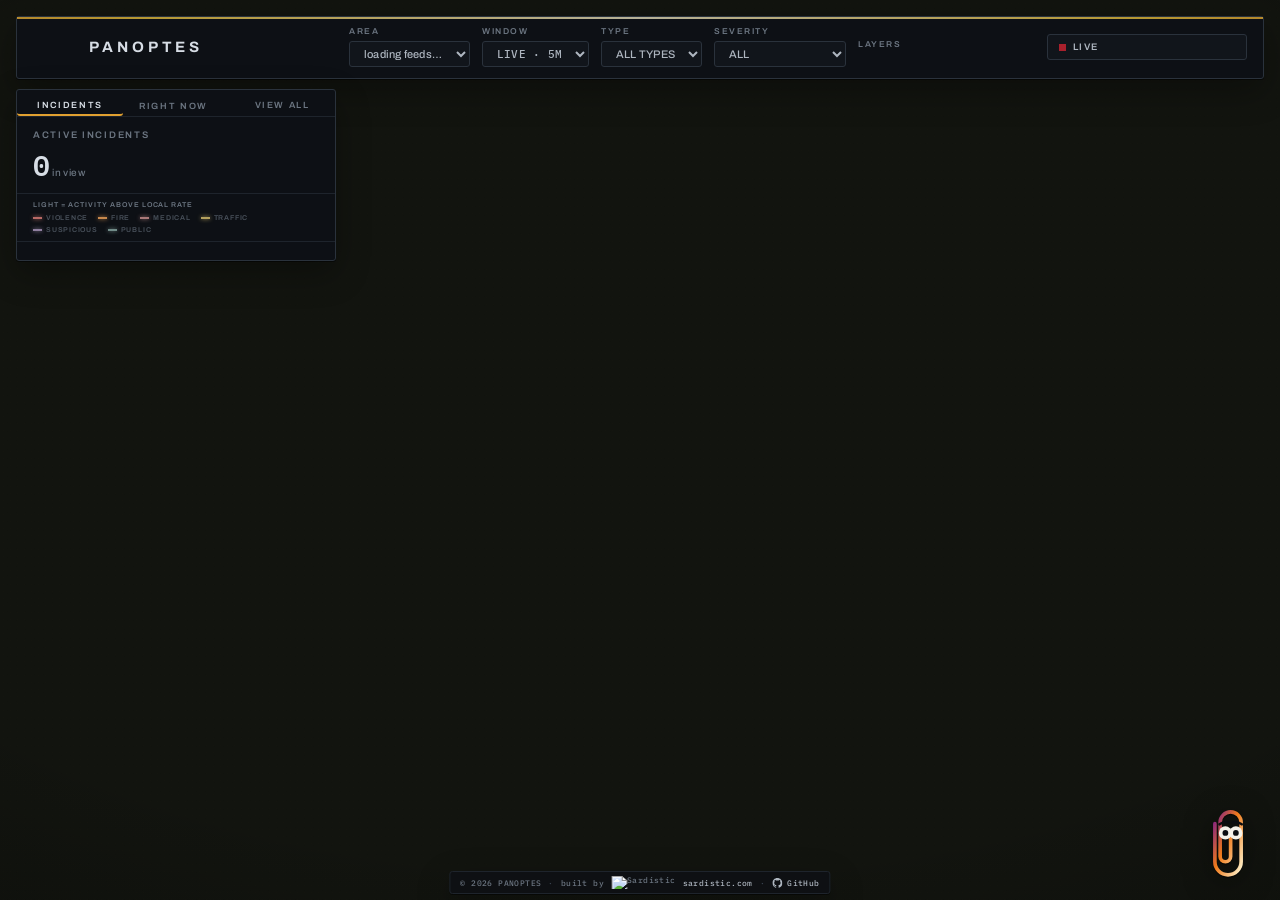
==== commit bad1c1f3: "Add low-cost View All summaries for minute, day and week" ====
--- a/web/index.html
+++ b/web/index.html
@@ -163,7 +163,7 @@
     font:600 9px/1 var(--font);letter-spacing:.18em;padding:11px 0 9px;text-transform:uppercase}
   #sideTabs button.on{color:var(--txt);border-bottom-color:var(--amber)}
   #sideTabs button .n{font-family:var(--mono);color:var(--amber);margin-left:5px;letter-spacing:0}
-  #side.board > #sideTitle,#side.board > #count,#side.board > #fieldKey,#side.board > #feed{display:none}
+  #side:not(.feed) > #sideTitle,#side:not(.feed) > #count,#side:not(.feed) > #fieldKey,#side:not(.feed) > #feed{display:none}
   #board{display:none;overflow:auto;padding:0 16px 14px;flex-direction:column}
   #board::-webkit-scrollbar{width:0}
   #side.board > #board{display:flex}
@@ -185,6 +185,27 @@
   #board .brow .up{color:var(--red)} #board .brow .dn{color:var(--steel)}
   #board .brow svg{vertical-align:middle;margin-left:6px}
   #board .empty{color:var(--dim);font-size:10px;padding:10px 0}
+  #summaryPanel{display:none;min-height:0;flex-direction:column;font:400 11px/1.45 var(--font)}
+  #side.summary > #summaryPanel{display:flex}
+  .summary-controls{display:flex;gap:5px;padding:10px 16px 6px}
+  .summary-controls button{flex:1;padding:5px 4px;border:1px solid var(--line);border-radius:2px;
+    background:none;color:var(--dim);font:600 10px var(--font);cursor:pointer}
+  .summary-controls button[aria-pressed=true]{color:var(--amber);border-color:var(--amber)}
+  #summaryRange{padding:0 16px 7px;color:var(--dim);border-bottom:1px solid var(--line);font-size:10px}
+  #summaryBody{overflow:auto;padding:0 16px 14px}
+  .summary-section{padding:10px 0;border-bottom:1px solid var(--line)}
+  .summary-section h4{margin:0 0 5px;color:var(--txt);font:600 12px var(--font)}
+  .summary-totals,.summary-detail,.summary-note{color:var(--dim)}
+  .summary-totals b,.summary-list b{font-family:var(--mono);color:var(--txt);font-weight:600}
+  .summary-highlights,.summary-list{list-style:none;margin:5px 0 0;padding:0}
+  .summary-highlights li{margin:4px 0;overflow-wrap:anywhere}
+  .summary-highlight{color:var(--txt)}
+  button.summary-highlight{font:inherit;color:var(--amber);border:0;background:none;padding:0;cursor:pointer;text-align:left}
+  .summary-section details{margin:5px 0 0;color:var(--dim)}
+  .summary-section summary{cursor:pointer}
+  .summary-list li{display:flex;justify-content:space-between;gap:8px;padding:2px 0}
+  .summary-list span{overflow-wrap:anywhere}
+  .summary-note{margin:8px 0 0;font-size:10px}
   .row{padding:10px 0;border-top:1px solid var(--line);cursor:pointer;transition:background .12s}
   #feed .row:first-child{border-top:0}
   .row:hover{background:rgba(120,140,165,.045)}
@@ -561,12 +582,22 @@
 
 <div id="layerPop" class="hud" role="dialog" aria-label="layers" hidden></div>
 
-<div id="side" class="hud">
+<div id="side" class="hud feed">
   <div id="sideTabs" role="tablist">
     <button id="tabFeed" class="on" role="tab" aria-selected="true">Incidents</button>
     <button id="tabBoard" role="tab" aria-selected="false" title="what most deserves a look right now: new, rising, corroborated">Right now<span class="n" id="boardN"></span></button>
+    <button id="tabSummary" role="tab" aria-controls="summaryPanel" aria-selected="false">View all</button>
   </div>
   <div id="board" role="tabpanel" aria-label="Right now"></div>
+  <div id="summaryPanel" role="tabpanel" aria-labelledby="tabSummary">
+    <div class="summary-controls" role="group" aria-label="Summary period">
+      <button data-summary-period="minute" aria-pressed="true">Last minute</button>
+      <button data-summary-period="day" aria-pressed="false">Last 24 hours</button>
+      <button data-summary-period="week" aria-pressed="false">Last 7 days</button>
+    </div>
+    <div id="summaryRange">All reporting feeds</div>
+    <div id="summaryBody"></div>
+  </div>
   <h3 id="sideTitle">ACTIVE INCIDENTS</h3>
   <div id="count" role="status" aria-live="polite">0<small> in view</small></div>
   <div id="fieldKey" aria-label="Incident light colors">
@@ -3382,14 +3413,95 @@
   n.textContent=hot?String(hot):'';
   if(boardOn) drawBoard();
 }
-function setSideTab(board){
-  boardOn=board;
-  document.getElementById('side').classList.toggle('board',board);
-  [['tabFeed',!board],['tabBoard',board]].forEach(([id,on])=>{ const b=document.getElementById(id); b.classList.toggle('on',on); b.setAttribute('aria-selected',String(on)); });
-  if(board){ drawBoard(); loadBoard(); }
-}
-document.getElementById('tabFeed').onclick=()=>setSideTab(false);
-document.getElementById('tabBoard').onclick=()=>setSideTab(true);
+function setSideTab(tab){
+  boardOn=tab==='board';
+  const side=document.getElementById('side');
+  [['feed','tabFeed'],['board','tabBoard'],['summary','tabSummary']].forEach(([name,id])=>{
+    const on=name===tab, b=document.getElementById(id);
+    side.classList.toggle(name,on); b.classList.toggle('on',on); b.setAttribute('aria-selected',String(on));
+  });
+  if(boardOn){ drawBoard(); loadBoard(); }
+  if(tab==='summary') loadSummary();
+  else summaryRequest?.abort();
+}
+document.getElementById('tabFeed').onclick=()=>setSideTab('feed');
+document.getElementById('tabBoard').onclick=()=>setSideTab('board');
+document.getElementById('tabSummary').onclick=()=>setSideTab('summary');
+
+let summaryPeriod='minute', summaryRequest=null, summaryData=null, summaryShown=null;
+const summaryNum=new Intl.NumberFormat();
+const summaryTime=new Intl.DateTimeFormat(undefined,{month:'short',day:'numeric',hour:'numeric',minute:'2-digit'});
+function drawSummary(data){
+  const body=document.getElementById('summaryBody');
+  const open=new Set([...body.querySelectorAll('details[open]')].map(el=>el.dataset.group));
+  document.getElementById('summaryRange').textContent='All reporting feeds · '
+    +summaryTime.formatRange(new Date(data.since*1000),new Date(data.until*1000));
+  const active=data.sections.filter(s=>s.totals.some(t=>t.count>0));
+  const mapped=[];
+  body.innerHTML=(active.map(section=>{
+    const totals=section.totals.filter(t=>t.count>0)
+      .map(t=>`<span><b>${summaryNum.format(t.count)}</b> ${esc(t.label)}</span>`).join(' · ');
+    const highlights=section.highlights.map(item=>{
+      const label=esc(item.label);
+      const title=item.lat!=null&&item.lon!=null
+        ?`<button class="summary-highlight" data-summary-map="${mapped.push(item)-1}">${label}</button>`
+        :`<span class="summary-highlight">${label}</span>`;
+      return `<li>${title} <span class="summary-detail">· ${esc(item.detail)}</span></li>`;
+    }).join('');
+    const groups=section.groups.map(group=>{
+      const key=section.title+'/'+group.label;
+      return `<details data-group="${esc(key)}"${open.has(key)?' open':''}><summary>${esc(group.label)}</summary>`
+        +`<ul class="summary-list">${group.items.map(item=>`<li><span>${esc(item.label)}</span><b>${summaryNum.format(item.count)}</b></li>`).join('')}</ul></details>`;
+    }).join('');
+    return `<section class="summary-section"><h4>${esc(section.title)}</h4><div class="summary-totals">${totals}</div>`
+      +(highlights?`<ul class="summary-highlights">${highlights}</ul>`:'')+groups+'</section>';
+  }).join('')||'<p role="status">No new records in this window.</p>')
+    +'<p class="summary-note">New to Panoptes in this window. Feeds can arrive in batches. Weather and wildlife details come from sampled areas.'
+    +(data.period==='minute'?'':' Radio totals use scanner poll windows ending in this period.')+'</p>';
+  body.querySelectorAll('[data-summary-map]').forEach(button=>button.onclick=()=>{
+    const item=mapped[Number(button.dataset.summaryMap)];
+    map.flyTo([item.lat,item.lon],Math.max(map.getZoom(),12));
+  });
+  summaryShown=data.period;
+}
+async function loadSummary(){
+  summaryRequest?.abort();
+  const controller=new AbortController();
+  const body=document.getElementById('summaryBody');
+  const period=summaryPeriod;
+  summaryRequest=controller;
+  if(summaryShown!==period){
+    if(summaryData?.period===period) drawSummary(summaryData);
+    else{
+      summaryShown=null;
+      document.getElementById('summaryRange').textContent='All reporting feeds';
+      body.innerHTML='<p role="status">Loading summary…</p>';
+    }
+  }
+  try{
+    const response=await fetch('/live/summary?period='+period,{signal:controller.signal});
+    if(!response.ok) throw Error('summary unavailable');
+    const data=await response.json();
+    if(controller.signal.aborted) return;
+    if(summaryShown!==period || summaryData?.until!==data.until) drawSummary(data);
+    summaryData=data;
+  }catch(_){
+    if(!controller.signal.aborted && summaryShown!==period)
+      body.innerHTML='<p role="status">Summary unavailable. Retrying shortly.</p>';
+  }finally{
+    if(summaryRequest===controller) summaryRequest=null;
+  }
+}
+const summaryButtons=document.querySelectorAll('[data-summary-period]');
+summaryButtons.forEach(button=>button.onclick=()=>{
+  summaryPeriod=button.dataset.summaryPeriod;
+  summaryButtons.forEach(b=>b.setAttribute('aria-pressed',String(b===button)));
+  loadSummary();
+});
+setInterval(()=>{
+  if(!document.hidden && !summaryRequest && document.getElementById('side').classList.contains('summary'))
+    loadSummary();
+},15000);
 
 // ── shareable view state ──
 // The hash mirrors what is on screen (center/zoom, area, window, type, severity,
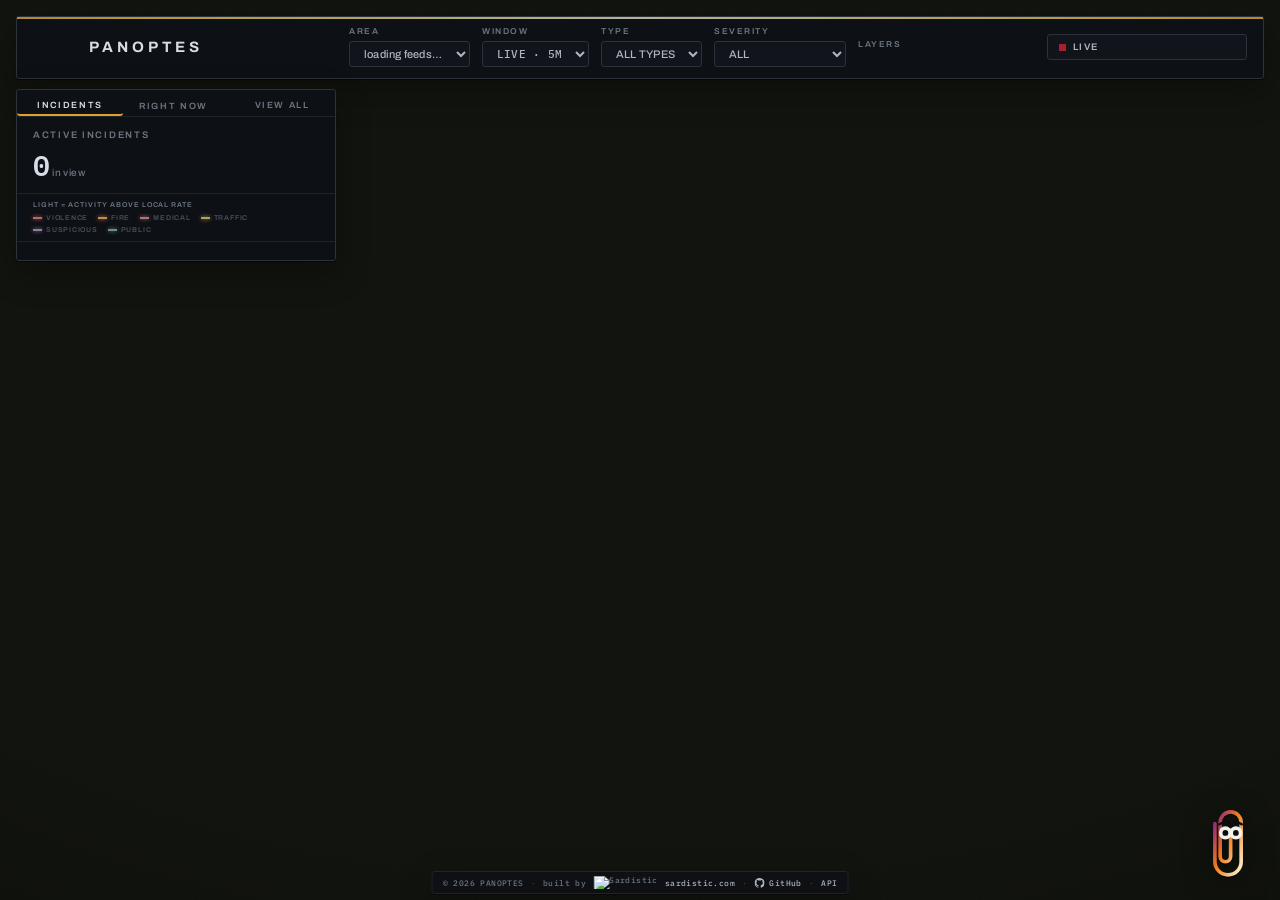
==== commit cb599bbb: "Link the API portal from the map: footer on desktop, top bar on phones; add portal and terms to the " ====
--- a/web/index.html
+++ b/web/index.html
@@ -192,7 +192,16 @@
     background:none;color:var(--dim);font:600 10px var(--font);cursor:pointer}
   .summary-controls button[aria-pressed=true]{color:var(--amber);border-color:var(--amber)}
   #summaryRange{padding:0 16px 7px;color:var(--dim);border-bottom:1px solid var(--line);font-size:10px}
-  #summaryBody{overflow:auto;padding:0 16px 14px}
+  #summaryScroll{overflow:auto;padding:0 16px 14px}
+  #summaryRead{margin:9px 0 7px;color:var(--txt);font-size:12px}
+  .summary-agent{padding:0 0 8px;border-bottom:1px solid var(--line)}
+  .summary-agent button{background:none;color:var(--amber);border:1px solid var(--line);border-radius:2px;
+    padding:4px 8px;cursor:pointer;font:600 10px var(--font)}
+  .summary-agent button:disabled{color:var(--dim);cursor:wait}
+  #summaryAgentOutput{color:var(--dim)}
+  #summaryAgentOutput p{margin:6px 0}
+  #summaryAgentOutput .agent-point{color:var(--txt);margin:4px 0}
+  #summaryAgentOutput summary{cursor:pointer}
   .summary-section{padding:10px 0;border-bottom:1px solid var(--line)}
   .summary-section h4{margin:0 0 5px;color:var(--txt);font:600 12px var(--font)}
   .summary-totals,.summary-detail,.summary-note{color:var(--dim)}
@@ -227,6 +236,9 @@
   #footer a{color:var(--txt-2);text-decoration:none}
   #footer a:hover{color:var(--txt)}
   #footer .sep{color:var(--line-3)}
+  #top .mapi{display:none;font:600 9px/1 var(--font);letter-spacing:.16em;color:var(--txt-2);text-decoration:none;
+    border:1px solid var(--line-3);padding:4px 6px;align-self:center}
+  #top .mapi:hover,#top .mapi:focus-visible{color:var(--txt);border-color:var(--txt-2)}
   #footer .gh{display:inline-flex;align-items:center;gap:5px}
   #footer .gh svg{width:10px;height:10px;fill:currentColor}
   #footer #flogo{height:13px;width:auto;display:block}
@@ -321,6 +333,20 @@
   .rc .rc-thr{font-size:10px;color:#4fd1c5;margin:2px 0 0 26px;cursor:pointer;letter-spacing:.03em}
   .rc .rc-thr:hover{text-decoration:underline}
   .rcalls .rc .rc-line,.rcalls .rc .rc-thr{grid-column:2;margin-left:0}
+  /* radio codes / jargon in transcribed lines: dotted underline, explained on hover or tap */
+  .gl{border-bottom:1px dotted rgba(79,209,197,.75);color:#c2ece7;cursor:help;border-radius:1px}
+  .gl:hover,.gl:focus-visible{background:rgba(79,209,197,.16);outline:none}
+  .rchat .gl{color:inherit;border-bottom-color:rgba(79,209,197,.55)}
+  #glTip{position:fixed;z-index:10000;left:0;top:0;max-width:280px;padding:8px 10px;background:#0c1015;
+    border:1px solid var(--line-3);box-shadow:0 8px 28px rgba(0,0,0,.55);font:400 11px/1.42 var(--font);
+    color:var(--txt);pointer-events:none;opacity:0;transform:translateY(3px);transition:opacity .12s,transform .12s}
+  #glTip.on{opacity:1;transform:none}
+  #glTip .gh{display:flex;gap:7px;align-items:baseline;margin-bottom:3px}
+  #glTip .gh b{font-weight:700;color:#4fd1c5;letter-spacing:.02em}
+  #glTip .gh span{font:600 8px/1 var(--font);letter-spacing:.14em;text-transform:uppercase;color:var(--dim)}
+  #glTip .gs{color:var(--dim);font-size:9.5px;margin-top:2px}
+  #glTip .gn{color:var(--txt-2);font-size:10px;margin-top:6px;padding-top:5px;border-top:1px solid var(--line-2)}
+  #glTip .ge{color:var(--dim);font-size:10px;font-style:italic;margin-top:3px}
   #board .rall{cursor:pointer;color:var(--dim);font:500 9.5px/1 var(--font);letter-spacing:.08em;padding:9px 0 3px;text-transform:uppercase}
   #board .rall:hover{color:var(--txt)}
   #board .brow .hot{color:var(--red)}
@@ -458,6 +484,7 @@
     #top .spacer{display:none}
     #top .brand{font-size:15px}
     #top .sub,#footer,#envReadout{display:none}
+    #top .mapi{display:inline-block}             /* the footer (and its API link) is hidden here */
     .pills .slot{width:170px;flex-basis:170px}
     #top .ctl{flex:1 1 42%;min-width:130px}
     #top .ctl:has(.domains){flex-basis:100%}
@@ -536,6 +563,7 @@
 <div id="top" class="hud">
   <span id="logo" role="img" aria-label="Panoptes"></span>
   <span class="brand">PANOPTES</span>
+  <a class="mapi" href="/developers/" title="Panoptes API: docs, datasets, apply for a key">API</a>
   <span class="sub">All-Seeing<br/>Event Intelligence</span>
   <span class="spacer"></span>
   <label class="ctl">Area<select id="metro"><option>loading feeds…</option></select></label>
@@ -596,7 +624,14 @@
       <button data-summary-period="week" aria-pressed="false">Last 7 days</button>
     </div>
     <div id="summaryRange">All reporting feeds</div>
-    <div id="summaryBody"></div>
+    <div id="summaryScroll">
+      <p id="summaryRead"></p>
+      <div class="summary-agent">
+        <button id="summaryAgentButton" type="button">Agent brief</button>
+        <div id="summaryAgentOutput" aria-live="polite"></div>
+      </div>
+      <div id="summaryBody"></div>
+    </div>
   </div>
   <h3 id="sideTitle">ACTIVE INCIDENTS</h3>
   <div id="count" role="status" aria-live="polite">0<small> in view</small></div>
@@ -636,6 +671,8 @@
     <svg viewBox="0 0 16 16" aria-hidden="true"><path d="M8 0C3.58 0 0 3.58 0 8c0 3.54 2.29 6.53 5.47 7.59.4.07.55-.17.55-.38 0-.19-.01-.82-.01-1.49-2.01.37-2.53-.49-2.69-.94-.09-.23-.48-.94-.82-1.13-.28-.15-.68-.52-.01-.53.63-.01 1.08.58 1.23.82.72 1.21 1.87.87 2.33.66.07-.52.28-.87.51-1.07-1.78-.2-3.64-.89-3.64-3.95 0-.87.31-1.59.82-2.15-.08-.2-.36-1.02.08-2.12 0 0 .67-.21 2.2.82.64-.18 1.32-.27 2-.27.68 0 1.36.09 2 .27 1.53-1.04 2.2-.82 2.2-.82.44 1.1.16 1.92.08 2.12.51.56.82 1.27.82 2.15 0 3.07-1.87 3.75-3.65 3.95.29.25.54.73.54 1.48 0 1.07-.01 1.93-.01 2.2 0 .21.15.46.55.38A8.01 8.01 0 0016 8c0-4.42-3.58-8-8-8z"/></svg>
     GitHub
   </a>
+  <span class="sep">·</span>
+  <a href="/developers/" title="Keyed access to Panoptes data: docs, datasets, apply for a key">API</a>
 </div>
 
 <script defer src="https://unpkg.com/leaflet@1.9.4/dist/leaflet.js"></script>
@@ -3035,7 +3072,7 @@
     +(t.activity?`<div class="meta" style="color:var(--txt-2)">${esc(t.activity)}</div>`:'')
     +`<div class="rcalls rthread"><div class="rc-list">`+calls.map(c=>`<div class="rc" data-id="${esc(c.id)}"><button class="rc-play" title="play this call">▶</button>`
       +`<div class="rc-m">${esc(callTime(c.ts))} · <b>${esc(c.talkgroup||'')}</b>${c.kind?' · '+esc(c.kind):''}</div>`
-      +(c.line?`<div class="rc-line">${esc(c.line)}</div>`:'')+`</div>`).join('')+`</div></div>`
+      +(c.line?`<div class="rc-line">${hl(c.line,c.terms,t.sys)}</div>`:'')+`</div>`).join('')+`</div></div>`
     +`<div class="meta" style="margin-top:6px">${esc(calls.length)} calls linked by the model · `
     +(sys?`<a href="#" class="th-sys">${esc(t.system||'system')}</a>`:esc(t.system||''))+` · place shown as a ~2 km area</div>`
     +(t.lat!=null?relBox():'')+`</div>`;
@@ -3070,12 +3107,72 @@
 function playNextLive(){ if(radioLive&&radioQueue.length&&radioPlaying==null) playCall(radioQueue.shift()); }
 function stopLive(){ if(radioLive){ clearInterval(radioLive.timer); radioLive=null; } radioQueue=[]; }
 const callTime = ts => new Date(ts*1000).toLocaleTimeString([], {hour:'2-digit',minute:'2-digit',second:'2-digit'});
-function callRow(c){
+// Radio codes and jargon: the server marks each cleaned line's spans ([start, end, key]);
+// meanings come from /live/radio/glossary, and each system's history ("heard 40x here
+// since ...", the local meaning, the newest line using it) from /live/radio/{sys}/terms.
+let GLOSS=null; const glSys=new Map(); let glCur=null, glAt=0;
+async function loadGlossary(){ try{ const r=await fetch('/live/radio/glossary'); if(r.ok) GLOSS=await r.json(); }catch(_){} }
+loadGlossary(); setInterval(loadGlossary,30*60*1000);
+function hl(text,terms,sys){
+  text=String(text||''); if(!Array.isArray(terms)||!terms.length) return esc(text);
+  let out='',i=0;
+  for(const [s,e,k] of terms){ if(s<i||e>text.length) continue;
+    out+=esc(text.slice(i,s))+`<span class="gl" data-g="${esc(k)}" data-s="${esc(sys||'')}" tabindex="0">${esc(text.slice(s,e))}</span>`; i=e; }
+  return out+esc(text.slice(i));
+}
+function glInfo(k){
+  const G=GLOSS||{codes:{},terms:{},learned:{},generic:{}};
+  if(G.codes[k]) return {m:G.codes[k].m,cat:G.codes[k].cat,varies:true};
+  if(G.terms[k]) return {m:G.terms[k].m,cat:G.terms[k].cat};
+  if(G.learned[k]) return {m:G.learned[k].m,cat:'learned',learned:true};
+  const g=/^10-/.test(k)?'10-':/^11-/.test(k)?'11-':(/^(code|signal|priority) /.exec(k)||[])[1];
+  return g?{note:G.generic[g],cat:'code',varies:true}:{};
+}
+function glSysTerms(sys){
+  const c=glSys.get(sys); if(c&&Date.now()-c.t<120000) return c.v;
+  const v=fetch(`/live/radio/${encodeURIComponent(sys)}/terms`).then(r=>r.ok?r.json():[])
+    .then(a=>new Map(a.map(x=>[x.t,x]))).catch(()=>new Map());
+  glSys.set(sys,{t:Date.now(),v}); return v;
+}
+function glHtml(k,local){
+  const i=glInfo(k), day=ts=>new Date(ts*1000).toLocaleDateString([],{month:'short',day:'numeric'});
+  let h=`<div class="gh"><b>${esc(k)}</b>${i.cat?`<span>${esc(i.cat)}</span>`:''}</div>`;
+  if(local&&local.m) h+=`<div>${esc(local.m)}</div><div class="gs">meaning on this system${i.m&&i.m!==local.m?' · usually: '+esc(i.m):''}</div>`;
+  else if(i.m) h+=`<div>${esc(i.m)}</div>`+(i.varies?`<div class="gs">common meaning · agencies differ</div>`:'')+(i.learned?`<div class="gs">learned from what radio systems say</div>`:'');
+  else h+=`<div>${esc(i.note||'Radio term')}</div><div class="gs">not learned for this system yet</div>`;
+  if(local) h+=`<div class="gn">heard ${esc(local.n)}× on this system · since ${esc(day(local.first))} · last ${esc(ago(local.last))}</div>`
+    +(local.ex?`<div class="ge">“${esc(local.ex)}”</div>`:'');
+  return h;
+}
+const glTip=document.createElement('div'); glTip.id='glTip'; glTip.setAttribute('role','tooltip'); document.body.appendChild(glTip);
+function glPlace(el){
+  const r=el.getBoundingClientRect(), w=glTip.offsetWidth, h=glTip.offsetHeight;
+  let y=r.top-h-8; if(y<8) y=r.bottom+8;
+  glTip.style.left=Math.max(8,Math.min(r.left+r.width/2-w/2,innerWidth-w-8))+'px'; glTip.style.top=y+'px';
+}
+function glShow(el){
+  glCur=el; glAt=performance.now(); const k=el.dataset.g, sys=el.dataset.s;
+  glTip.innerHTML=glHtml(k,null); glTip.classList.add('on'); glPlace(el);
+  if(sys) glSysTerms(sys).then(m=>{ if(glCur===el&&m.get(k)){ glTip.innerHTML=glHtml(k,m.get(k)); glPlace(el); } });
+}
+function glHide(){ glCur=null; glTip.classList.remove('on'); }
+document.addEventListener('mouseover',e=>{ const g=e.target.closest&&e.target.closest('.gl');
+  if(g){ if(g!==glCur) glShow(g); } else if(glCur) glHide(); });
+document.addEventListener('focusin',e=>{ const g=e.target.closest&&e.target.closest('.gl'); if(g) glShow(g); });
+document.addEventListener('focusout',e=>{ if(e.target.closest&&e.target.closest('.gl')) glHide(); });
+// a tap on a term explains it instead of triggering the row (ticker fly-to); map bubbles keep their click
+document.addEventListener('click',e=>{ const g=e.target.closest&&e.target.closest('.gl');
+  if(g&&!g.closest('.rchat')){ e.stopPropagation(); e.preventDefault();
+    // a tap fires mouseover just before click: only a second tap closes the tip
+    if(glCur===g&&glTip.classList.contains('on')&&performance.now()-glAt>450) glHide(); else if(glCur!==g) glShow(g); }
+  else if(glCur) glHide(); },true);
+document.addEventListener('scroll',glHide,true); map.on('movestart zoomstart',glHide);
+function callRow(c,sys){
   const tx=c.kind==='dispatch'&&c.type&&c.type!=='noise'
     ?`<div class="rc-tx"><i>${esc(String(c.type).replace(/_/g,' '))} dispatch</i>${c.located?'placed on the map':'area not placed'}</div>`:'';
   return `<div class="rc${c.weight>=0.8?' hi':''}" data-id="${esc(c.id)}"><button class="rc-play" title="play this call">▶</button>`
     +`<div class="rc-m">${esc(callTime(c.ts))} · <b>${esc(c.talkgroup)}</b> · ${esc(c.tag)}</div>${tx}`
-    +(c.line?`<div class="rc-line">${esc(c.line)}</div>`:'')
+    +(c.line?`<div class="rc-line">${hl(c.line,c.terms,sys)}</div>`:'')
     +(c.thread?`<div class="rc-thr" data-th="${esc(c.thread)}">↳ ${esc(c.thread_title||'linked incident')}</div>`:'')+`</div>`;
 }
 async function loadCalls(pop,r){
@@ -3083,7 +3180,7 @@
   const el=pop.getElement&&pop.getElement(); const list=el&&el.querySelector('.rc-list'); if(!list) return calls;
   const disp=el.querySelector('.rc-disp').checked;
   const shown=calls.filter(c=>!disp||c.weight>=0.8);
-  list.innerHTML=shown.map(callRow).join('')||`<div class="rc-m" style="padding:6px 0">${disp?'no dispatch calls in the last few minutes — untick to see all':'no calls in the last few minutes'}</div>`;
+  list.innerHTML=shown.map(c=>callRow(c,r.id)).join('')||`<div class="rc-m" style="padding:6px 0">${disp?'no dispatch calls in the last few minutes — untick to see all':'no calls in the last few minutes'}</div>`;
   list.querySelectorAll('.rc').forEach(n=>n.querySelector('.rc-play').onclick=()=>{ const c=calls.find(x=>String(x.id)===n.dataset.id); if(c) playCall(c); });
   list.querySelectorAll('.rc-thr').forEach(n=>n.onclick=()=>{ const t=radioThreads.find(x=>x.id===n.dataset.th); if(t) openThread(t); });
   markPlaying();
@@ -3206,13 +3303,13 @@
     const max=z>=11?110:z>=8?80:56, text=l.line.length>max?l.line.slice(0,max-2).replace(/\s+\S*$/,'')+'…':l.line;
     const typing=fresh&&lineKey(l)===fresh&&!radioCalm;
     const html=`<div class="rchat${hot?' hot':''}${typing?' new':''}" style="--rc:${col};opacity:${(.62+.38*Math.exp(-age/1200)).toFixed(2)}">`
-      +`<span class="k">${esc(lineKick(l))}${g.n>1?` <i>+${g.n-1}</i>`:''}</span><span class="t">${typing?'':esc(text)}</span></div>`;
+      +`<span class="k">${esc(lineKick(l))}${g.n>1?` <i>+${g.n-1}</i>`:''}</span><span class="t">${typing?'':hl(text,l.terms,l.sys)}</span></div>`;
     const m=L.marker(g.at,{icon:L.divIcon({className:'rchat-ico',html,iconSize:[0,0]}),
       zIndexOffset:hot?900:500,keyboard:false}).addTo(radioChatLayer);
     m.on('click',()=>openChatGroup(g));
     if(typing){
       const t=m.getElement().querySelector('.t'); let i=0;
-      const tm=setInterval(()=>{ i+=2; t.textContent=text.slice(0,i); if(i>=text.length) clearInterval(tm); },
+      const tm=setInterval(()=>{ i+=2; t.textContent=text.slice(0,i); if(i>=text.length){ clearInterval(tm); t.innerHTML=hl(text,l.terms,l.sys); } },
         Math.max(14,Math.min(40,4200/text.length)));
     }
   });
@@ -3222,7 +3319,7 @@
   const html=`<div class="pop"><div class="kick">Heard on the radio · ${esc(g.n)} call${g.n===1?'':'s'} here</div>`
     +`<div class="rcalls rthread"><div class="rc-list">`+rows.map(l=>`<div class="rc" data-k="${esc(lineKey(l))}"><button class="rc-play" title="play this call">▶</button>`
       +`<div class="rc-m">${esc(callTime(l.ts))} · ${esc(sysName(l.sys))} · <b style="color:${radioColor(l.type)}">${esc(lineKick(l))}</b></div>`
-      +`<div class="rc-line">${esc(l.line)}</div></div>`).join('')+`</div></div>`+relBox()+`</div>`;
+      +`<div class="rc-line">${hl(l.line,l.terms,l.sys)}</div></div>`).join('')+`</div></div>`+relBox()+`</div>`;
   const pop=L.popup({maxWidth:360,minWidth:280}).setLatLng(g.at).setContent(html).openOn(map);
   loadRelated(pop,relQuery(g.at[0],g.at[1],rows[0].ts,rows[0].type),g.at);
   pop.getElement().querySelectorAll('.rc').forEach(n=>n.querySelector('.rc-play').onclick=()=>{
@@ -3243,8 +3340,8 @@
   const el=radioTickerEl(), list=el.querySelector('.tls'), row=document.createElement('div');
   row.className='tl'+((l.priority||0)>=0.6?' hot':'');
   row.innerHTML=`<span class="m">${esc(callTime(l.ts))} · ${esc(sysName(l.sys))}${l.talkgroup?' · '+esc(l.talkgroup):''}</span>`
-    +`<span class="x"><b style="color:${radioColor(l.type)}">${esc(lineKick(l))}</b> — ${esc(l.line)}</span>`;
-  row.title=l.line;
+    +`<span class="x"><b style="color:${radioColor(l.type)}">${esc(lineKick(l))}</b> — ${hl(l.line,l.terms,l.sys)}</span>`;
+  if(!(l.terms||[]).length) row.title=l.line;
   row.onclick=()=>{ const r=radioRows.find(x=>x.id===l.sys);
     if(l.lat!=null) map.flyTo([l.lat,l.lon],Math.max(map.getZoom(),11));
     else if(r&&r.lat!=null) map.flyTo([r.lat,r.lon],Math.max(map.getZoom(),r.approx?8:10));
@@ -3431,11 +3528,44 @@
 let summaryPeriod='minute', summaryRequest=null, summaryData=null, summaryShown=null;
 const summaryNum=new Intl.NumberFormat();
 const summaryTime=new Intl.DateTimeFormat(undefined,{month:'short',day:'numeric',hour:'numeric',minute:'2-digit'});
+const agentTime=new Intl.DateTimeFormat(undefined,{hour:'numeric',minute:'2-digit',second:'2-digit'});
+const agentBriefs=new Map(), agentPending=new Set();
+function drawAgentBrief(){
+  const button=document.getElementById('summaryAgentButton');
+  const output=document.getElementById('summaryAgentOutput');
+  const data=agentBriefs.get(summaryPeriod);
+  button.disabled=agentPending.has(summaryPeriod);
+  button.textContent=button.disabled?'Checking reports…':data?.state==='ready'?'Refresh agent brief':'Agent brief';
+  if(data?.state==='ready'){
+    output.innerHTML=`<p>Evidence through ${esc(agentTime.format(new Date(data.until*1000)))}</p>`
+      +data.points.map(point=>`<p class="agent-point">${esc(point.text)} <small>[${point.sources.join(', ')}]</small></p>`).join('')
+      +`<details><summary>Sources checked</summary><ol>${data.evidence.map(item=>
+        `<li value="${item.id}"><b>${esc(item.label)}</b> · ${esc(item.detail)}</li>`).join('')}</ol></details>`;
+  }else{
+    output.textContent=button.disabled?'':data?.error||data?.read||'';
+  }
+}
+document.getElementById('summaryAgentButton').onclick=async()=>{
+  const period=summaryPeriod;
+  if(agentPending.has(period)) return;
+  agentPending.add(period);
+  drawAgentBrief();
+  try{
+    const response=await fetch('/live/summary/brief?period='+period,{method:'POST'});
+    agentBriefs.set(period, await response.json());
+  }catch(_){
+    agentBriefs.set(period,{error:'The agent brief is temporarily unavailable.'});
+  }finally{
+    agentPending.delete(period);
+    if(summaryPeriod===period) drawAgentBrief();
+  }
+};
 function drawSummary(data){
   const body=document.getElementById('summaryBody');
   const open=new Set([...body.querySelectorAll('details[open]')].map(el=>el.dataset.group));
   document.getElementById('summaryRange').textContent='All reporting feeds · '
     +summaryTime.formatRange(new Date(data.since*1000),new Date(data.until*1000));
+  document.getElementById('summaryRead').textContent=data.read||'';
   const active=data.sections.filter(s=>s.totals.some(t=>t.count>0));
   const mapped=[];
   body.innerHTML=(active.map(section=>{
@@ -3455,7 +3585,7 @@
     }).join('');
     return `<section class="summary-section"><h4>${esc(section.title)}</h4><div class="summary-totals">${totals}</div>`
       +(highlights?`<ul class="summary-highlights">${highlights}</ul>`:'')+groups+'</section>';
-  }).join('')||'<p role="status">No new records in this window.</p>')
+  }).join(''))
     +'<p class="summary-note">New to Panoptes in this window. Feeds can arrive in batches. Weather and wildlife details come from sampled areas.'
     +(data.period==='minute'?'':' Radio totals use scanner poll windows ending in this period.')+'</p>';
   body.querySelectorAll('[data-summary-map]').forEach(button=>button.onclick=()=>{
@@ -3475,6 +3605,7 @@
     else{
       summaryShown=null;
       document.getElementById('summaryRange').textContent='All reporting feeds';
+      document.getElementById('summaryRead').textContent='';
       body.innerHTML='<p role="status">Loading summary…</p>';
     }
   }
@@ -3496,6 +3627,7 @@
 summaryButtons.forEach(button=>button.onclick=()=>{
   summaryPeriod=button.dataset.summaryPeriod;
   summaryButtons.forEach(b=>b.setAttribute('aria-pressed',String(b===button)));
+  drawAgentBrief();
   loadSummary();
 });
 setInterval(()=>{
